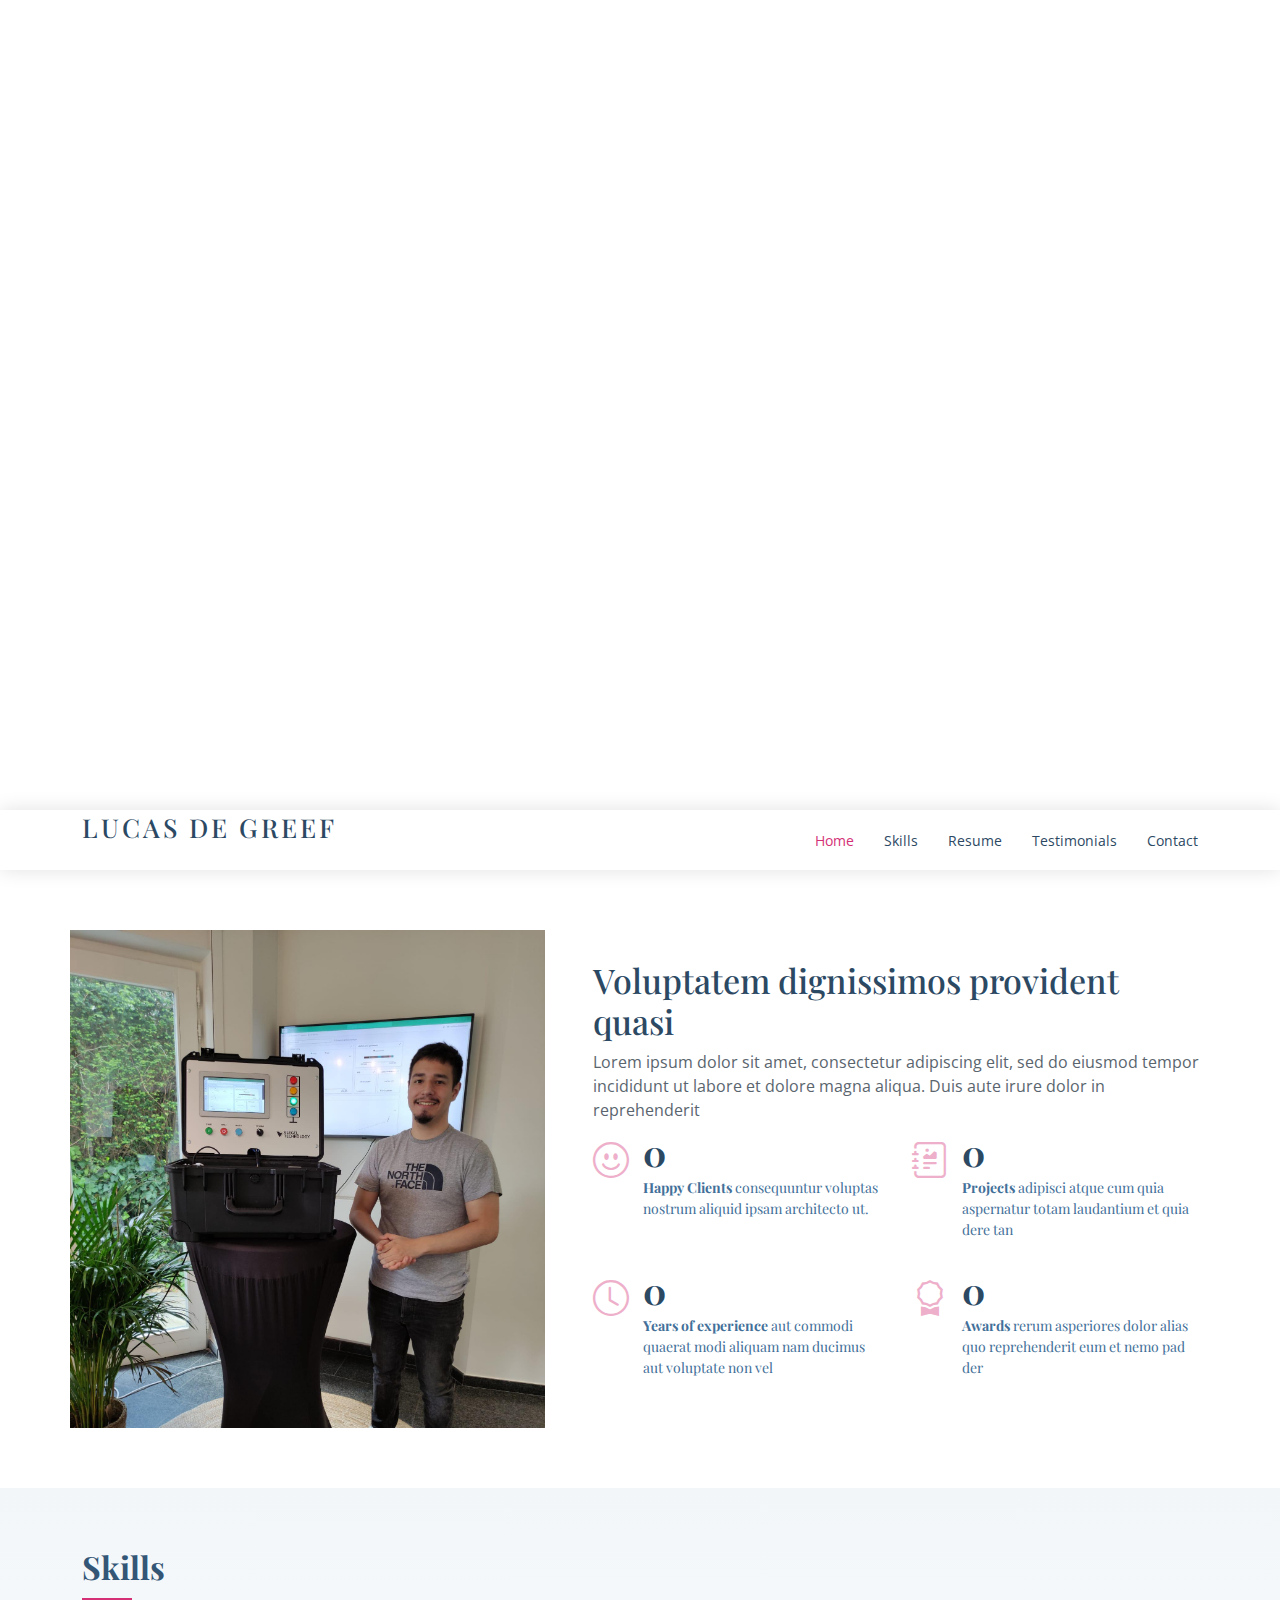
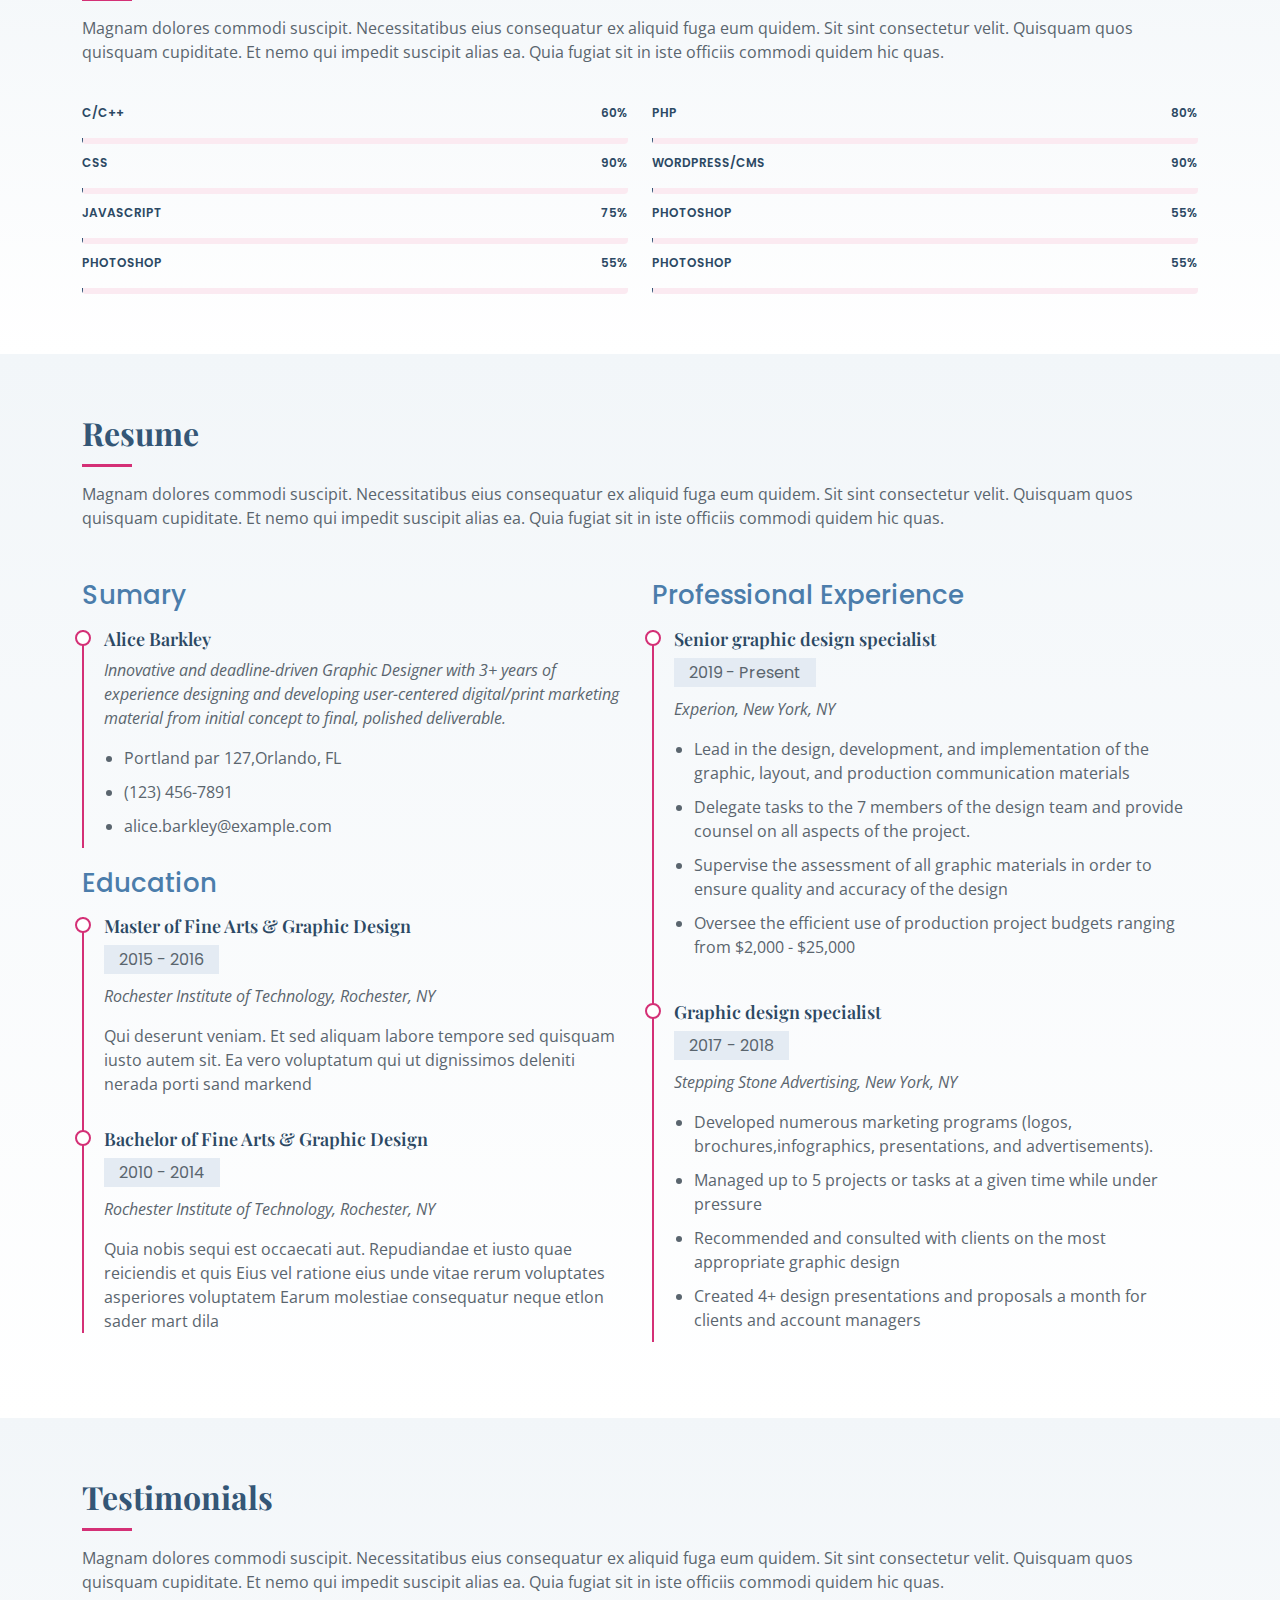
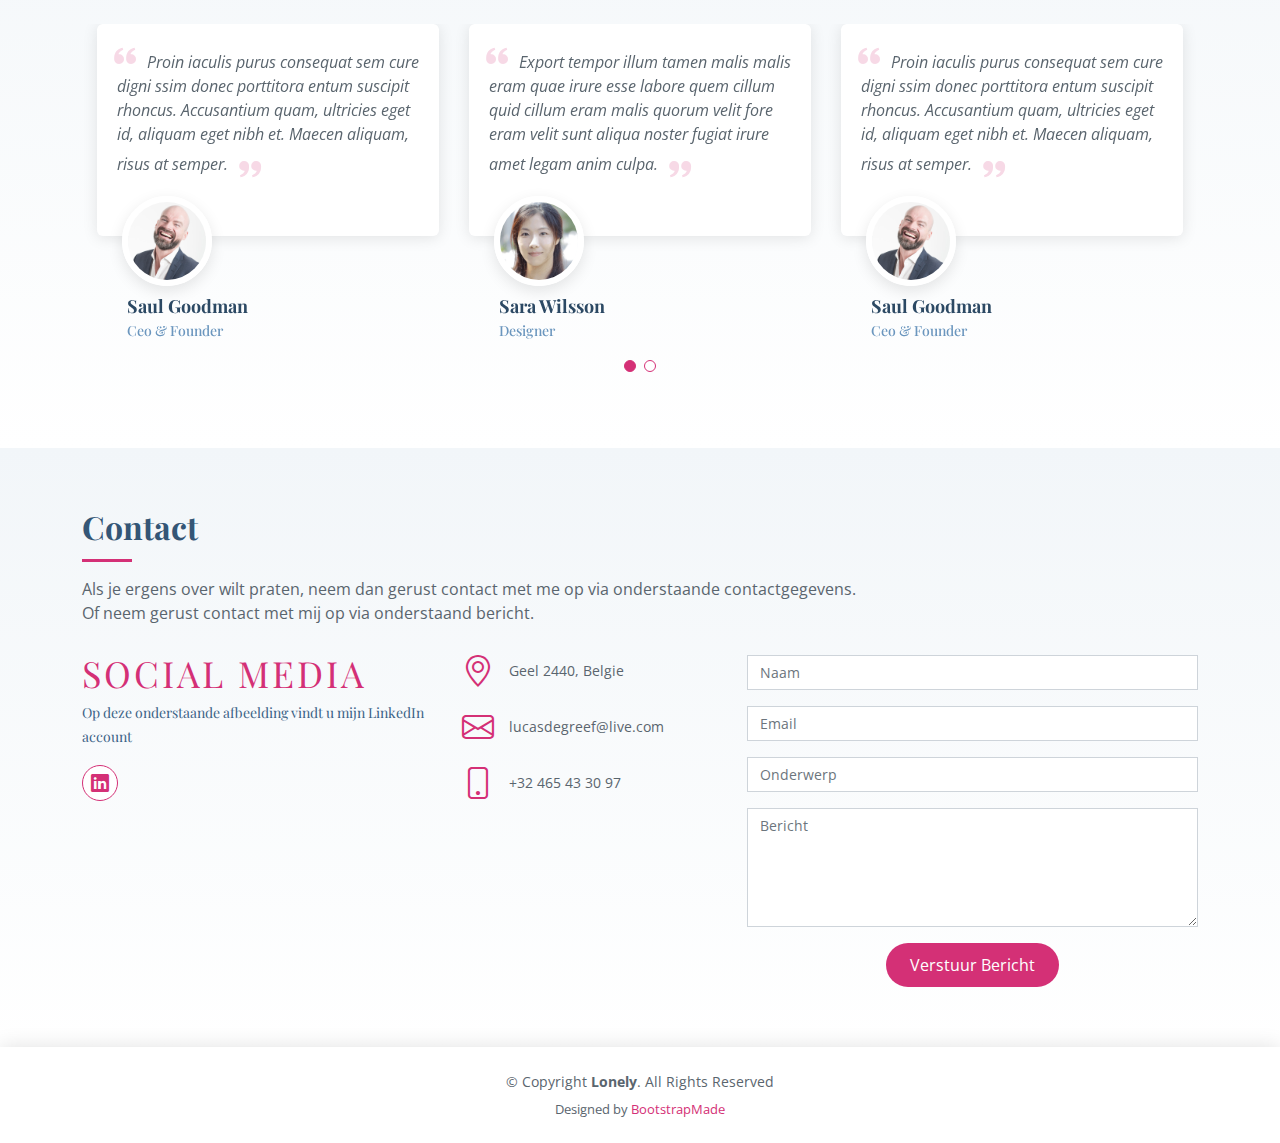
==== Website Lucas De Greef/Lonely/index.html @ 8ac9e6e7 "onderkant update" ====
<!DOCTYPE html>
<html lang="en">

<head>
  <meta charset="utf-8">
  <meta content="width=device-width, initial-scale=1.0" name="viewport">

  <title>Portfolio Lucas De Greef</title>
  <meta content="" name="description">
  <meta content="" name="keywords">

  <!-- Favicons -->
  <link href="assets/img/logo_lucas.png" rel="icon">
  <link href="assets/img/apple-touch-icon.png" rel="apple-touch-icon">

  <!-- Google Fonts -->
  <link href="https://fonts.googleapis.com/css?family=Open+Sans:300,300i,400,400i,600,600i,700,700i|Poppins:300,300i,400,400i,500,500i,600,600i,700,700i|Playfair+Display:400,400i,500,500i,600,600i,700,700i&subset=cyrillic" rel="stylesheet">

  <!-- Vendor CSS Files -->
  <link href="assets/vendor/bootstrap/css/bootstrap.min.css" rel="stylesheet">
  <link href="assets/vendor/bootstrap-icons/bootstrap-icons.css" rel="stylesheet">
  <link href="assets/vendor/boxicons/css/boxicons.min.css" rel="stylesheet">
  <link href="assets/vendor/glightbox/css/glightbox.min.css" rel="stylesheet">
  <link href="assets/vendor/swiper/swiper-bundle.min.css" rel="stylesheet">

  <!-- Template Main CSS File -->
  <link href="assets/css/style.css" rel="stylesheet">

</head>

<body>

  <!-- ======= Hero Section ======= -->
  <section id="hero" class="d-flex flex-column align-items-center justify-content-center">
    <h1>Hey, Ik ben Lucas!</h1>
    <h2>Dit is mijn portfolio</h2>
    <a href="#about" class="btn-get-started scrollto"><i class="bi bi-chevron-double-down"></i></a>
  </section><!-- End Hero -->

  <!-- ======= Header ======= -->
  <header id="header" class="d-flex align-items-center">
    <div class="container d-flex align-items-center justify-content-between">

      <div class="logo">
        <h1><a href="index.html">Lucas De Greef</a></h1>
        <!-- Uncomment below if you prefer to use an image logo -->
        <a href="index.html"><img src="assets/img/logo.png" alt="" class="img-fluid"></a>
      </div>

      <nav id="navbar" class="navbar">
        <ul>
          <li><a class="nav-link scrollto active" href="#hero">Home</a></li>
          <li><a class="nav-link scrollto" href="#skills">Skills</a></li>
          <li><a class="nav-link scrollto" href="#resume">Resume</a></li>
          <li><a class="nav-link scrollto" href="#testimonials">Testimonials</a></li>
          <li><a class="nav-link scrollto" href="#contact">Contact</a></li>
        </ul>
        <i class="bi bi-list mobile-nav-toggle"></i>
      </nav><!-- .navbar -->

    </div>
  </header><!-- End Header -->

  <main id="main">

    <!-- ======= About Section ======= -->
    <section id="about" class="about">
      <div class="container">

        <div class="row no-gutters">
          <div class="image col-xl-5 d-flex align-items-stretch justify-content-center justify-content-lg-start"></div>
          <div class="col-xl-7 ps-0 ps-lg-5 pe-lg-1 d-flex align-items-stretch">
            <div class="content d-flex flex-column justify-content-center">
              <h3>Voluptatem dignissimos provident quasi</h3>
              <p>
                Lorem ipsum dolor sit amet, consectetur adipiscing elit, sed do eiusmod tempor incididunt ut labore et dolore magna aliqua. Duis aute irure dolor in reprehenderit
              </p>
              <div class="row">
                <div class="col-md-6 d-md-flex align-items-md-stretch">
                  <div class="count-box">
                    <i class="bi bi-emoji-smile"></i>
                    <span data-purecounter-start="0" data-purecounter-end="65" data-purecounter-duration="1" class="purecounter"></span>
                    <p><strong>Happy Clients</strong> consequuntur voluptas nostrum aliquid ipsam architecto ut.</p>
                  </div>
                </div>

                <div class="col-md-6 d-md-flex align-items-md-stretch">
                  <div class="count-box">
                    <i class="bi bi-journal-richtext"></i>
                    <span data-purecounter-start="0" data-purecounter-end="85" data-purecounter-duration="1" class="purecounter"></span>
                    <p><strong>Projects</strong> adipisci atque cum quia aspernatur totam laudantium et quia dere tan</p>
                  </div>
                </div>

                <div class="col-md-6 d-md-flex align-items-md-stretch">
                  <div class="count-box">
                    <i class="bi bi-clock"></i>
                    <span data-purecounter-start="0" data-purecounter-end="12" data-purecounter-duration="1" class="purecounter"></span>
                    <p><strong>Years of experience</strong> aut commodi quaerat modi aliquam nam ducimus aut voluptate non vel</p>
                  </div>
                </div>

                <div class="col-md-6 d-md-flex align-items-md-stretch">
                  <div class="count-box">
                    <i class="bi bi-award"></i>
                    <span data-purecounter-start="0" data-purecounter-end="15" data-purecounter-duration="1" class="purecounter"></span>
                    <p><strong>Awards</strong> rerum asperiores dolor alias quo reprehenderit eum et nemo pad der</p>
                  </div>
                </div>
              </div>
            </div><!-- End .content-->
          </div>
        </div>

      </div>
    </section><!-- End About Section -->

    <!-- ======= Skills Section ======= -->
    <section id="skills" class="skills section-bg">
      <div class="container">

        <div class="section-title">
          <h2>Skills</h2>
          <p>Magnam dolores commodi suscipit. Necessitatibus eius consequatur ex aliquid fuga eum quidem. Sit sint consectetur velit. Quisquam quos quisquam cupiditate. Et nemo qui impedit suscipit alias ea. Quia fugiat sit in iste officiis commodi quidem hic quas.</p>
        </div>

        <div class="row skills-content">

          <div class="col-lg-6">

            <div class="progress">
              <span class="skill">C/C++ <i class="val">60%</i></span>
              <div class="progress-bar-wrap">
                <div class="progress-bar" role="progressbar" aria-valuenow="60" aria-valuemin="0" aria-valuemax="100"></div>
              </div>
            </div>

            <div class="progress">
              <span class="skill">CSS <i class="val">90%</i></span>
              <div class="progress-bar-wrap">
                <div class="progress-bar" role="progressbar" aria-valuenow="90" aria-valuemin="0" aria-valuemax="100"></div>
              </div>
            </div>

            <div class="progress">
              <span class="skill">JavaScript <i class="val">75%</i></span>
              <div class="progress-bar-wrap">
                <div class="progress-bar" role="progressbar" aria-valuenow="75" aria-valuemin="0" aria-valuemax="100"></div>
              </div>
            </div>

            <div class="progress">
              <span class="skill">Photoshop <i class="val">55%</i></span>
              <div class="progress-bar-wrap">
                <div class="progress-bar" role="progressbar" aria-valuenow="55" aria-valuemin="0" aria-valuemax="100"></div>
              </div>
            </div>

          </div>

          <div class="col-lg-6">

            <div class="progress">
              <span class="skill">PHP <i class="val">80%</i></span>
              <div class="progress-bar-wrap">
                <div class="progress-bar" role="progressbar" aria-valuenow="80" aria-valuemin="0" aria-valuemax="100"></div>
              </div>
            </div>

            <div class="progress">
              <span class="skill">WordPress/CMS <i class="val">90%</i></span>
              <div class="progress-bar-wrap">
                <div class="progress-bar" role="progressbar" aria-valuenow="90" aria-valuemin="0" aria-valuemax="100"></div>
              </div>
            </div>

            <div class="progress">
              <span class="skill">Photoshop <i class="val">55%</i></span>
              <div class="progress-bar-wrap">
                <div class="progress-bar" role="progressbar" aria-valuenow="55" aria-valuemin="0" aria-valuemax="100"></div>
              </div>
            </div>

            <div class="progress">
              <span class="skill">Photoshop <i class="val">55%</i></span>
              <div class="progress-bar-wrap">
                <div class="progress-bar" role="progressbar" aria-valuenow="55" aria-valuemin="0" aria-valuemax="100"></div>
              </div>
            </div>

          </div>

        </div>

      </div>
    </section><!-- End Skills Section -->

    <!-- ======= Resume Section ======= -->
    <section id="resume" class="resume section-bg">
      <div class="container">

        <div class="section-title">
          <h2>Resume</h2>
          <p>Magnam dolores commodi suscipit. Necessitatibus eius consequatur ex aliquid fuga eum quidem. Sit sint consectetur velit. Quisquam quos quisquam cupiditate. Et nemo qui impedit suscipit alias ea. Quia fugiat sit in iste officiis commodi quidem hic quas.</p>
        </div>

        <div class="row">
          <div class="col-lg-6">
            <h3 class="resume-title">Sumary</h3>
            <div class="resume-item pb-0">
              <h4>Alice Barkley</h4>
              <p><em>Innovative and deadline-driven Graphic Designer with 3+ years of experience designing and developing user-centered digital/print marketing material from initial concept to final, polished deliverable.</em></p>
              <p>
              <ul>
                <li>Portland par 127,Orlando, FL</li>
                <li>(123) 456-7891</li>
                <li>alice.barkley@example.com</li>
              </ul>
              </p>
            </div>

            <h3 class="resume-title">Education</h3>
            <div class="resume-item">
              <h4>Master of Fine Arts &amp; Graphic Design</h4>
              <h5>2015 - 2016</h5>
              <p><em>Rochester Institute of Technology, Rochester, NY</em></p>
              <p>Qui deserunt veniam. Et sed aliquam labore tempore sed quisquam iusto autem sit. Ea vero voluptatum qui ut dignissimos deleniti nerada porti sand markend</p>
            </div>
            <div class="resume-item">
              <h4>Bachelor of Fine Arts &amp; Graphic Design</h4>
              <h5>2010 - 2014</h5>
              <p><em>Rochester Institute of Technology, Rochester, NY</em></p>
              <p>Quia nobis sequi est occaecati aut. Repudiandae et iusto quae reiciendis et quis Eius vel ratione eius unde vitae rerum voluptates asperiores voluptatem Earum molestiae consequatur neque etlon sader mart dila</p>
            </div>
          </div>
          <div class="col-lg-6">
            <h3 class="resume-title">Professional Experience</h3>
            <div class="resume-item">
              <h4>Senior graphic design specialist</h4>
              <h5>2019 - Present</h5>
              <p><em>Experion, New York, NY </em></p>
              <p>
              <ul>
                <li>Lead in the design, development, and implementation of the graphic, layout, and production communication materials</li>
                <li>Delegate tasks to the 7 members of the design team and provide counsel on all aspects of the project. </li>
                <li>Supervise the assessment of all graphic materials in order to ensure quality and accuracy of the design</li>
                <li>Oversee the efficient use of production project budgets ranging from $2,000 - $25,000</li>
              </ul>
              </p>
            </div>
            <div class="resume-item">
              <h4>Graphic design specialist</h4>
              <h5>2017 - 2018</h5>
              <p><em>Stepping Stone Advertising, New York, NY</em></p>
              <p>
              <ul>
                <li>Developed numerous marketing programs (logos, brochures,infographics, presentations, and advertisements).</li>
                <li>Managed up to 5 projects or tasks at a given time while under pressure</li>
                <li>Recommended and consulted with clients on the most appropriate graphic design</li>
                <li>Created 4+ design presentations and proposals a month for clients and account managers</li>
              </ul>
              </p>
            </div>
          </div>
        </div>

      </div>
    </section><!-- End Resume Section -->

    

    <!-- ======= Testimonials Section ======= -->
    <section id="testimonials" class="testimonials section-bg">
      <div class="container">

        <div class="section-title">
          <h2>Testimonials</h2>
          <p>Magnam dolores commodi suscipit. Necessitatibus eius consequatur ex aliquid fuga eum quidem. Sit sint consectetur velit. Quisquam quos quisquam cupiditate. Et nemo qui impedit suscipit alias ea. Quia fugiat sit in iste officiis commodi quidem hic quas.</p>
        </div>

        <div class="testimonials-slider swiper" data-aos="fade-up" data-aos-delay="100">
          <div class="swiper-wrapper">

            <div class="swiper-slide">
              <div class="testimonial-item">
                <p>
                  <i class="bx bxs-quote-alt-left quote-icon-left"></i>
                  Proin iaculis purus consequat sem cure digni ssim donec porttitora entum suscipit rhoncus. Accusantium quam, ultricies eget id, aliquam eget nibh et. Maecen aliquam, risus at semper.
                  <i class="bx bxs-quote-alt-right quote-icon-right"></i>
                </p>
                <img src="assets/img/testimonials/testimonials-1.jpg" class="testimonial-img" alt="">
                <h3>Saul Goodman</h3>
                <h4>Ceo &amp; Founder</h4>
              </div>
            </div><!-- End testimonial item -->

            <div class="swiper-slide">
              <div class="testimonial-item">
                <p>
                  <i class="bx bxs-quote-alt-left quote-icon-left"></i>
                  Export tempor illum tamen malis malis eram quae irure esse labore quem cillum quid cillum eram malis quorum velit fore eram velit sunt aliqua noster fugiat irure amet legam anim culpa.
                  <i class="bx bxs-quote-alt-right quote-icon-right"></i>
                </p>
                <img src="assets/img/testimonials/testimonials-2.jpg" class="testimonial-img" alt="">
                <h3>Sara Wilsson</h3>
                <h4>Designer</h4>
              </div>
            </div><!-- End testimonial item -->

            <!-- End testimonial item -->
            <!-- End testimonial item -->
            <!-- End testimonial item -->

          </div>
          <div class="swiper-pagination"></div>
        </div>

      </div>
    </section><!-- End Testimonials Section -->

    <!-- ======= Contact Section ======= -->
    <section id="contact" class="contact section-bg">
      <div class="container">

        <div class="section-title">
          <h2>Contact</h2>
          <p>
            Als je ergens over wilt praten, neem dan gerust contact met me op via onderstaande contactgegevens.<br> Of neem gerust contact met mij op via onderstaand bericht.</p>
        </div>

        <div class="row">

          <div class="col-lg-4 col-md-4">
            <div class="contact-about">
              <h3>Social Media</h3>
              <p>Op deze onderstaande afbeelding vindt u mijn LinkedIn account</p>
              <div class="social-links">
                <a href="https://www.linkedin.com/in/lucas-de-greef-b6155b203/" class="linkedin"><i class="bi bi-linkedin"></i></a>
              </div>
            </div>
          </div>

          <div class="col-lg-3 col-md-4">
            <div class="info">
              <div class="d-flex align-items-center">
                <i class="bi bi-geo-alt"></i>
                <p>Geel 2440, Belgie</p>
              </div>

              <div class="d-flex align-items-center mt-4">
                <i class="bi bi-envelope"></i>
                <p>lucasdegreef@live.com</p>
              </div>

              <div class="d-flex align-items-center mt-4">
                <i class="bi bi-phone"></i>
                <p>+32 465 43 30 97</p>
              </div>

            </div>
          </div>

          <div class="col-lg-5 col-md-8">
            <form action="forms/contact.php" method="post" role="form" class="php-email-form">
              <div class="form-group">
                <input type="text" name="name" class="form-control" id="name" placeholder="Naam" required>
              </div>
              <div class="form-group mt-3">
                <input type="email" class="form-control" name="email" id="email" placeholder="Email" required>
              </div>
              <div class="form-group mt-3">
                <input type="text" class="form-control" name="subject" id="subject" placeholder="Onderwerp" required>
              </div>
              <div class="form-group mt-3">
                <textarea class="form-control" name="message" rows="5" placeholder="Bericht" required></textarea>
              </div>
              <div class="my-3">
                <div class="loading">Loading</div>
                <div class="error-message"></div>
                <div class="sent-message"> U bericht is verzonden. Dankuwel!</div>
              </div>
              <div class="text-center"><button type="submit">Verstuur Bericht</button></div>
            </form>
          </div>

        </div>

      </div>
    </section><!-- End Contact Section -->

  </main><!-- End #main -->

  <!-- ======= Footer ======= -->
  <footer id="footer">
    <div class="container">
      <div class="copyright">
        &copy; Copyright <strong><span>Lonely</span></strong>. All Rights Reserved
      </div>
      <div class="credits">
        <!-- All the links in the footer should remain intact. -->
        <!-- You can delete the links only if you purchased the pro version. -->
        <!-- Licensing information: https://bootstrapmade.com/license/ -->
        <!-- Purchase the pro version with working PHP/AJAX contact form: https://bootstrapmade.com/free-html-bootstrap-template-lonely/ -->
        Designed by <a href="https://bootstrapmade.com/">BootstrapMade</a>
      </div>
    </div>
  </footer><!-- End  Footer -->

  <a href="#" class="back-to-top d-flex align-items-center justify-content-center"><i class="bi bi-arrow-up-short"></i></a>

  <!-- Vendor JS Files -->
  <script src="assets/vendor/purecounter/purecounter.js"></script>
  <script src="assets/vendor/bootstrap/js/bootstrap.bundle.min.js"></script>
  <script src="assets/vendor/glightbox/js/glightbox.min.js"></script>
  <script src="assets/vendor/isotope-layout/isotope.pkgd.min.js"></script>
  <script src="assets/vendor/swiper/swiper-bundle.min.js"></script>
  <script src="assets/vendor/waypoints/noframework.waypoints.js"></script>
  <script src="assets/vendor/php-email-form/validate.js"></script>

  <!-- Template Main JS File -->
  <script src="assets/js/main.js"></script>

</body>

</html>
---- Website Lucas De Greef/Lonely/assets/css/style.css ----
/**
* Template Name: Lonely - v4.7.0
* Template URL: https://bootstrapmade.com/free-html-bootstrap-template-lonely/
* Author: BootstrapMade.com
* License: https://bootstrapmade.com/license/
*/

/*--------------------------------------------------------------
# General
--------------------------------------------------------------*/
body {
  font-family: "Open Sans", sans-serif;
  color: #5a656e;
}

a {
  color: #d43076;
  text-decoration: none;
}

a:hover {
  color: #dd5a92;
  text-decoration: none;
}

h1, h2, h3, h4, h5, h6 {
  font-family: "Playfair Display", serif;
}

/*--------------------------------------------------------------
# Back to top button
--------------------------------------------------------------*/
.back-to-top {
  position: fixed;
  visibility: hidden;
  opacity: 0;
  right: 15px;
  bottom: 15px;
  z-index: 9999;
  background: #d43076;
  width: 40px;
  height: 40px;
  border-radius: 50px;
  transition: all 0.4s;
}
.back-to-top i {
  font-size: 24px;
  color: #fff;
  line-height: 0;
}
.back-to-top:hover {
  background: #db528c;
  color: #fff;
}
.back-to-top.active {
  visibility: visible;
  opacity: 1;
}

/*--------------------------------------------------------------
# Header
--------------------------------------------------------------*/
#header {
  transition: all 0.5s;
  z-index: 997;
  transition: all 0.5s;
  height: 60px;
  background: #fff;
  box-shadow: 0px 0px 20px 0px rgba(0, 0, 0, 0.12);
}
#header .logo h1 {
  font-size: 26px;
  margin: 0;
  padding: 6px 0;
  line-height: 1;
  font-weight: 500;
  letter-spacing: 3px;
  text-transform: uppercase;
}
#header .logo h1 a, #header .logo h1 a:hover {
  color: #2c4964;
  text-decoration: none;
}
#header .logo img {
  padding: 0;
  margin: 0;
  max-height: 40px;
}

.scrolled-offset {
  margin-top: 60px;
}

/*--------------------------------------------------------------
# Navigation Menu
--------------------------------------------------------------*/
/**
* Desktop Navigation 
*/
.navbar {
  padding: 0;
}
.navbar ul {
  margin: 0;
  padding: 0;
  display: flex;
  list-style: none;
  align-items: center;
}
.navbar li {
  position: relative;
}
.navbar a, .navbar a:focus {
  display: flex;
  align-items: center;
  justify-content: space-between;
  padding: 10px 0 10px 30px;
  font-size: 14px;
  color: #2c4964;
  white-space: nowrap;
  transition: 0.3s;
}
.navbar a i, .navbar a:focus i {
  font-size: 12px;
  line-height: 0;
  margin-left: 5px;
}
.navbar a:hover, .navbar .active, .navbar .active:focus, .navbar li:hover > a {
  color: #d43076;
}
.navbar .dropdown ul {
  display: block;
  position: absolute;
  left: 14px;
  top: 100%;
  margin: 0;
  padding: 10px 0;
  z-index: 99;
  opacity: 0;
  visibility: hidden;
  background: #fff;
  box-shadow: 0px 0px 30px rgba(127, 137, 161, 0.25);
  transition: 0.3s;
  border-radius: 4px;
}
.navbar .dropdown ul li {
  min-width: 200px;
}
.navbar .dropdown ul a {
  padding: 10px 20px;
  text-transform: none;
}
.navbar .dropdown ul a i {
  font-size: 12px;
}
.navbar .dropdown ul a:hover, .navbar .dropdown ul .active:hover, .navbar .dropdown ul li:hover > a {
  color: #d43076;
}
.navbar .dropdown:hover > ul {
  opacity: 1;
  visibility: visible;
}
.navbar .dropdown .dropdown ul {
  top: 0;
  left: calc(100% - 30px);
  visibility: hidden;
}
.navbar .dropdown .dropdown:hover > ul {
  opacity: 1;
  top: 0;
  left: 100%;
  visibility: visible;
}
@media (max-width: 1366px) {
  .navbar .dropdown .dropdown ul {
    left: -90%;
  }
  .navbar .dropdown .dropdown:hover > ul {
    left: -100%;
  }
}

/**
* Mobile Navigation 
*/
.mobile-nav-toggle {
  color: #2c4964;
  font-size: 28px;
  cursor: pointer;
  display: none;
  line-height: 0;
  transition: 0.5s;
}
.mobile-nav-toggle.bi-x {
  color: #fff;
}

@media (max-width: 991px) {
  .mobile-nav-toggle {
    display: block;
  }

  .navbar ul {
    display: none;
  }
}
.navbar-mobile {
  position: fixed;
  overflow: hidden;
  top: 0;
  right: 0;
  left: 0;
  bottom: 0;
  background: rgba(13, 21, 29, 0.6);
  transition: 0.3s;
  z-index: 998;
}
.navbar-mobile .mobile-nav-toggle {
  position: absolute;
  top: 15px;
  right: 15px;
}
.navbar-mobile ul {
  display: block;
  position: absolute;
  top: 55px;
  right: 15px;
  bottom: 15px;
  left: 15px;
  padding: 10px 0;
  border-radius: 10px;
  background-color: #fff;
  overflow-y: auto;
  transition: 0.3s;
}
.navbar-mobile a, .navbar-mobile a:focus {
  padding: 10px 20px;
  font-size: 15px;
  color: #2c4964;
}
.navbar-mobile a:hover, .navbar-mobile .active, .navbar-mobile li:hover > a {
  color: #d43076;
}
.navbar-mobile .getstarted, .navbar-mobile .getstarted:focus {
  margin: 15px;
}
.navbar-mobile .dropdown ul {
  position: static;
  display: none;
  margin: 10px 20px;
  padding: 10px 0;
  z-index: 99;
  opacity: 1;
  visibility: visible;
  background: #fff;
  box-shadow: 0px 0px 30px rgba(127, 137, 161, 0.25);
}
.navbar-mobile .dropdown ul li {
  min-width: 200px;
}
.navbar-mobile .dropdown ul a {
  padding: 10px 20px;
}
.navbar-mobile .dropdown ul a i {
  font-size: 12px;
}
.navbar-mobile .dropdown ul a:hover, .navbar-mobile .dropdown ul .active:hover, .navbar-mobile .dropdown ul li:hover > a {
  color: #d43076;
}
.navbar-mobile .dropdown > .dropdown-active {
  display: block;
}

/*--------------------------------------------------------------
# Hero Section
--------------------------------------------------------------*/
#hero {
  width: 100%;
  height: 90vh;
  background: url("../img/DSC00935.JPG") center; /* deze foto nog vervangen*/
  background-size: cover;
  padding: 0 15px;
}
#hero h1 {
  margin: 0 0 10px 0;
  font-size: 48px;
  font-weight: 700;
  line-height: 56px;
  color: #fff;
}
#hero h2 {
  color: #fff;
  margin-bottom: 10px;
  font-size: 24px;
  font-weight: 300;
  font-family: "Poppins", sans-serif;
}
#hero .btn-get-started {
  font-size: 64px;
  transition: 0.5s;
  color: #fff;
  height: 60px;
}
#hero .btn-get-started:hover {
  padding-top: 10px;
  color: #d43076;
}
@media (min-width: 1024px) {
  #hero {
    background-attachment: fixed;
  }
}
@media (max-width: 768px) {
  #hero h1 {
    font-size: 28px;
    line-height: 36px;
  }
  #hero h2 {
    font-size: 18px;
    line-height: 24px;
    margin-bottom: 30px;
  }
}

/*--------------------------------------------------------------
# Sections General
--------------------------------------------------------------*/
section {
  padding: 60px 0;
}

.section-bg {
  background: linear-gradient(180deg, #f2f6f9 0%, #fff 100%);
}

.section-title {
  padding-bottom: 30px;
}
.section-title h2 {
  font-size: 32px;
  font-weight: bold;
  margin-bottom: 15px;
  padding-bottom: 15px;
  position: relative;
  color: #345676;
}
.section-title h2::after {
  content: "";
  position: absolute;
  display: block;
  width: 50px;
  height: 3px;
  background: #d43076;
  bottom: 0;
  left: 0;
}
.section-title p {
  margin-bottom: 0;
}

/*--------------------------------------------------------------
# Breadcrumbs
--------------------------------------------------------------*/
.breadcrumbs {
  padding: 15px 0;
  background-color: #fcf2f7;
  min-height: 40px;
}
.breadcrumbs h2 {
  font-size: 24px;
  font-weight: 300;
}
.breadcrumbs ol {
  display: flex;
  flex-wrap: wrap;
  list-style: none;
  padding: 0;
  margin: 0;
  font-size: 14px;
}
.breadcrumbs ol li + li {
  padding-left: 10px;
}
.breadcrumbs ol li + li::before {
  display: inline-block;
  padding-right: 10px;
  color: #6c757d;
  content: "/";
}
@media (max-width: 768px) {
  .breadcrumbs .d-flex {
    display: block !important;
  }
  .breadcrumbs ol {
    display: block;
  }
  .breadcrumbs ol li {
    display: inline-block;
  }
}

/*--------------------------------------------------------------
# About
--------------------------------------------------------------*/
.about .content {
  padding: 30px 0;
}
.about .content h3 {
  font-weight: 500;
  font-size: 34px;
  color: #2c4964;
}
.about .content p {
  margin-bottom: 0;
}
.about .content .count-box {
  padding: 20px 0;
  width: 100%;
}
.about .content .count-box i {
  display: block;
  font-size: 36px;
  color: #eeafca;
  float: left;
  line-height: 0;
}
.about .content .count-box span {
  font-size: 36px;
  line-height: 20px;
  display: block;
  font-weight: 700;
  color: #2c4964;
  margin-left: 50px;
  font-family: "Playfair Display", serif;
}
.about .content .count-box p {
  padding: 15px 0 0 0;
  margin: 0 0 0 50px;
  font-family: "Playfair Display", serif;
  font-size: 14px;
  color: #437099;
}
.about .content .count-box a {
  font-weight: 600;
  display: block;
  margin-top: 20px;
  color: #437099;
  font-size: 15px;
  font-family: "Poppins", sans-serif;
  transition: ease-in-out 0.3s;
}
.about .content .count-box a:hover {
  color: #6b96be;
}
.about .image {
  background: url("../img/Lucas1.jpg") top center ;
  background-size: cover;
  min-height: 400px;
}
@media (max-width: 991px) {
  .about .image {
    text-align: center;
  }
  .about .image img {
    max-width: 80%;
  }
}
@media (max-width: 667px) {
  .about .image img {
    max-width: 100%;
  }
}

/*--------------------------------------------------------------
# Skills
--------------------------------------------------------------*/
.skills .progress {
  height: 50px;
  display: block;
  background: none;
}
.skills .progress .skill {
  padding: 10px 0;
  margin: 0 0 6px 0;
  text-transform: uppercase;
  display: block;
  font-weight: 600;
  font-family: "Poppins", sans-serif;
  color: #2c4964;
}
.skills .progress .skill .val {
  float: right;
  font-style: normal;
}
.skills .progress-bar-wrap {
  background: #fbeaf1;
}
.skills .progress-bar {
  width: 1px;
  height: 10px;
  transition: 0.9s;
  background-color: #345676;
}

/*--------------------------------------------------------------
# Resume
--------------------------------------------------------------*/
.resume .resume-title {
  font-size: 26px;
  font-weight: 500;
  margin-top: 20px;
  margin-bottom: 20px;
  color: #4b7dab;
  font-family: "Poppins", sans-serif;
}
.resume .resume-item {
  padding: 0 0 20px 20px;
  margin-top: -2px;
  border-left: 2px solid #d43076;
  position: relative;
}
.resume .resume-item h4 {
  line-height: 18px;
  font-size: 18px;
  font-weight: 600;
  color: #2c4964;
  margin-bottom: 10px;
}
.resume .resume-item h5 {
  font-size: 16px;
  background: #e4ebf3;
  padding: 5px 15px;
  display: inline-block;
  font-weight: 400;
  margin-bottom: 10px;
  font-family: "Poppins", sans-serif;
}
.resume .resume-item ul {
  padding-left: 20px;
}
.resume .resume-item ul li {
  padding-bottom: 10px;
}
.resume .resume-item:last-child {
  padding-bottom: 0;
}
.resume .resume-item::before {
  content: "";
  position: absolute;
  width: 16px;
  height: 16px;
  border-radius: 50px;
  left: -9px;
  top: 0;
  background: #fff;
  border: 2px solid #d43076;
}

/*--------------------------------------------------------------
# Services
--------------------------------------------------------------*/
.services .icon-box {
  padding: 20px 15px;
  position: relative;
  overflow: hidden;
  background: #fff;
  box-shadow: 0 0 29px 0 rgba(68, 88, 144, 0.2);
  transition: all 0.3s ease-in-out;
  border-radius: 8px;
  text-align: center;
  z-index: 1;
}
.services .icon-box::before {
  content: "";
  position: absolute;
  top: 0;
  left: 0;
  right: 0;
  height: 0;
  transition: ease-in-out 0.3s;
  z-index: -1;
}
.services .icon-box:hover::before {
  background: #d43076;
  height: 100%;
  border-radius: 0px;
}
.services .icon {
  margin: 0 auto 30px auto;
  padding-top: 10px;
  display: inline-block;
  text-align: center;
  border-radius: 50%;
  width: 60px;
  height: 60px;
  background: #d43076;
  transition: all 0.3s ease-in-out;
}
.services .icon i {
  font-size: 36px;
  line-height: 1;
  color: #fff;
}
.services .title {
  font-weight: 700;
  margin-bottom: 15px;
  font-size: 18px;
}
.services .title a {
  color: #111;
}
.services .description {
  font-size: 15px;
  line-height: 24px;
  margin-bottom: 0;
}
.services .icon-box:hover .title a, .services .icon-box:hover .description {
  color: #fff;
}
.services .icon-box:hover .icon {
  background: #fff;
}
.services .icon-box:hover .icon i {
  color: #d43076;
}
@media (max-width: 768px) {
  .services .icon-box::before {
    bottom: 60%;
  }
}

/*--------------------------------------------------------------
# Portfolio
--------------------------------------------------------------*/
.portfolio .portfolio-item {
  margin-bottom: 30px;
}
.portfolio #portfolio-flters {
  padding: 0;
  margin: 0 auto 35px auto;
  list-style: none;
  text-align: center;
  background: #fff;
  border-radius: 50px;
  padding: 2px 15px;
  box-shadow: 0px 2px 15px rgba(0, 0, 0, 0.08);
}
.portfolio #portfolio-flters li {
  cursor: pointer;
  display: inline-block;
  padding: 10px 15px 8px 15px;
  font-size: 14px;
  font-weight: 600;
  line-height: 1;
  text-transform: uppercase;
  color: #5a656e;
  margin-bottom: 5px;
  transition: all 0.3s ease-in-out;
}
.portfolio #portfolio-flters li:hover, .portfolio #portfolio-flters li.filter-active {
  color: #d43076;
}
.portfolio #portfolio-flters li:last-child {
  margin-right: 0;
}
.portfolio .portfolio-wrap {
  transition: 0.3s;
  position: relative;
  overflow: hidden;
  z-index: 1;
}
.portfolio .portfolio-wrap::before {
  content: "";
  background: rgba(44, 73, 100, 0.6);
  position: absolute;
  left: 30px;
  right: 30px;
  top: 30px;
  bottom: 30px;
  transition: all ease-in-out 0.3s;
  z-index: 2;
  opacity: 0;
}
.portfolio .portfolio-wrap .portfolio-info {
  opacity: 0;
  position: absolute;
  top: 10%;
  left: 0;
  right: 0;
  text-align: center;
  z-index: 3;
  transition: all ease-in-out 0.3s;
}
.portfolio .portfolio-wrap .portfolio-info h4 {
  font-size: 20px;
  color: #fff;
  font-weight: 600;
}
.portfolio .portfolio-wrap .portfolio-info p {
  color: #ffffff;
  font-size: 14px;
  text-transform: uppercase;
}
.portfolio .portfolio-wrap .portfolio-links {
  opacity: 0;
  left: 0;
  right: 0;
  bottom: 10%;
  text-align: center;
  z-index: 3;
  position: absolute;
  transition: all ease-in-out 0.3s;
}
.portfolio .portfolio-wrap .portfolio-links a {
  color: #fff;
  margin: 0 2px;
  font-size: 28px;
  display: inline-block;
  transition: 0.3s;
}
.portfolio .portfolio-wrap .portfolio-links a:hover {
  color: #e684ae;
}
.portfolio .portfolio-wrap:hover::before {
  top: 0;
  left: 0;
  right: 0;
  bottom: 0;
  opacity: 1;
}
.portfolio .portfolio-wrap:hover .portfolio-info {
  opacity: 1;
  top: calc(50% - 48px);
}
.portfolio .portfolio-wrap:hover .portfolio-links {
  opacity: 1;
  bottom: calc(50% - 50px);
}

/*--------------------------------------------------------------
# Portfolio Details
--------------------------------------------------------------*/
.portfolio-details {
  padding-top: 40px;
}
.portfolio-details .portfolio-details-slider img {
  width: 100%;
}
.portfolio-details .portfolio-details-slider .swiper-pagination {
  margin-top: 20px;
  position: relative;
}
.portfolio-details .portfolio-details-slider .swiper-pagination .swiper-pagination-bullet {
  width: 12px;
  height: 12px;
  background-color: #fff;
  opacity: 1;
  border: 1px solid #d43076;
}
.portfolio-details .portfolio-details-slider .swiper-pagination .swiper-pagination-bullet-active {
  background-color: #d43076;
}
.portfolio-details .portfolio-info {
  padding: 30px;
  box-shadow: 0px 0 30px rgba(44, 73, 100, 0.08);
}
.portfolio-details .portfolio-info h3 {
  font-size: 22px;
  font-weight: 700;
  margin-bottom: 20px;
  padding-bottom: 20px;
  border-bottom: 1px solid #eee;
}
.portfolio-details .portfolio-info ul {
  list-style: none;
  padding: 0;
  font-size: 15px;
}
.portfolio-details .portfolio-info ul li + li {
  margin-top: 10px;
}
.portfolio-details .portfolio-description {
  padding-top: 30px;
}
.portfolio-details .portfolio-description h2 {
  font-size: 26px;
  font-weight: 700;
  margin-bottom: 20px;
}
.portfolio-details .portfolio-description p {
  padding: 0;
}

/*--------------------------------------------------------------
# Testimonials
--------------------------------------------------------------*/
.testimonials .testimonials-carousel, .testimonials .testimonials-slider {
  overflow: hidden;
}
.testimonials .testimonial-item {
  box-sizing: content-box;
  min-height: 320px;
}
.testimonials .testimonial-item .testimonial-img {
  width: 90px;
  border-radius: 50%;
  margin: -40px 0 0 40px;
  position: relative;
  z-index: 2;
  border: 6px solid #fff;
  box-shadow: 0px 5px 15px rgba(0, 0, 0, 0.1);
}
.testimonials .testimonial-item h3 {
  font-size: 18px;
  font-weight: bold;
  margin: 10px 0 5px 45px;
  color: #2c4964;
}
.testimonials .testimonial-item h4 {
  font-size: 14px;
  color: #6b96be;
  margin: 0 0 0 45px;
}
.testimonials .testimonial-item .quote-icon-left, .testimonials .testimonial-item .quote-icon-right {
  color: #f7d9e6;
  font-size: 26px;
}
.testimonials .testimonial-item .quote-icon-left {
  display: inline-block;
  left: -5px;
  position: relative;
}
.testimonials .testimonial-item .quote-icon-right {
  display: inline-block;
  right: -5px;
  position: relative;
  top: 10px;
}
.testimonials .testimonial-item p {
  font-style: italic;
  margin: 0 15px 0 15px;
  padding: 20px 20px 60px 20px;
  background: #fff;
  position: relative;
  border-radius: 6px;
  position: relative;
  z-index: 1;
  box-shadow: 0px 2px 15px rgba(0, 0, 0, 0.1);
}
.testimonials .swiper-pagination {
  margin-top: 20px;
  position: relative;
}
.testimonials .swiper-pagination .swiper-pagination-bullet {
  width: 12px;
  height: 12px;
  background-color: #fff;
  opacity: 1;
  border: 1px solid #d43076;
}
.testimonials .swiper-pagination .swiper-pagination-bullet-active {
  background-color: #d43076;
}
@media (max-width: 767px) {
  .testimonials {
    margin: 30px 10px;
  }
}

/*--------------------------------------------------------------
# Contact
--------------------------------------------------------------*/
.contact .contact-about h3 {
  font-size: 36px;
  margin: 0 0 10px 0;
  padding: 0;
  line-height: 1;
  font-weight: 300;
  letter-spacing: 3px;
  text-transform: uppercase;
  color: #d43076;
}
.contact .contact-about p {
  font-size: 14px;
  line-height: 24px;
  font-family: "Playfair Display", serif;
  color: #3c6387;
}
.contact .social-links {
  padding-bottom: 20px;
}
.contact .social-links a {
  font-size: 18px;
  display: inline-block;
  background: #fff;
  color: #d43076;
  line-height: 0;
  padding: 8px 0;
  margin-right: 4px;
  border-radius: 50%;
  text-align: center;
  width: 36px;
  height: 36px;
  transition: 0.3s;
  border: 1px solid #d43076;
}
.contact .social-links a:hover {
  background: #d43076;
  color: #fff;
}
.contact .info {
  color: #5a656e;
}
.contact .info i {
  font-size: 32px;
  color: #d43076;
  line-height: 0;
  margin-right: 15px;
}
.contact .info p {
  font-size: 14px;
  margin: 0;
}
.contact .php-email-form .error-message {
  display: none;
  color: #fff;
  background: #ed3c0d;
  text-align: left;
  padding: 15px;
  font-weight: 600;
}
.contact .php-email-form .error-message br + br {
  margin-top: 25px;
}
.contact .php-email-form .sent-message {
  display: none;
  color: #fff;
  background: #18d26e;
  text-align: center;
  padding: 15px;
  font-weight: 600;
}
.contact .php-email-form .loading {
  display: none;
  background: #fff;
  text-align: center;
  padding: 15px;
}
.contact .php-email-form .loading:before {
  content: "";
  display: inline-block;
  border-radius: 50%;
  width: 24px;
  height: 24px;
  margin: 0 10px -6px 0;
  border: 3px solid #18d26e;
  border-top-color: #eee;
  -webkit-animation: animate-loading 1s linear infinite;
  animation: animate-loading 1s linear infinite;
}
.contact .php-email-form input, .contact .php-email-form textarea {
  border-radius: 0;
  box-shadow: none;
  font-size: 14px;
}
.contact .php-email-form input:focus, .contact .php-email-form textarea:focus {
  border-color: #d43076;
}
.contact .php-email-form button[type=submit] {
  background: #d43076;
  border: 0;
  padding: 10px 24px;
  color: #fff;
  transition: 0.4s;
  border-radius: 50px;
}
.contact .php-email-form button[type=submit]:hover {
  background: #dd5a92;
}
@-webkit-keyframes animate-loading {
  0% {
    transform: rotate(0deg);
  }
  100% {
    transform: rotate(360deg);
  }
}
@keyframes animate-loading {
  0% {
    transform: rotate(0deg);
  }
  100% {
    transform: rotate(360deg);
  }
}

/*--------------------------------------------------------------
# Footer
--------------------------------------------------------------*/
#footer {
  background: #fff;
  padding: 24px 0;
  font-size: 14px;
  box-shadow: 0px 0 20px 0 rgba(0, 0, 0, 0.12);
}
#footer .copyright {
  text-align: center;
}
#footer .credits {
  padding-top: 8px;
  text-align: center;
  font-size: 13px;
}
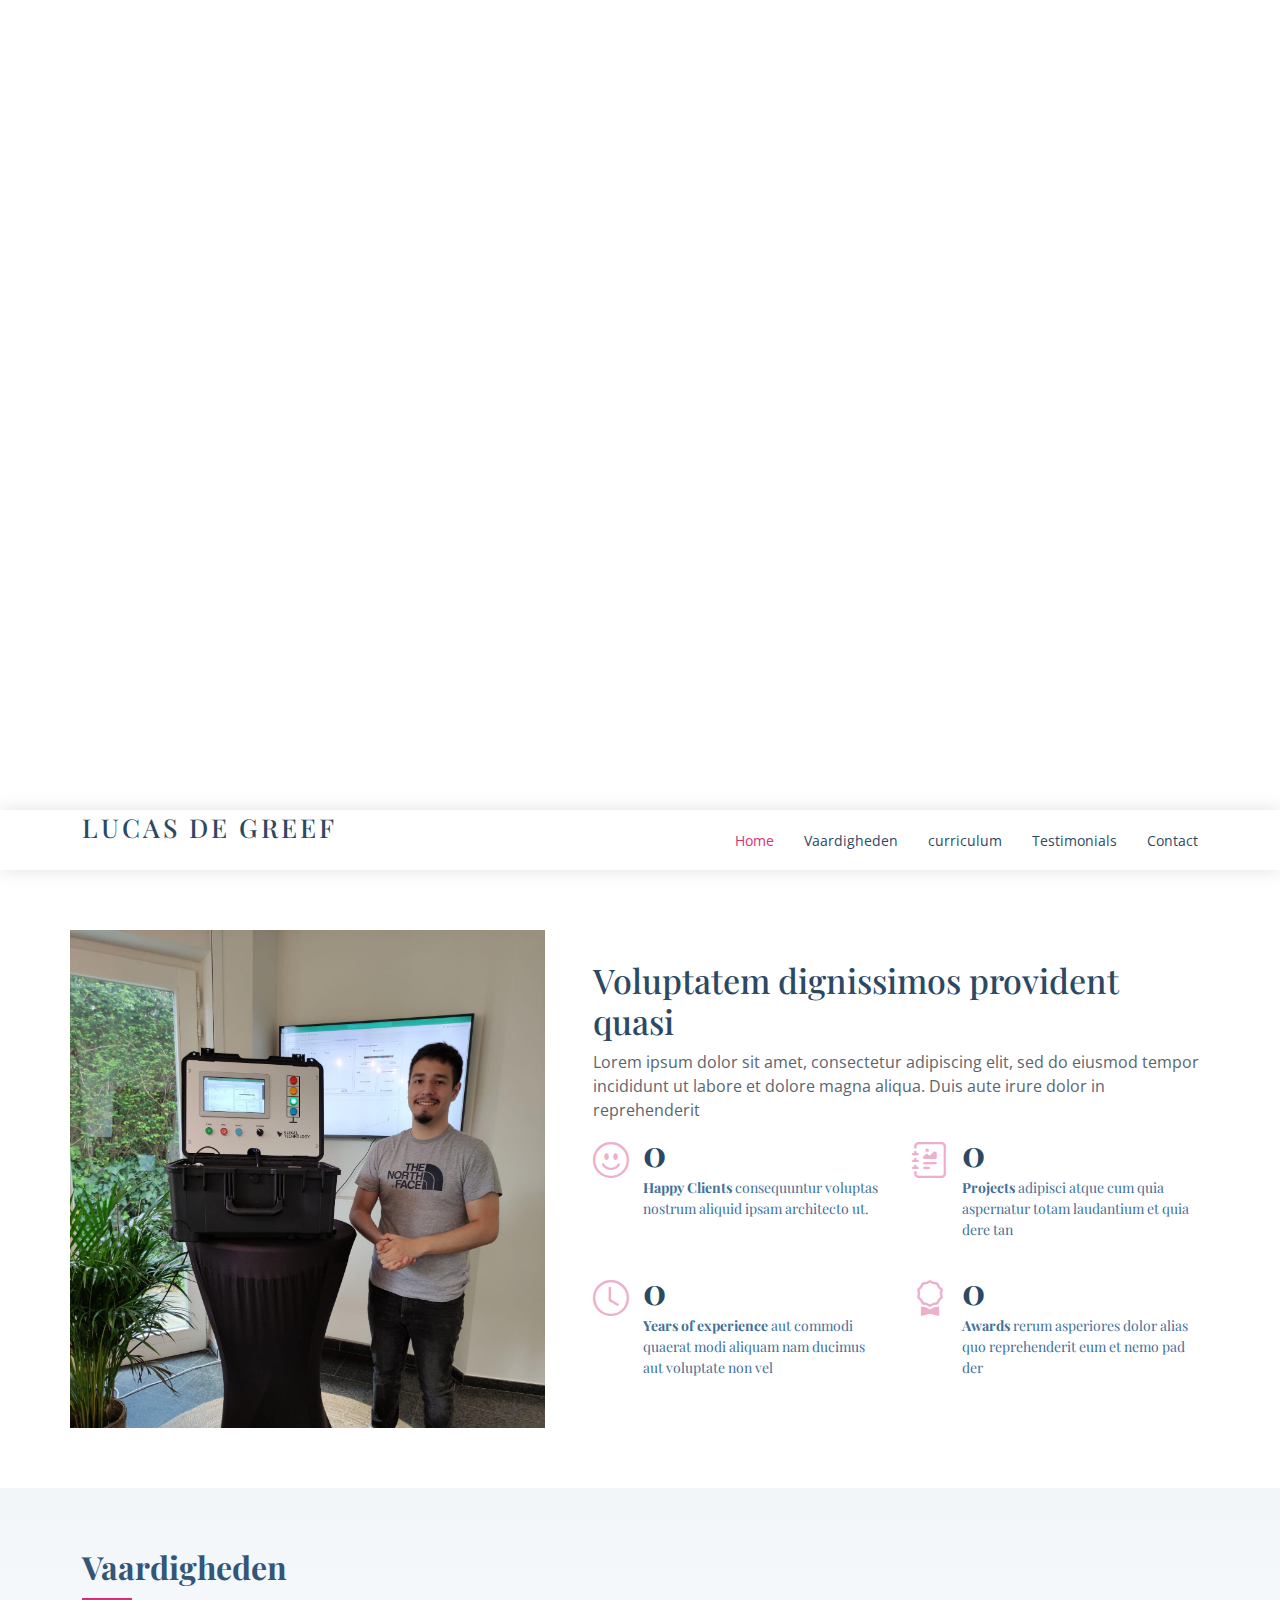
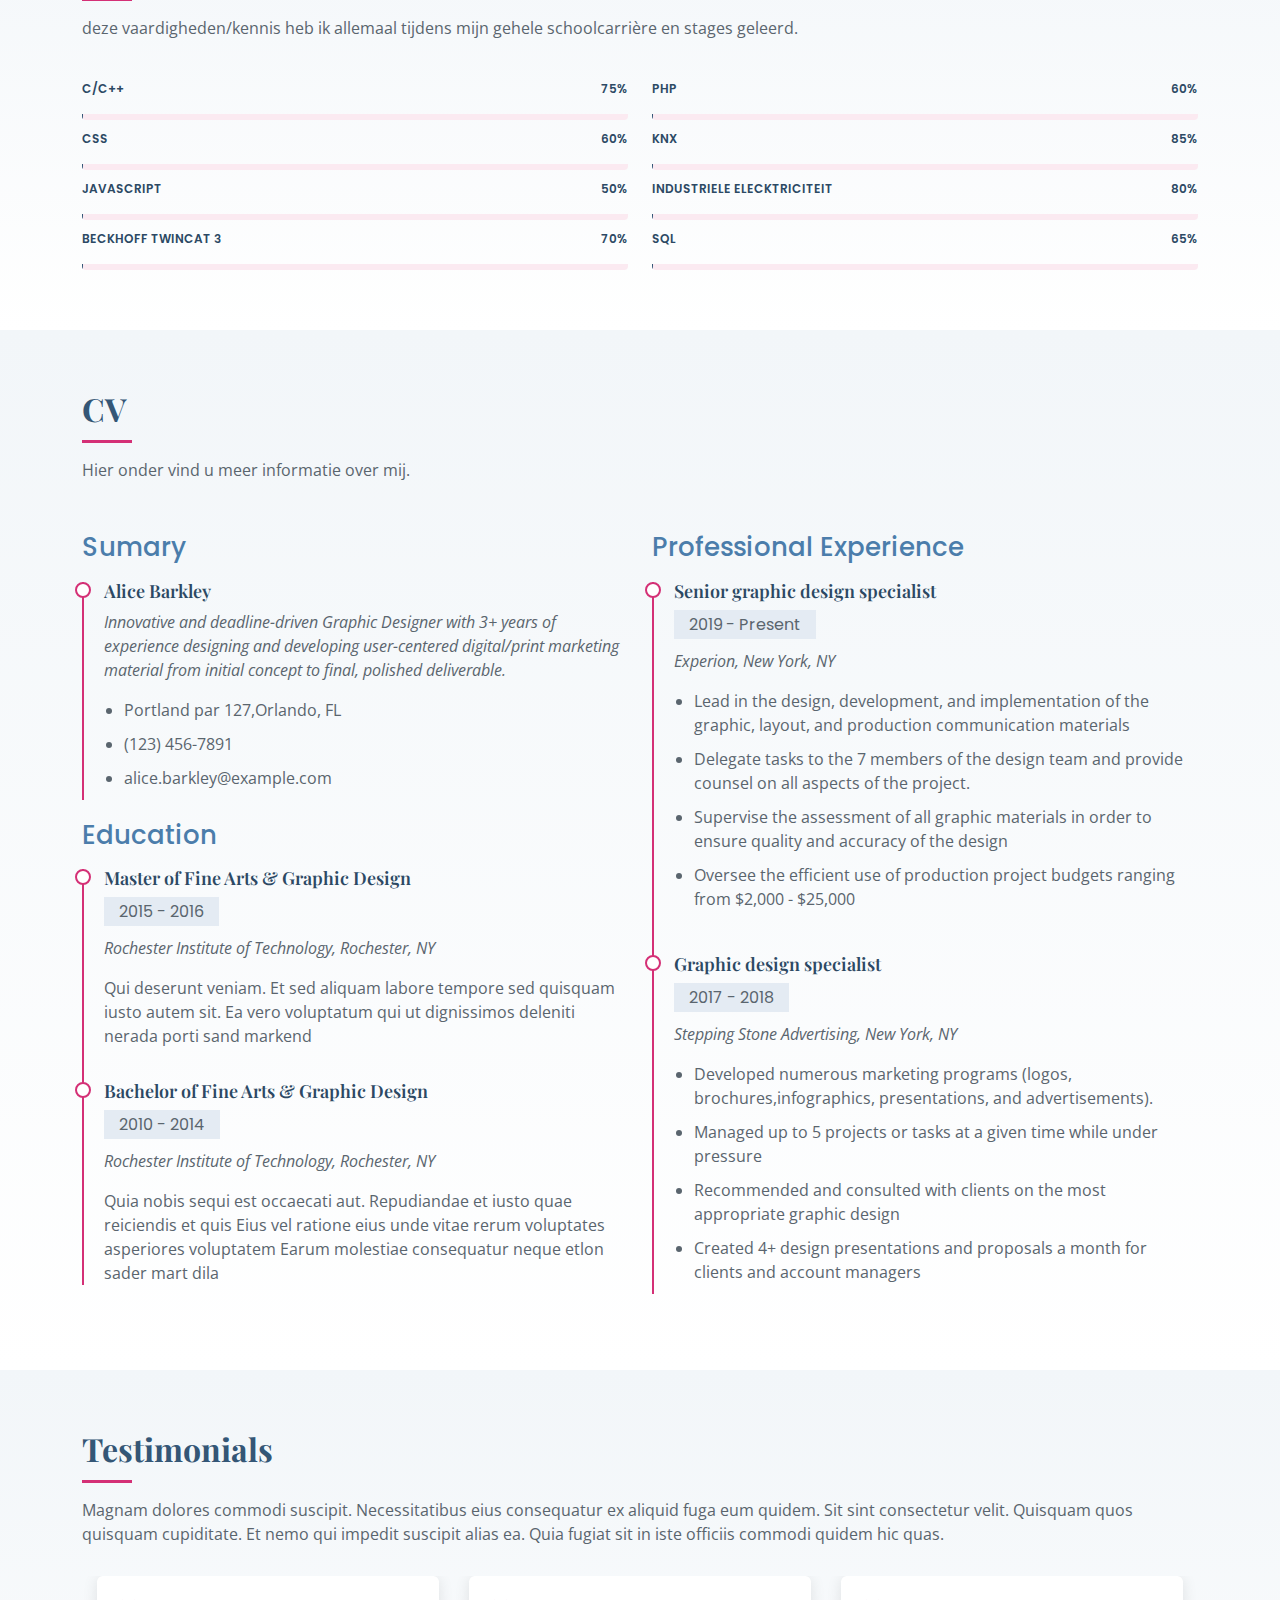
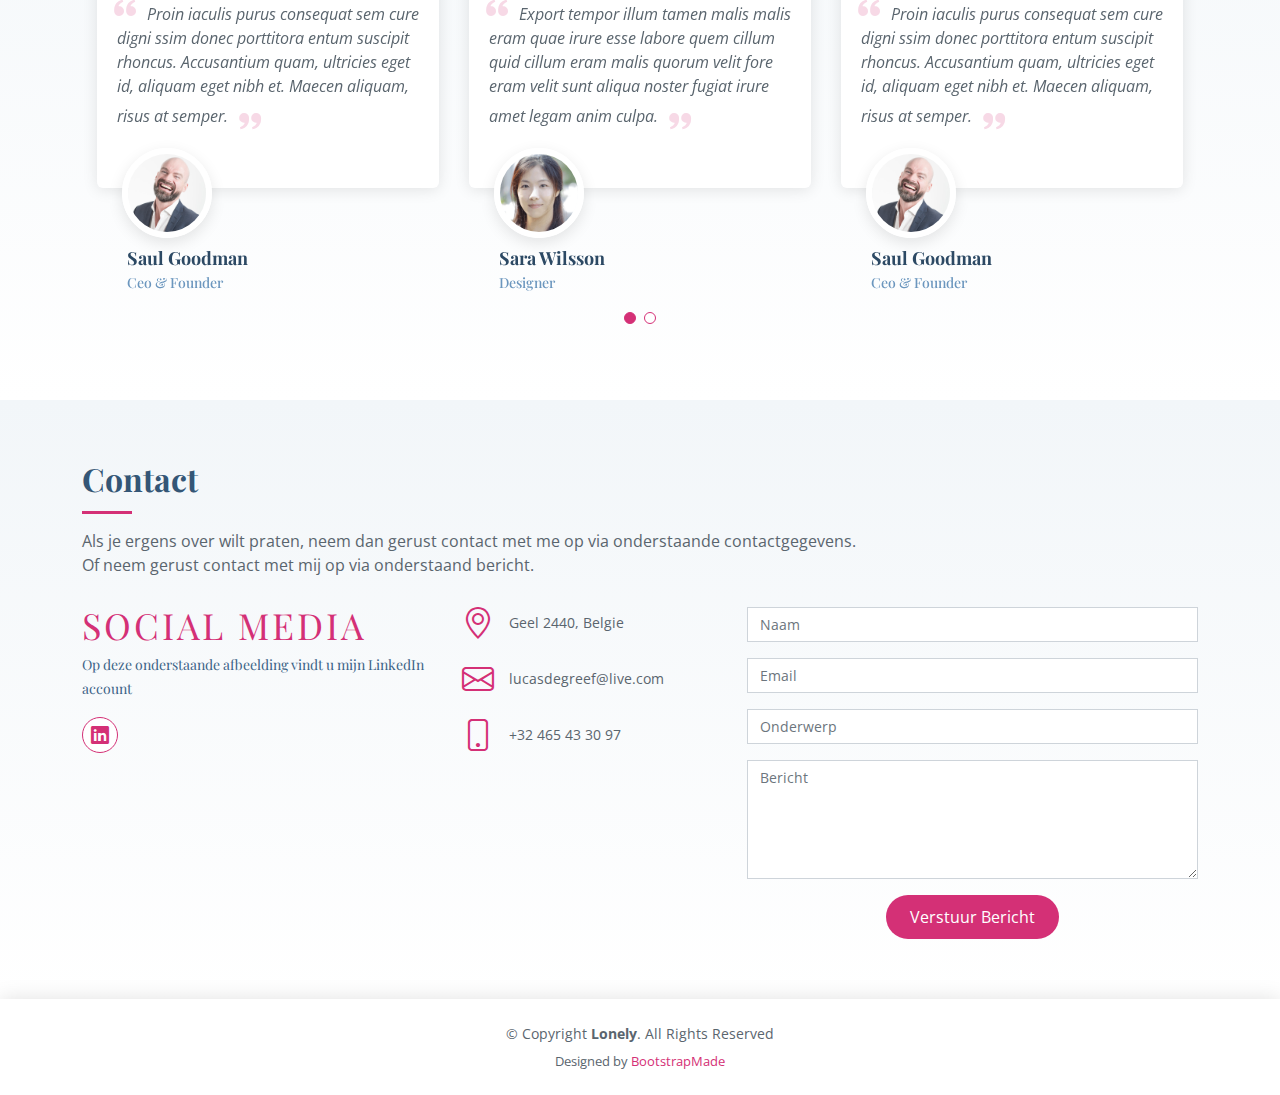
==== commit 4d4fcbbc: "Aanpassingen gedaan en foto's verwijderd" ====
--- a/Website Lucas De Greef/Lonely/index.html
+++ b/Website Lucas De Greef/Lonely/index.html
@@ -10,7 +10,7 @@
   <meta content="" name="keywords">
 
   <!-- Favicons -->
-  <link href="assets/img/logo_lucas.png" rel="icon">
+  <link href="assets/img/favicon-32x32.png" rel="icon">
   <link href="assets/img/apple-touch-icon.png" rel="apple-touch-icon">
 
   <!-- Google Fonts -->
@@ -50,8 +50,8 @@
       <nav id="navbar" class="navbar">
         <ul>
           <li><a class="nav-link scrollto active" href="#hero">Home</a></li>
-          <li><a class="nav-link scrollto" href="#skills">Skills</a></li>
-          <li><a class="nav-link scrollto" href="#resume">Resume</a></li>
+          <li><a class="nav-link scrollto" href="#skills">Vaardigheden</a></li>
+          <li><a class="nav-link scrollto" href="#resume">curriculum</a></li>
           <li><a class="nav-link scrollto" href="#testimonials">Testimonials</a></li>
           <li><a class="nav-link scrollto" href="#contact">Contact</a></li>
         </ul>
@@ -120,8 +120,8 @@
       <div class="container">
 
         <div class="section-title">
-          <h2>Skills</h2>
-          <p>Magnam dolores commodi suscipit. Necessitatibus eius consequatur ex aliquid fuga eum quidem. Sit sint consectetur velit. Quisquam quos quisquam cupiditate. Et nemo qui impedit suscipit alias ea. Quia fugiat sit in iste officiis commodi quidem hic quas.</p>
+          <h2>Vaardigheden</h2>
+          <p>deze vaardigheden/kennis heb ik allemaal tijdens mijn gehele schoolcarrière en stages geleerd. </p>
         </div>
 
         <div class="row skills-content">
@@ -129,30 +129,30 @@
           <div class="col-lg-6">
 
             <div class="progress">
-              <span class="skill">C/C++ <i class="val">60%</i></span>
+              <span class="skill">C/C++ <i class="val">75%</i></span>
+              <div class="progress-bar-wrap">
+                <div class="progress-bar" role="progressbar" aria-valuenow="75" aria-valuemin="0" aria-valuemax="100"></div>
+              </div>
+            </div>
+
+            <div class="progress">
+              <span class="skill">CSS <i class="val">60%</i></span>
               <div class="progress-bar-wrap">
                 <div class="progress-bar" role="progressbar" aria-valuenow="60" aria-valuemin="0" aria-valuemax="100"></div>
               </div>
             </div>
 
             <div class="progress">
-              <span class="skill">CSS <i class="val">90%</i></span>
-              <div class="progress-bar-wrap">
-                <div class="progress-bar" role="progressbar" aria-valuenow="90" aria-valuemin="0" aria-valuemax="100"></div>
-              </div>
-            </div>
-
-            <div class="progress">
-              <span class="skill">JavaScript <i class="val">75%</i></span>
-              <div class="progress-bar-wrap">
-                <div class="progress-bar" role="progressbar" aria-valuenow="75" aria-valuemin="0" aria-valuemax="100"></div>
-              </div>
-            </div>
-
-            <div class="progress">
-              <span class="skill">Photoshop <i class="val">55%</i></span>
-              <div class="progress-bar-wrap">
-                <div class="progress-bar" role="progressbar" aria-valuenow="55" aria-valuemin="0" aria-valuemax="100"></div>
+              <span class="skill">JavaScript <i class="val">50%</i></span>
+              <div class="progress-bar-wrap">
+                <div class="progress-bar" role="progressbar" aria-valuenow="50" aria-valuemin="0" aria-valuemax="100"></div>
+              </div>
+            </div>
+
+            <div class="progress">
+              <span class="skill">Beckhoff Twincat 3<i class="val">70%</i></span>
+              <div class="progress-bar-wrap">
+                <div class="progress-bar" role="progressbar" aria-valuenow="70" aria-valuemin="0" aria-valuemax="100"></div>
               </div>
             </div>
 
@@ -161,30 +161,30 @@
           <div class="col-lg-6">
 
             <div class="progress">
-              <span class="skill">PHP <i class="val">80%</i></span>
+              <span class="skill">PHP <i class="val">60%</i></span>
+              <div class="progress-bar-wrap">
+                <div class="progress-bar" role="progressbar" aria-valuenow="60" aria-valuemin="0" aria-valuemax="100"></div>
+              </div>
+            </div>
+
+            <div class="progress">
+              <span class="skill">KNX <i class="val">85%</i></span>
+              <div class="progress-bar-wrap">
+                <div class="progress-bar" role="progressbar" aria-valuenow="85" aria-valuemin="0" aria-valuemax="100"></div>
+              </div>
+            </div>
+
+            <div class="progress">
+              <span class="skill">Industriele elecktriciteit <i class="val">80%</i></span>
               <div class="progress-bar-wrap">
                 <div class="progress-bar" role="progressbar" aria-valuenow="80" aria-valuemin="0" aria-valuemax="100"></div>
               </div>
             </div>
 
             <div class="progress">
-              <span class="skill">WordPress/CMS <i class="val">90%</i></span>
-              <div class="progress-bar-wrap">
-                <div class="progress-bar" role="progressbar" aria-valuenow="90" aria-valuemin="0" aria-valuemax="100"></div>
-              </div>
-            </div>
-
-            <div class="progress">
-              <span class="skill">Photoshop <i class="val">55%</i></span>
-              <div class="progress-bar-wrap">
-                <div class="progress-bar" role="progressbar" aria-valuenow="55" aria-valuemin="0" aria-valuemax="100"></div>
-              </div>
-            </div>
-
-            <div class="progress">
-              <span class="skill">Photoshop <i class="val">55%</i></span>
-              <div class="progress-bar-wrap">
-                <div class="progress-bar" role="progressbar" aria-valuenow="55" aria-valuemin="0" aria-valuemax="100"></div>
+              <span class="skill"> SQL <i class="val">65%</i></span>
+              <div class="progress-bar-wrap">
+                <div class="progress-bar" role="progressbar" aria-valuenow="65" aria-valuemin="0" aria-valuemax="100"></div>
               </div>
             </div>
 
@@ -200,10 +200,9 @@
       <div class="container">
 
         <div class="section-title">
-          <h2>Resume</h2>
-          <p>Magnam dolores commodi suscipit. Necessitatibus eius consequatur ex aliquid fuga eum quidem. Sit sint consectetur velit. Quisquam quos quisquam cupiditate. Et nemo qui impedit suscipit alias ea. Quia fugiat sit in iste officiis commodi quidem hic quas.</p>
-        </div>
-
+          <h2>CV</h2>
+          <p>Hier onder vind u meer informatie over mij.</p>
+        </div>
         <div class="row">
           <div class="col-lg-6">
             <h3 class="resume-title">Sumary</h3>
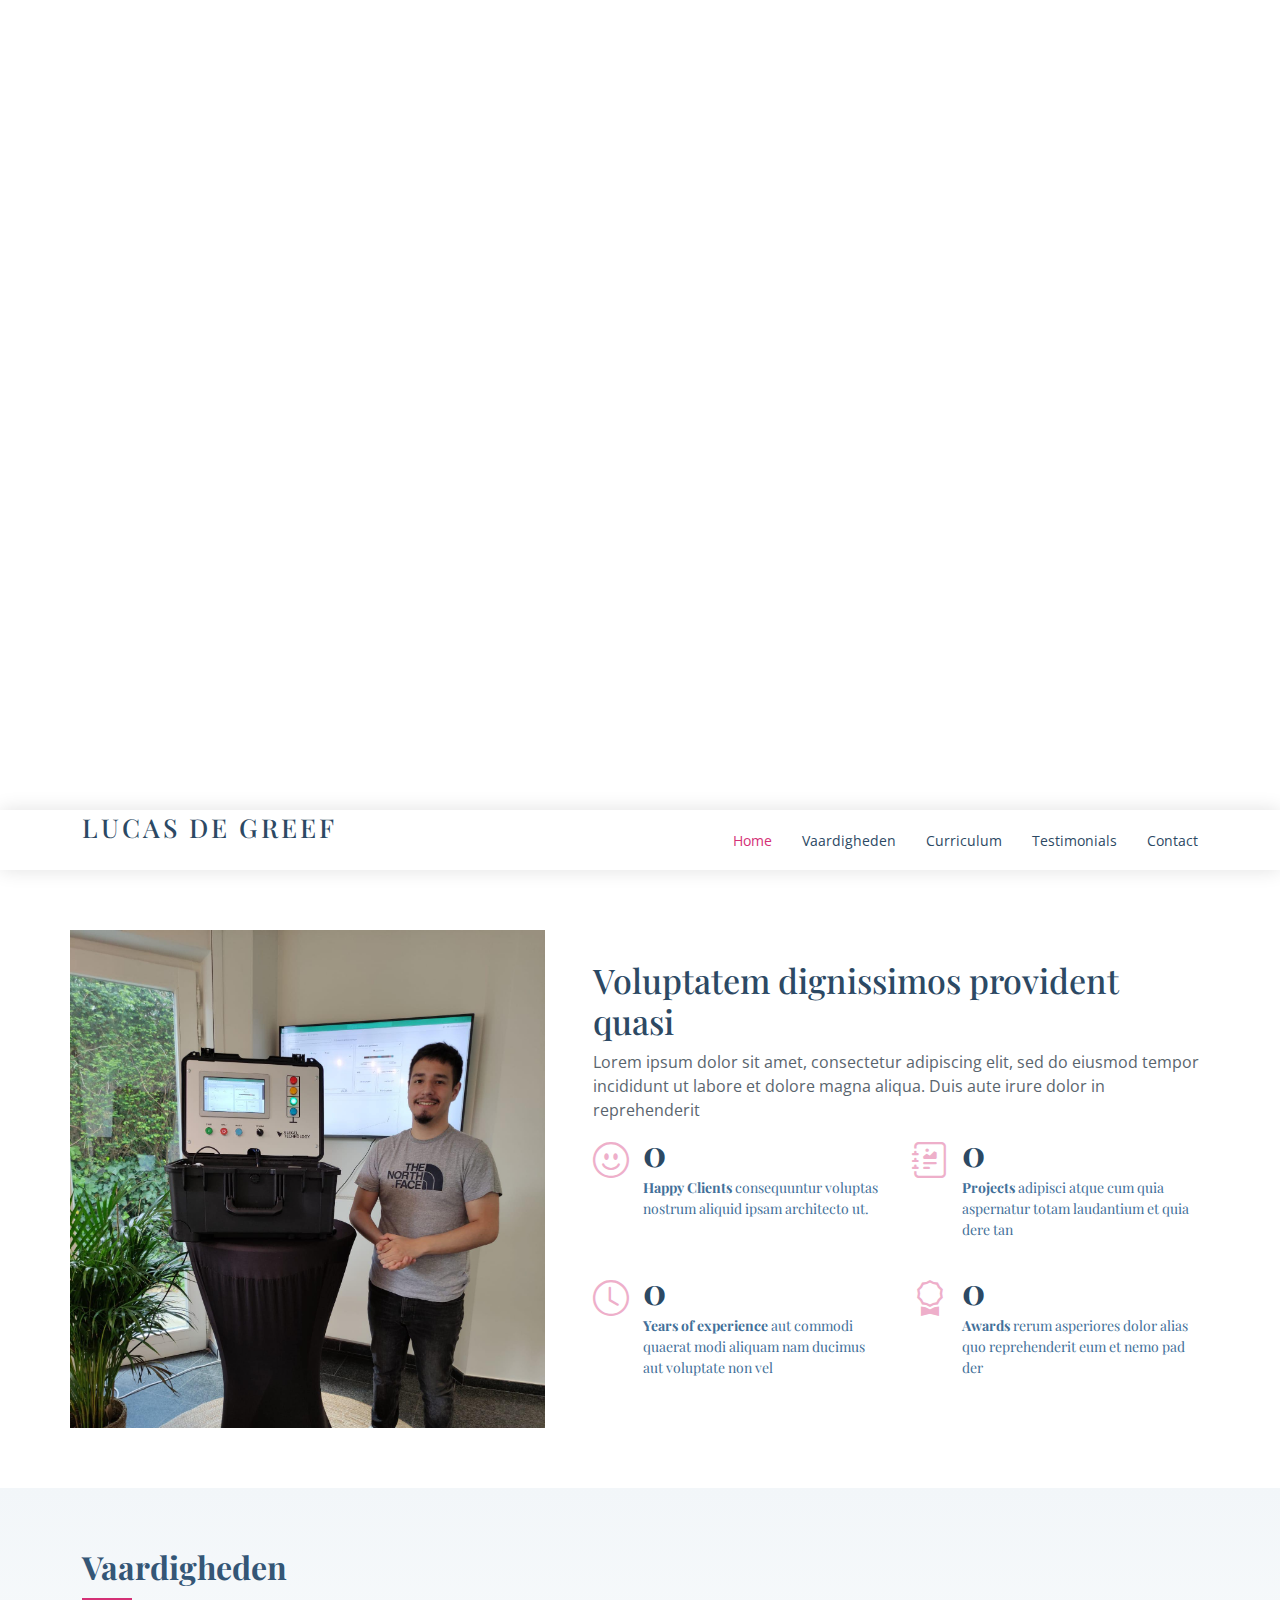
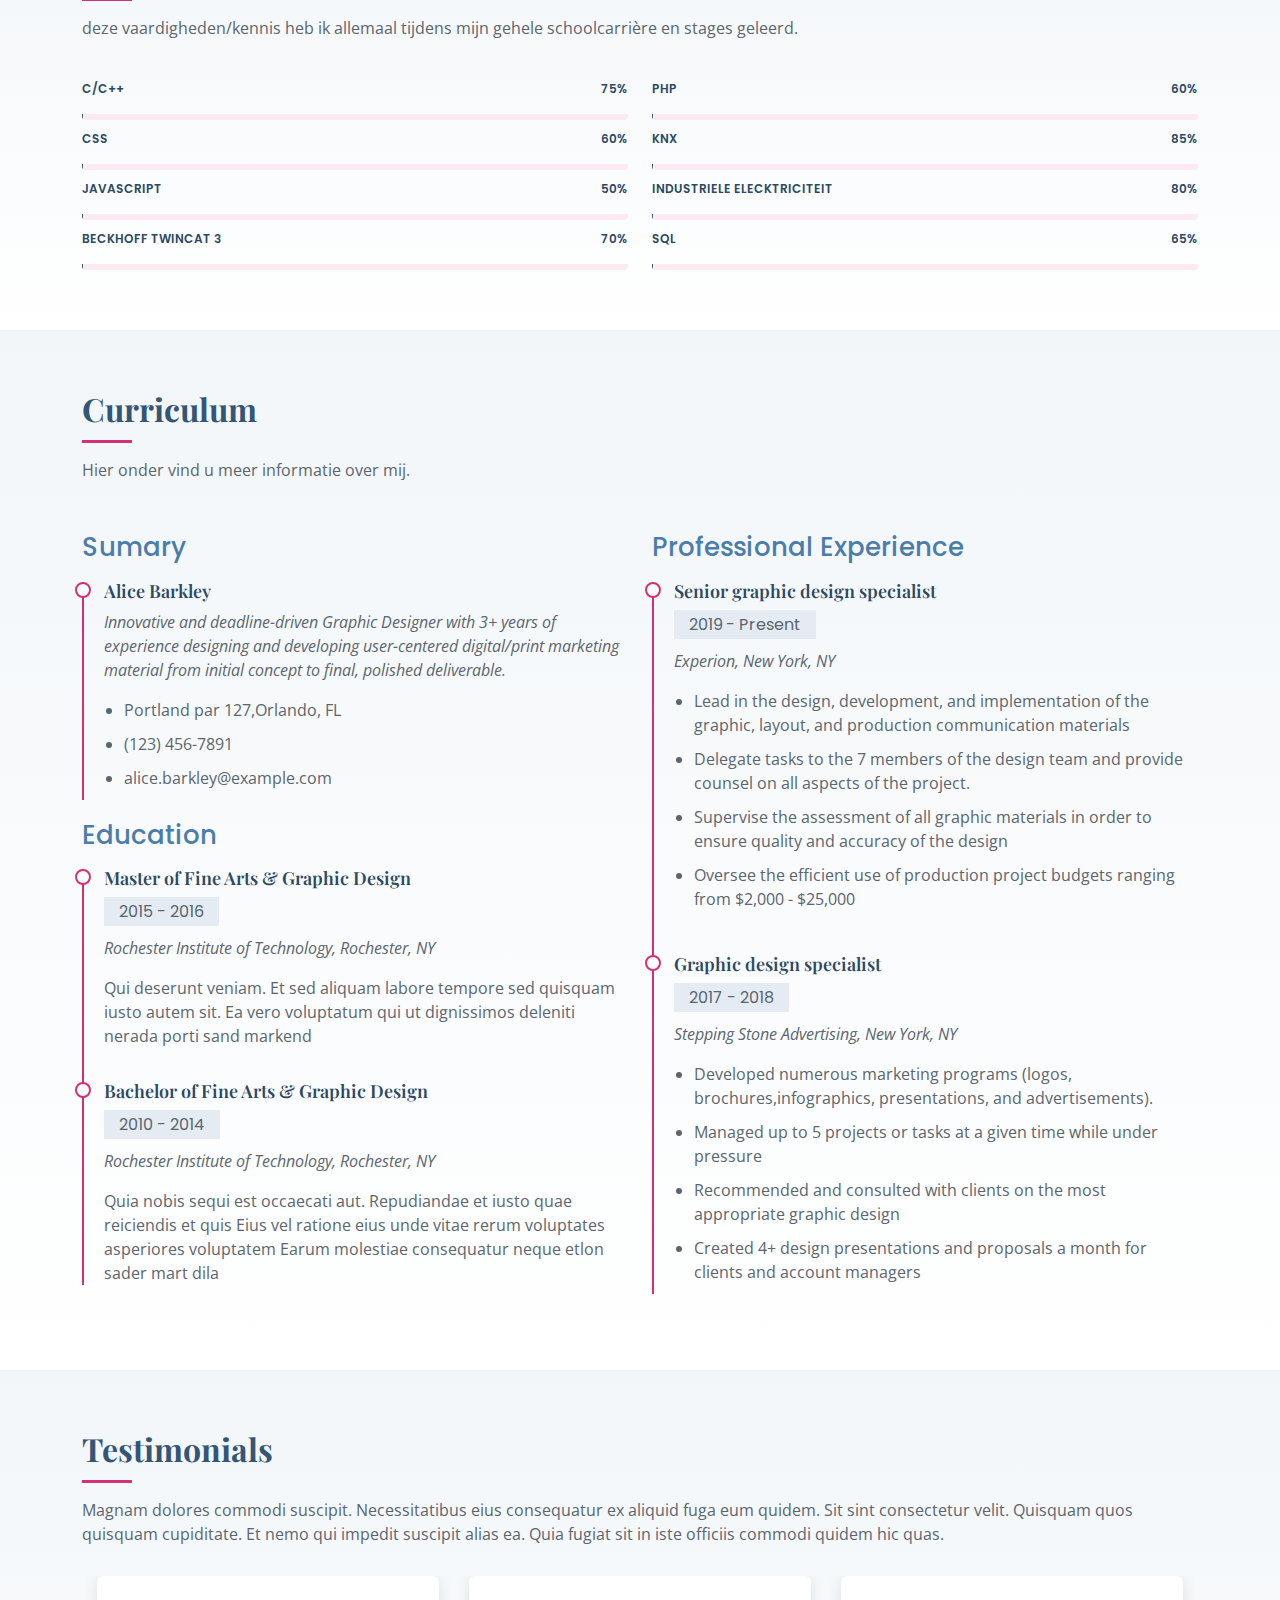
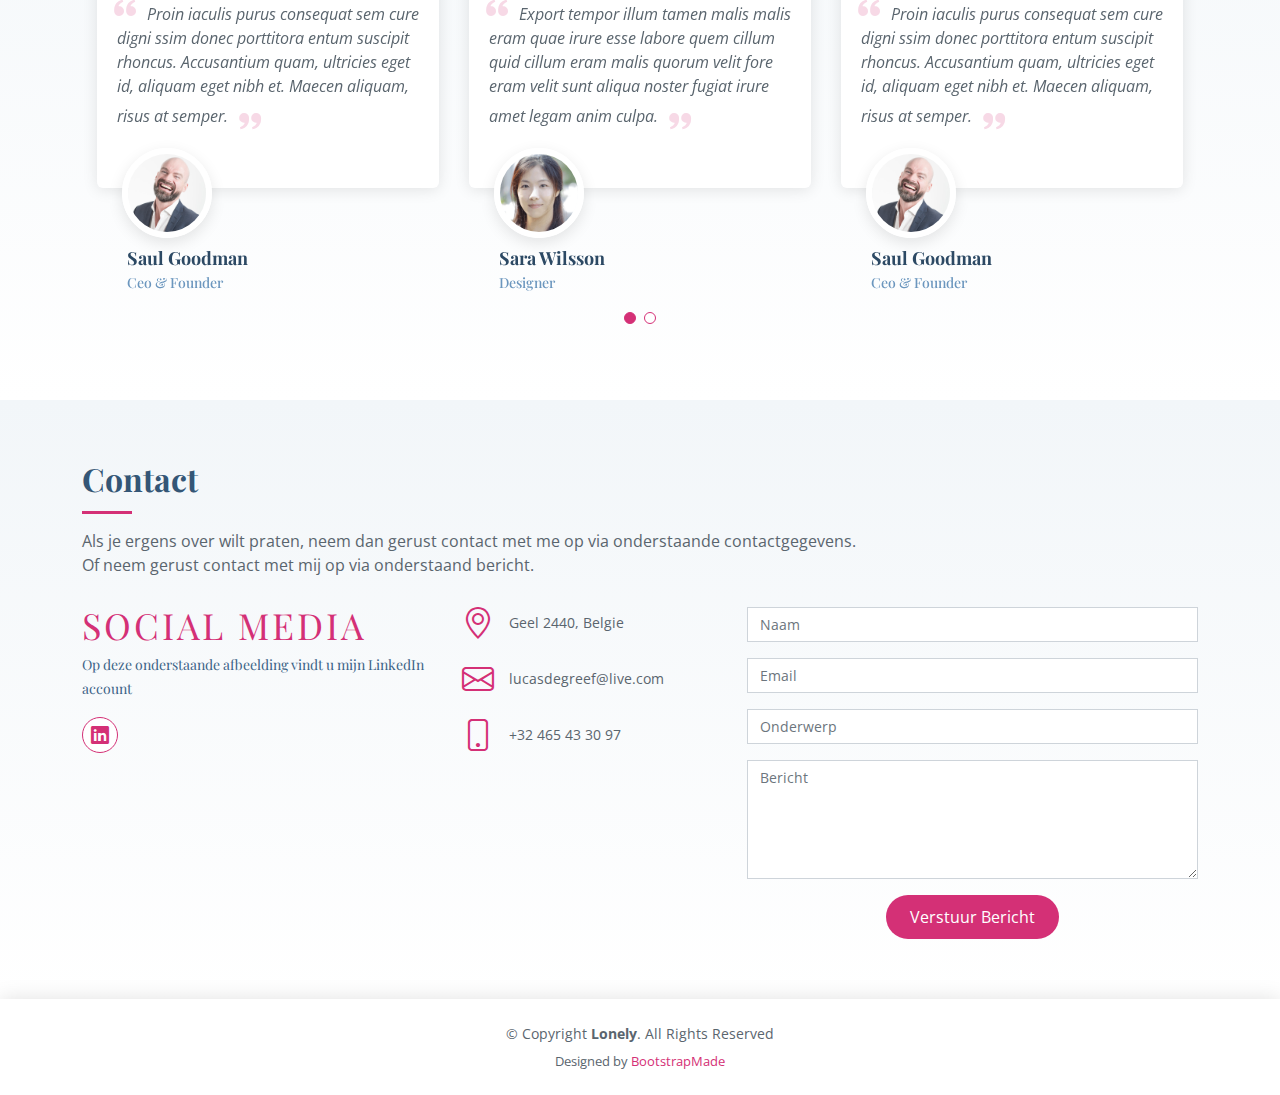
==== commit 825f4999: "kleine aanpassingen niet merkbaar" ====
--- a/Website Lucas De Greef/Lonely/index.html
+++ b/Website Lucas De Greef/Lonely/index.html
@@ -51,7 +51,7 @@
         <ul>
           <li><a class="nav-link scrollto active" href="#hero">Home</a></li>
           <li><a class="nav-link scrollto" href="#skills">Vaardigheden</a></li>
-          <li><a class="nav-link scrollto" href="#resume">curriculum</a></li>
+          <li><a class="nav-link scrollto" href="#resume">Curriculum</a></li>
           <li><a class="nav-link scrollto" href="#testimonials">Testimonials</a></li>
           <li><a class="nav-link scrollto" href="#contact">Contact</a></li>
         </ul>
@@ -200,7 +200,7 @@
       <div class="container">
 
         <div class="section-title">
-          <h2>CV</h2>
+          <h2>Curriculum</h2>
           <p>Hier onder vind u meer informatie over mij.</p>
         </div>
         <div class="row">
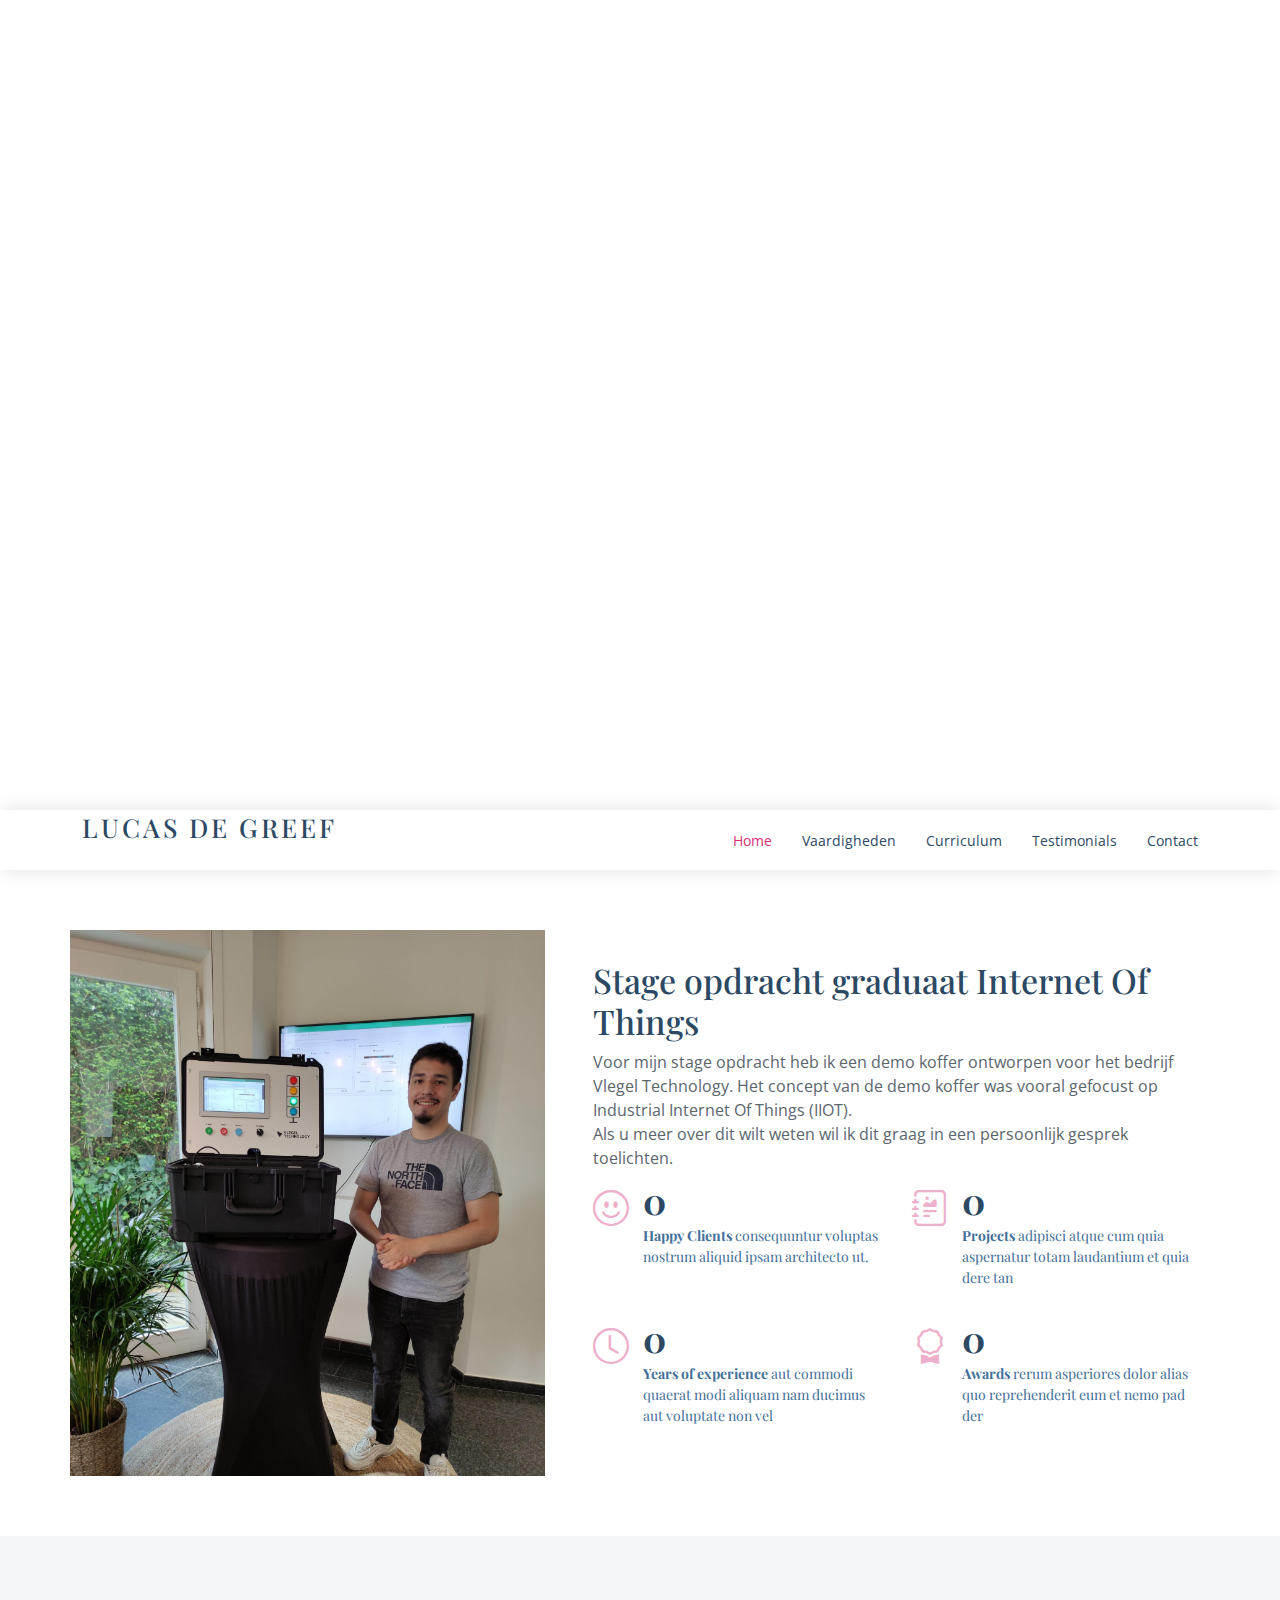
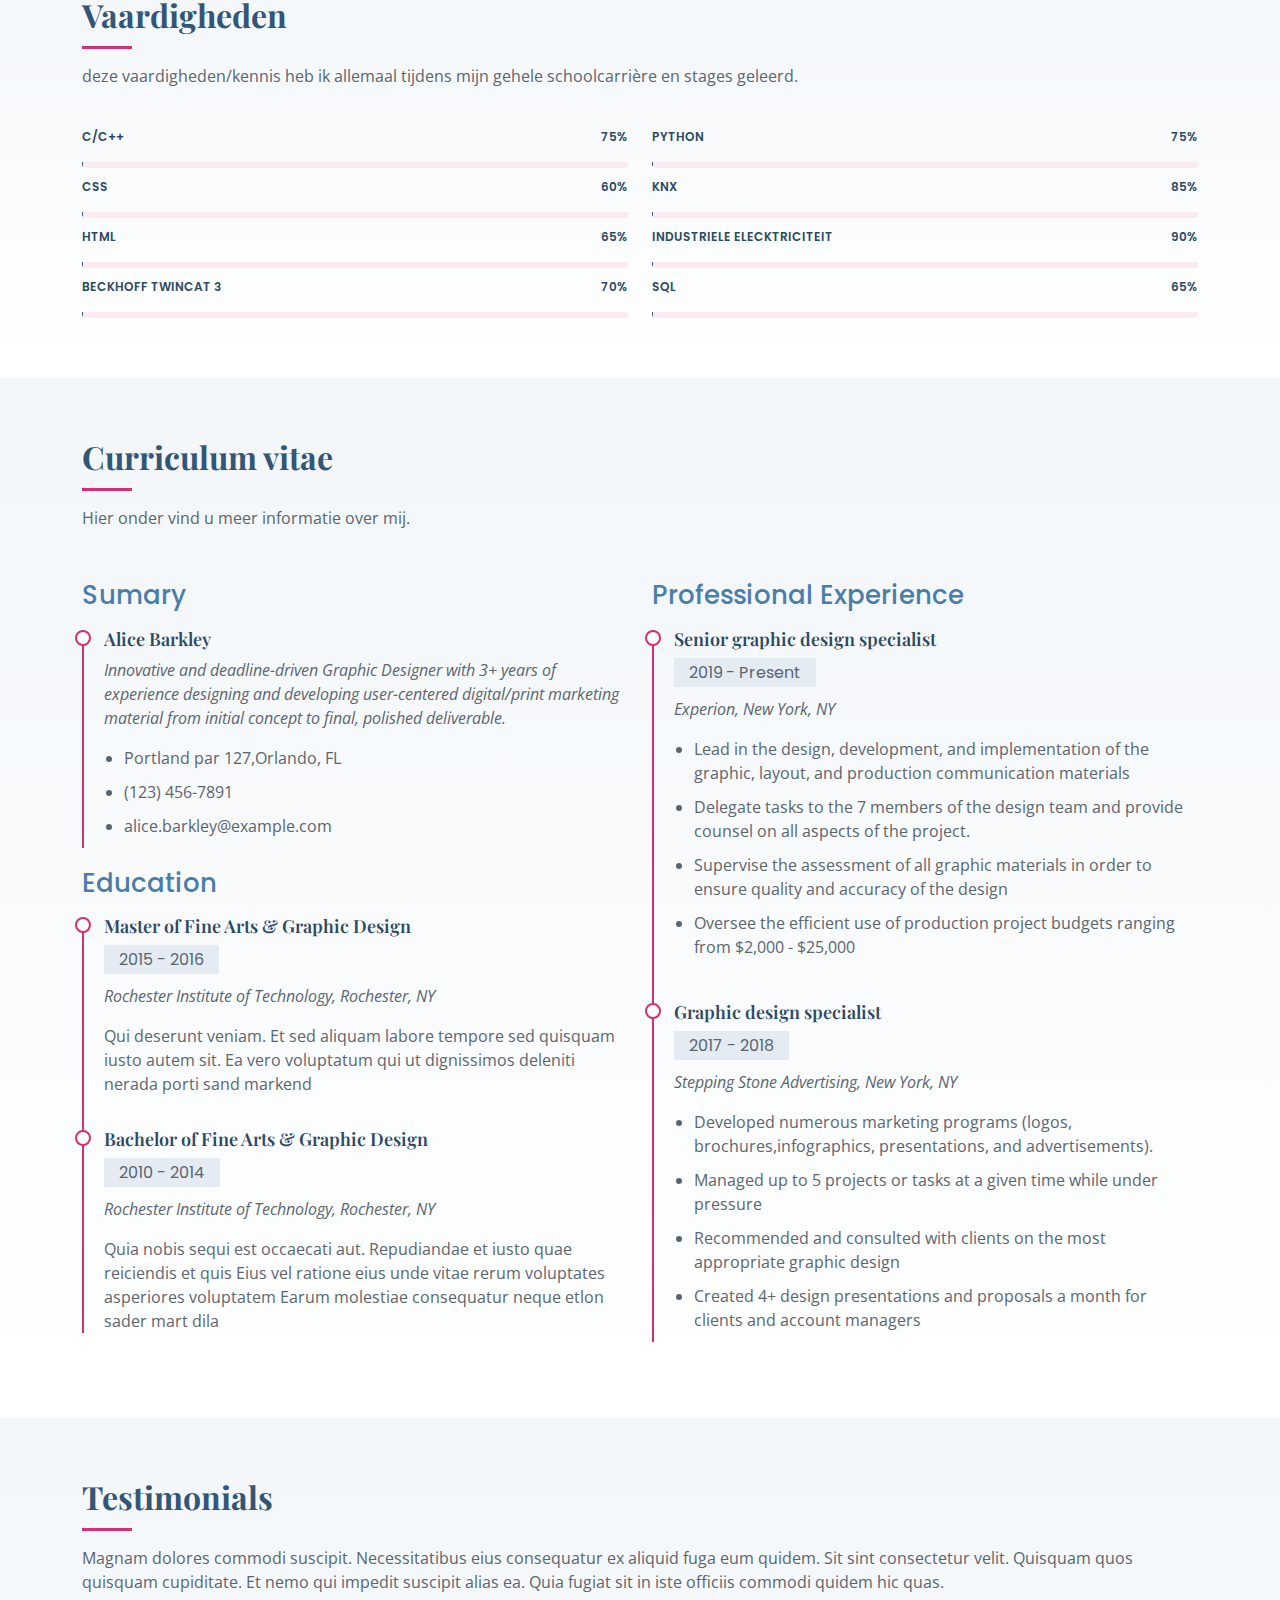
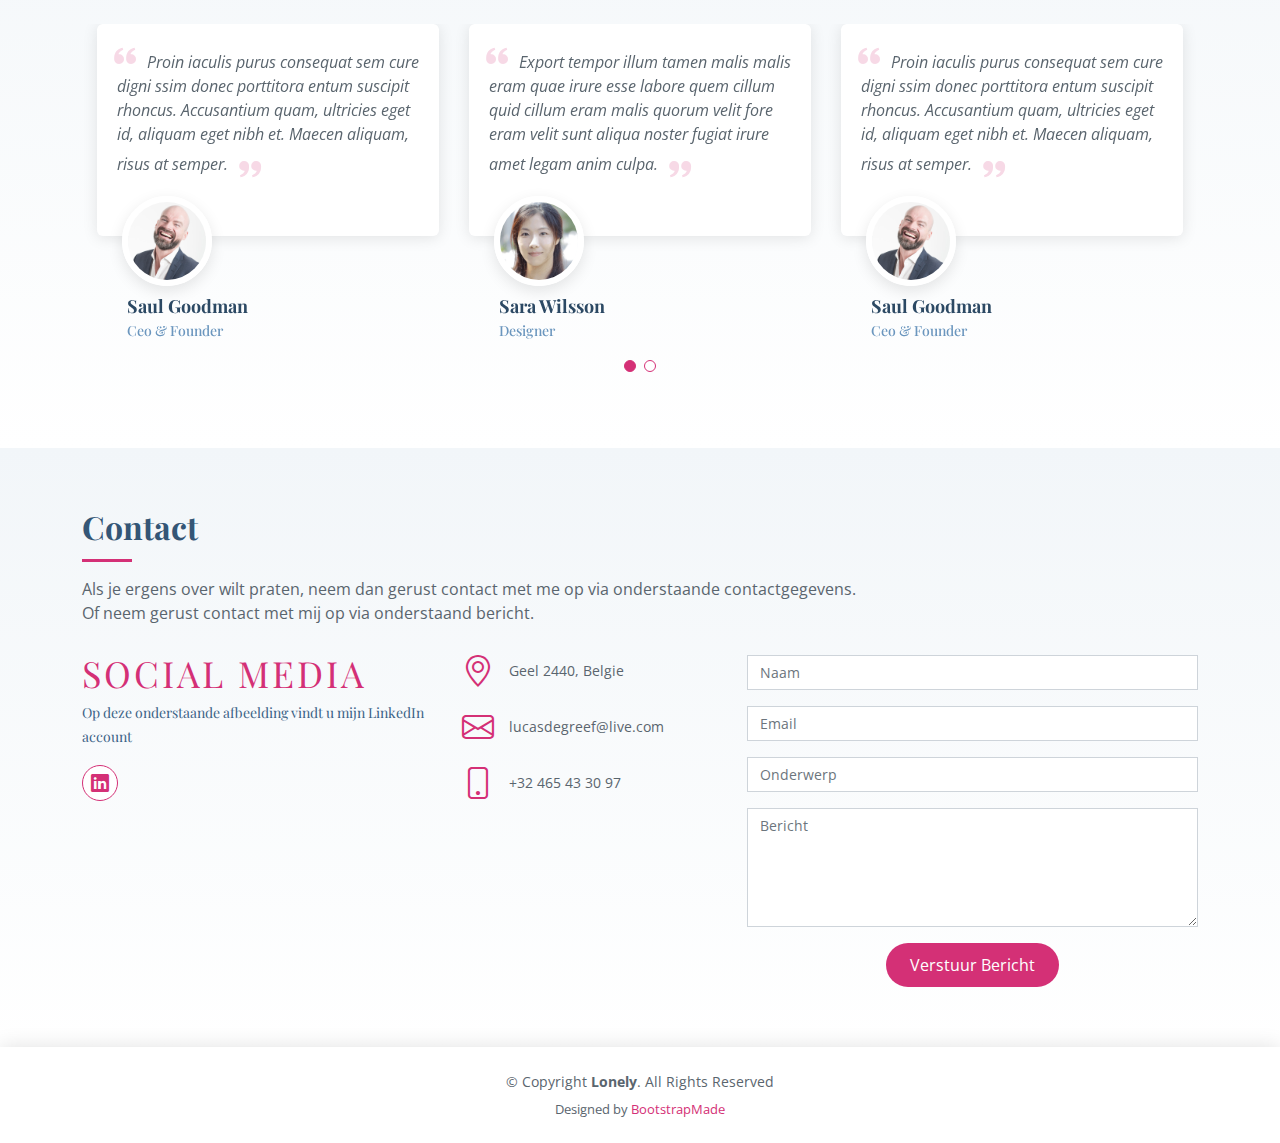
==== commit dbd10ef4: "eerste vak nog 4 kleine aanpassingen doen" ====
--- a/Website Lucas De Greef/Lonely/index.html
+++ b/Website Lucas De Greef/Lonely/index.html
@@ -71,9 +71,11 @@
           <div class="image col-xl-5 d-flex align-items-stretch justify-content-center justify-content-lg-start"></div>
           <div class="col-xl-7 ps-0 ps-lg-5 pe-lg-1 d-flex align-items-stretch">
             <div class="content d-flex flex-column justify-content-center">
-              <h3>Voluptatem dignissimos provident quasi</h3>
+              <h3>Stage opdracht graduaat Internet Of Things</h3>
               <p>
-                Lorem ipsum dolor sit amet, consectetur adipiscing elit, sed do eiusmod tempor incididunt ut labore et dolore magna aliqua. Duis aute irure dolor in reprehenderit
+                Voor mijn stage opdracht heb ik een demo koffer ontworpen voor het bedrijf Vlegel Technology. 
+                Het concept van de demo koffer was vooral gefocust op Industrial Internet Of Things (IIOT).<br>
+                Als u meer over dit wilt weten wil ik dit graag in een persoonlijk gesprek toelichten.
               </p>
               <div class="row">
                 <div class="col-md-6 d-md-flex align-items-md-stretch">
@@ -143,9 +145,9 @@
             </div>
 
             <div class="progress">
-              <span class="skill">JavaScript <i class="val">50%</i></span>
-              <div class="progress-bar-wrap">
-                <div class="progress-bar" role="progressbar" aria-valuenow="50" aria-valuemin="0" aria-valuemax="100"></div>
+              <span class="skill"> HTML <i class="val">65%</i></span>
+              <div class="progress-bar-wrap">
+                <div class="progress-bar" role="progressbar" aria-valuenow="65" aria-valuemin="0" aria-valuemax="100"></div>
               </div>
             </div>
 
@@ -161,9 +163,9 @@
           <div class="col-lg-6">
 
             <div class="progress">
-              <span class="skill">PHP <i class="val">60%</i></span>
-              <div class="progress-bar-wrap">
-                <div class="progress-bar" role="progressbar" aria-valuenow="60" aria-valuemin="0" aria-valuemax="100"></div>
+              <span class="skill">Python <i class="val">75%</i></span>
+              <div class="progress-bar-wrap">
+                <div class="progress-bar" role="progressbar" aria-valuenow="75" aria-valuemin="0" aria-valuemax="100"></div>
               </div>
             </div>
 
@@ -175,9 +177,9 @@
             </div>
 
             <div class="progress">
-              <span class="skill">Industriele elecktriciteit <i class="val">80%</i></span>
-              <div class="progress-bar-wrap">
-                <div class="progress-bar" role="progressbar" aria-valuenow="80" aria-valuemin="0" aria-valuemax="100"></div>
+              <span class="skill">Industriele elecktriciteit <i class="val">90%</i></span>
+              <div class="progress-bar-wrap">
+                <div class="progress-bar" role="progressbar" aria-valuenow="90" aria-valuemin="0" aria-valuemax="100"></div>
               </div>
             </div>
 
@@ -200,7 +202,7 @@
       <div class="container">
 
         <div class="section-title">
-          <h2>Curriculum</h2>
+          <h2>Curriculum vitae</h2>
           <p>Hier onder vind u meer informatie over mij.</p>
         </div>
         <div class="row">
@@ -266,7 +268,7 @@
       </div>
     </section><!-- End Resume Section -->
 
-    
+
 
     <!-- ======= Testimonials Section ======= -->
     <section id="testimonials" class="testimonials section-bg">
@@ -315,7 +317,7 @@
         </div>
 
       </div>
-    </section><!-- End Testimonials Section -->
+    </section><!-- End Testimonials Section --> 
 
     <!-- ======= Contact Section ======= -->
     <section id="contact" class="contact section-bg">
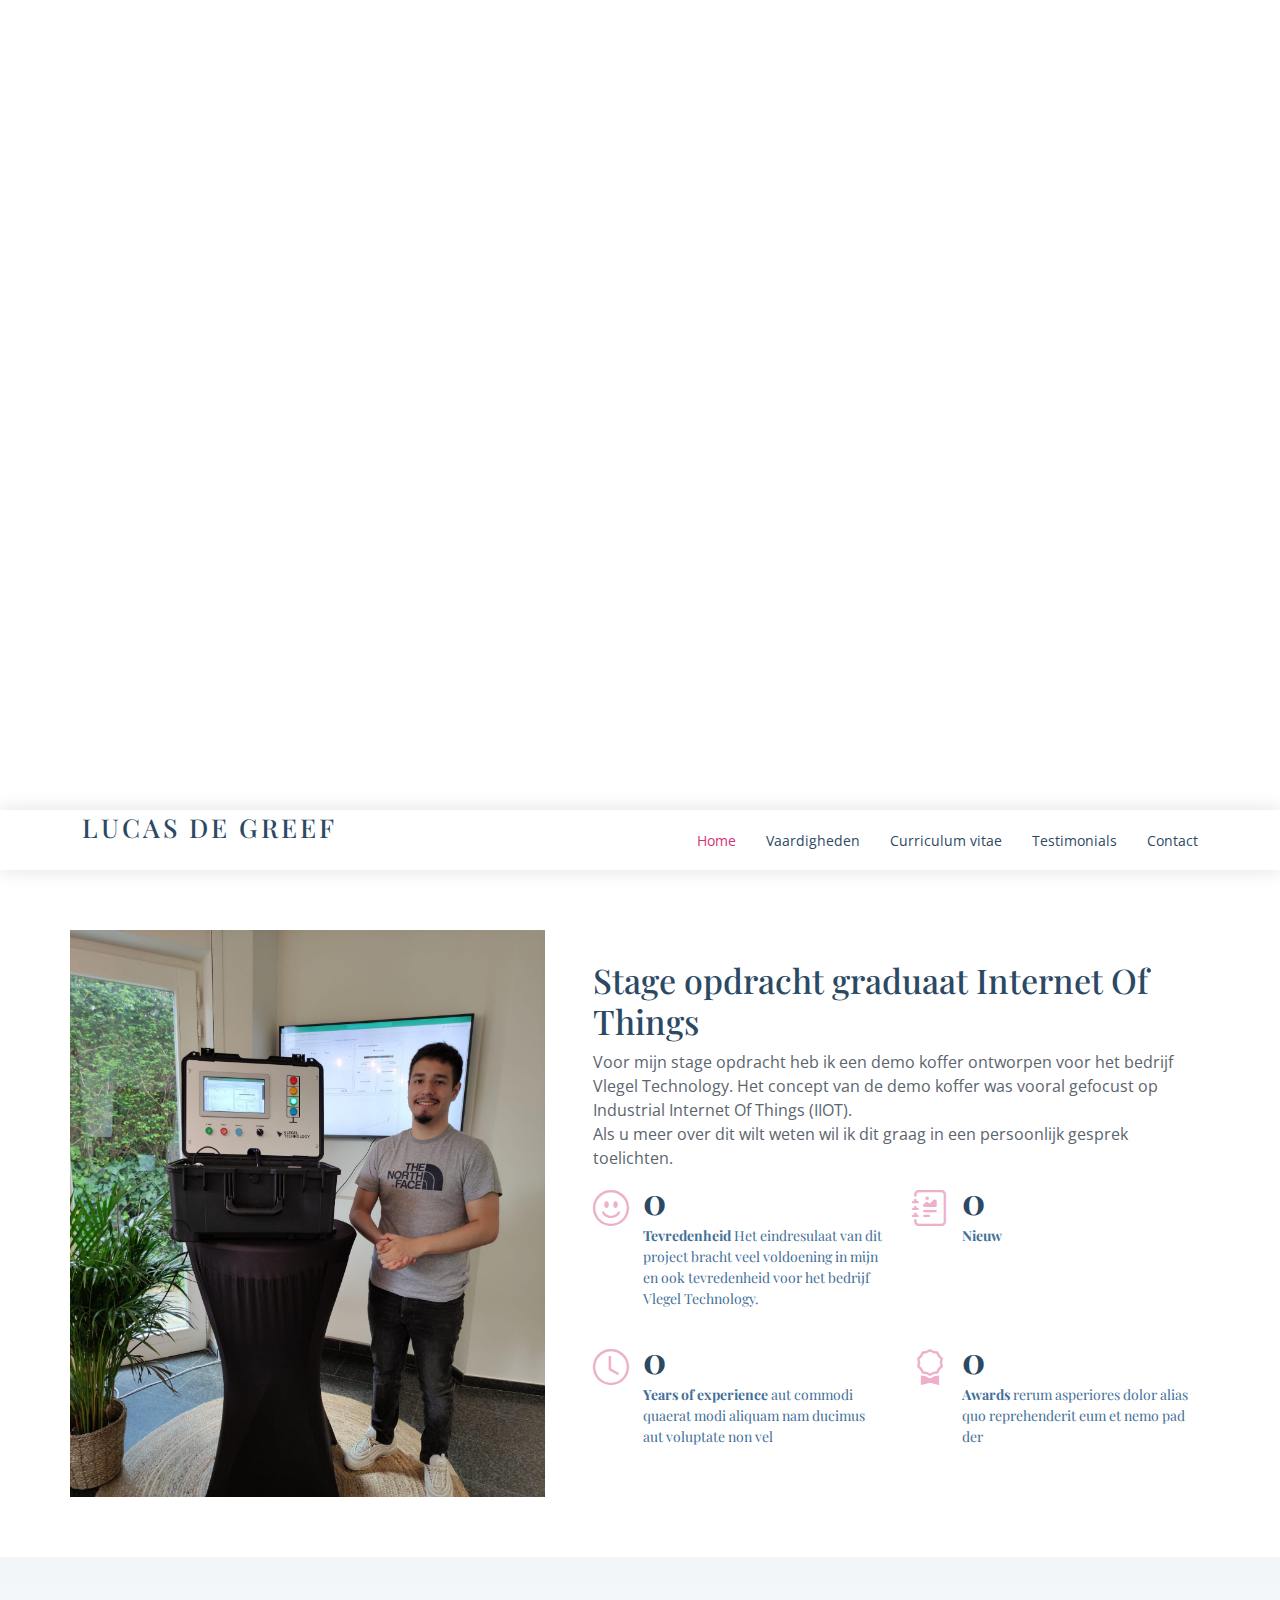
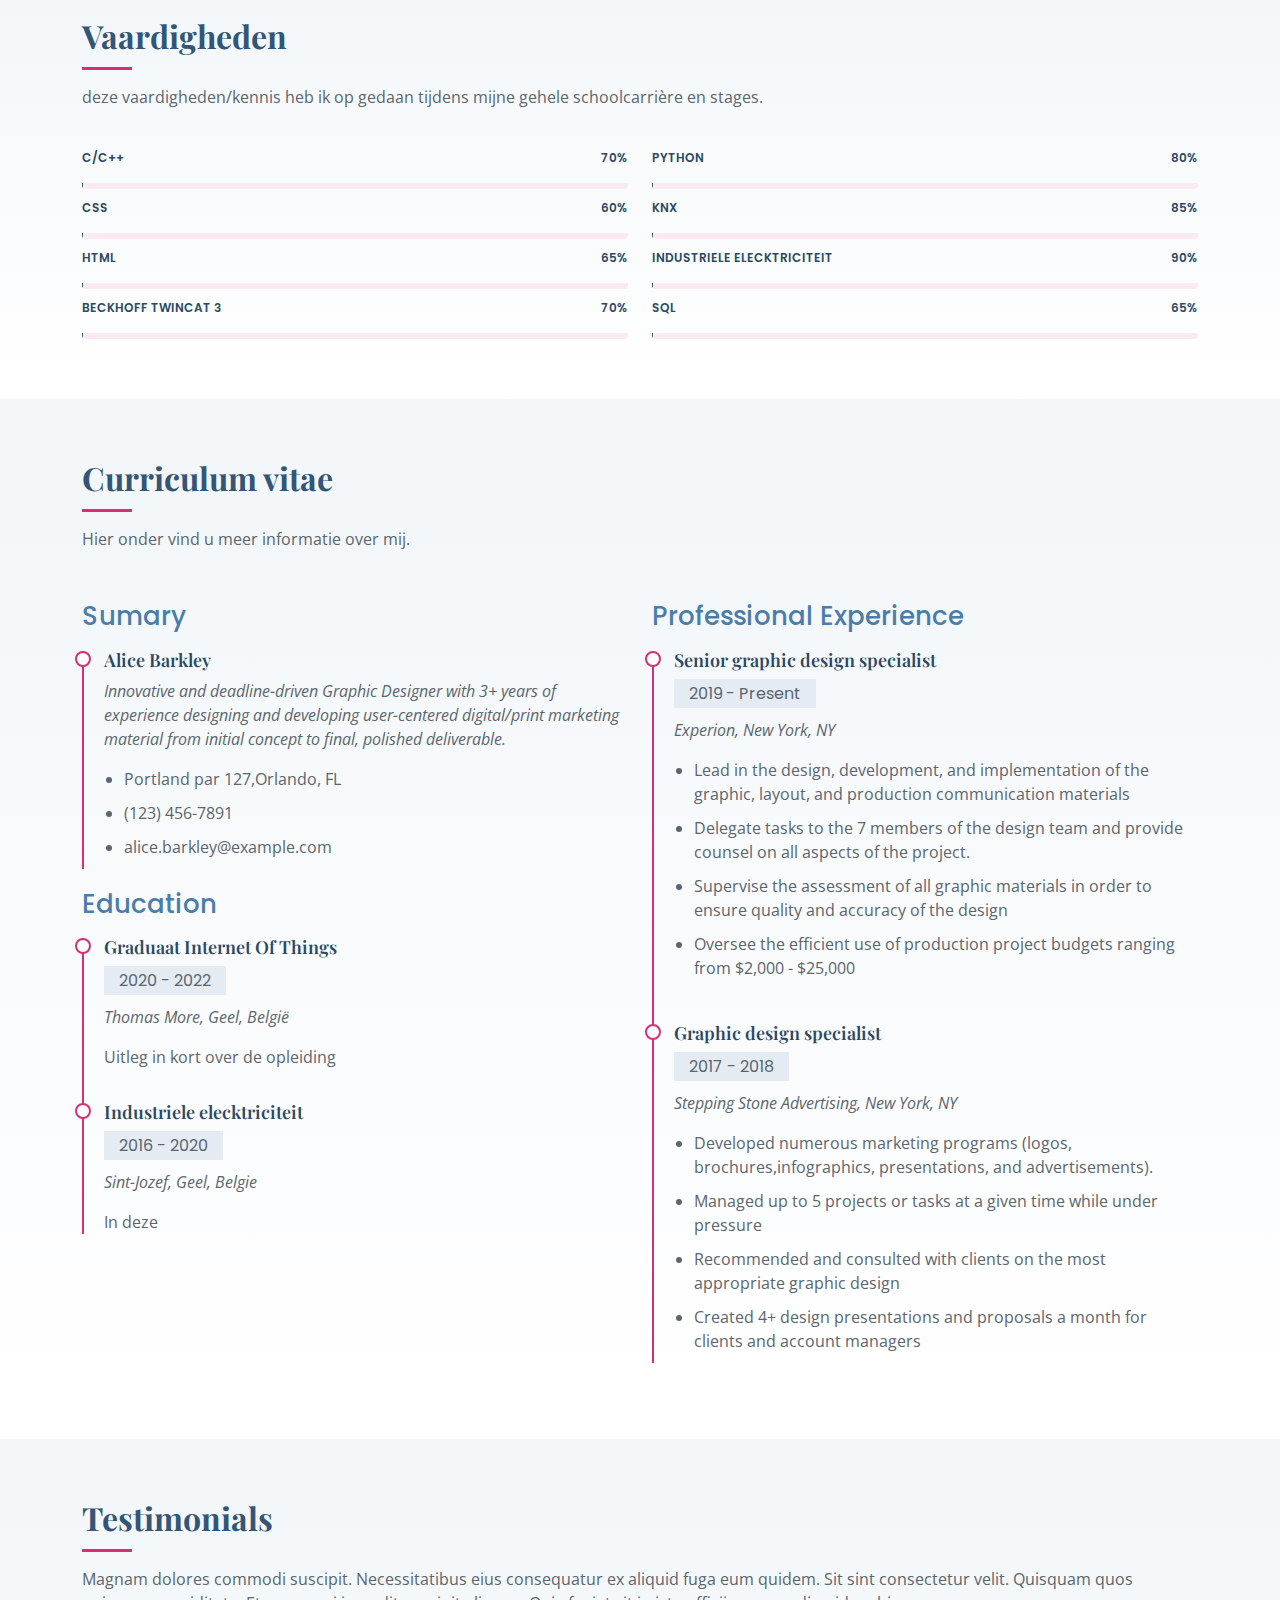
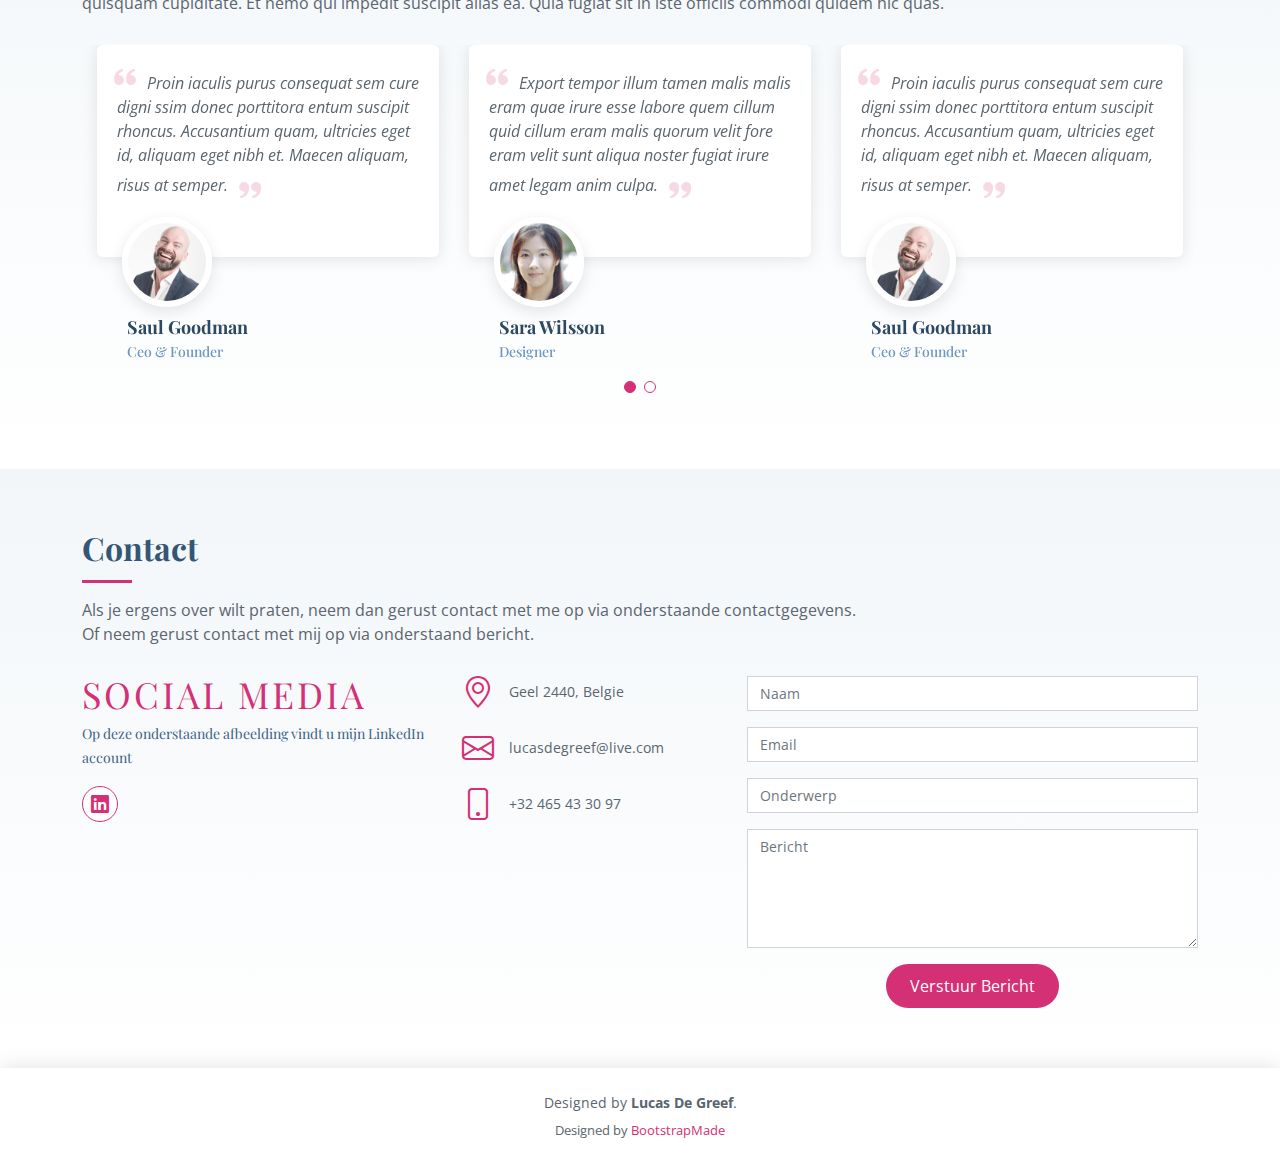
==== commit 9369eb14: "Vakje vaardigheden aangepast" ====
--- a/Website Lucas De Greef/Lonely/index.html
+++ b/Website Lucas De Greef/Lonely/index.html
@@ -1,5 +1,5 @@
 <!DOCTYPE html>
-<html lang="en">
+<html lang="nl">
 
 <head>
   <meta charset="utf-8">
@@ -51,7 +51,7 @@
         <ul>
           <li><a class="nav-link scrollto active" href="#hero">Home</a></li>
           <li><a class="nav-link scrollto" href="#skills">Vaardigheden</a></li>
-          <li><a class="nav-link scrollto" href="#resume">Curriculum</a></li>
+          <li><a class="nav-link scrollto" href="#resume">Curriculum vitae</a></li>
           <li><a class="nav-link scrollto" href="#testimonials">Testimonials</a></li>
           <li><a class="nav-link scrollto" href="#contact">Contact</a></li>
         </ul>
@@ -81,8 +81,8 @@
                 <div class="col-md-6 d-md-flex align-items-md-stretch">
                   <div class="count-box">
                     <i class="bi bi-emoji-smile"></i>
-                    <span data-purecounter-start="0" data-purecounter-end="65" data-purecounter-duration="1" class="purecounter"></span>
-                    <p><strong>Happy Clients</strong> consequuntur voluptas nostrum aliquid ipsam architecto ut.</p>
+                    <span data-purecounter-start="0" data-purecounter-end="90" data-purecounter-duration="1" class="purecounter"></span>
+                    <p><strong>Tevredenheid</strong> Het eindresulaat van dit project bracht veel voldoening in mijn en ook tevredenheid voor het bedrijf Vlegel Technology.</p>
                   </div>
                 </div>
 
@@ -90,14 +90,14 @@
                   <div class="count-box">
                     <i class="bi bi-journal-richtext"></i>
                     <span data-purecounter-start="0" data-purecounter-end="85" data-purecounter-duration="1" class="purecounter"></span>
-                    <p><strong>Projects</strong> adipisci atque cum quia aspernatur totam laudantium et quia dere tan</p>
+                    <p><strong>Nieuw</strong></p>
                   </div>
                 </div>
 
                 <div class="col-md-6 d-md-flex align-items-md-stretch">
                   <div class="count-box">
                     <i class="bi bi-clock"></i>
-                    <span data-purecounter-start="0" data-purecounter-end="12" data-purecounter-duration="1" class="purecounter"></span>
+                    <span data-purecounter-start="0" data-purecounter-end="14" data-purecounter-duration="1" class="purecounter"></span>
                     <p><strong>Years of experience</strong> aut commodi quaerat modi aliquam nam ducimus aut voluptate non vel</p>
                   </div>
                 </div>
@@ -123,7 +123,7 @@
 
         <div class="section-title">
           <h2>Vaardigheden</h2>
-          <p>deze vaardigheden/kennis heb ik allemaal tijdens mijn gehele schoolcarrière en stages geleerd. </p>
+          <p>deze vaardigheden/kennis heb ik op gedaan tijdens mijne gehele schoolcarrière en stages.</p>
         </div>
 
         <div class="row skills-content">
@@ -131,9 +131,9 @@
           <div class="col-lg-6">
 
             <div class="progress">
-              <span class="skill">C/C++ <i class="val">75%</i></span>
-              <div class="progress-bar-wrap">
-                <div class="progress-bar" role="progressbar" aria-valuenow="75" aria-valuemin="0" aria-valuemax="100"></div>
+              <span class="skill">C/C++ <i class="val">70%</i></span>
+              <div class="progress-bar-wrap">
+                <div class="progress-bar" role="progressbar" aria-valuenow="70" aria-valuemin="0" aria-valuemax="100"></div>
               </div>
             </div>
 
@@ -163,9 +163,9 @@
           <div class="col-lg-6">
 
             <div class="progress">
-              <span class="skill">Python <i class="val">75%</i></span>
-              <div class="progress-bar-wrap">
-                <div class="progress-bar" role="progressbar" aria-valuenow="75" aria-valuemin="0" aria-valuemax="100"></div>
+              <span class="skill">Python <i class="val">80%</i></span>
+              <div class="progress-bar-wrap">
+                <div class="progress-bar" role="progressbar" aria-valuenow="80" aria-valuemin="0" aria-valuemax="100"></div>
               </div>
             </div>
 
@@ -222,16 +222,16 @@
 
             <h3 class="resume-title">Education</h3>
             <div class="resume-item">
-              <h4>Master of Fine Arts &amp; Graphic Design</h4>
-              <h5>2015 - 2016</h5>
-              <p><em>Rochester Institute of Technology, Rochester, NY</em></p>
-              <p>Qui deserunt veniam. Et sed aliquam labore tempore sed quisquam iusto autem sit. Ea vero voluptatum qui ut dignissimos deleniti nerada porti sand markend</p>
+              <h4>Graduaat Internet Of Things </h4>
+              <h5>2020 - 2022</h5>
+              <p><em>Thomas More, Geel, België</em></p>
+              <p> Uitleg in kort over de opleiding</p>
             </div>
             <div class="resume-item">
-              <h4>Bachelor of Fine Arts &amp; Graphic Design</h4>
-              <h5>2010 - 2014</h5>
-              <p><em>Rochester Institute of Technology, Rochester, NY</em></p>
-              <p>Quia nobis sequi est occaecati aut. Repudiandae et iusto quae reiciendis et quis Eius vel ratione eius unde vitae rerum voluptates asperiores voluptatem Earum molestiae consequatur neque etlon sader mart dila</p>
+              <h4>Industriele elecktriciteit</h4>
+              <h5>2016 - 2020</h5>
+              <p><em>Sint-Jozef, Geel, Belgie</em></p>
+              <p>In deze </p>
             </div>
           </div>
           <div class="col-lg-6">
@@ -395,7 +395,7 @@
   <footer id="footer">
     <div class="container">
       <div class="copyright">
-        &copy; Copyright <strong><span>Lonely</span></strong>. All Rights Reserved
+        Designed by <strong><span>Lucas De Greef</span></strong>.
       </div>
       <div class="credits">
         <!-- All the links in the footer should remain intact. -->
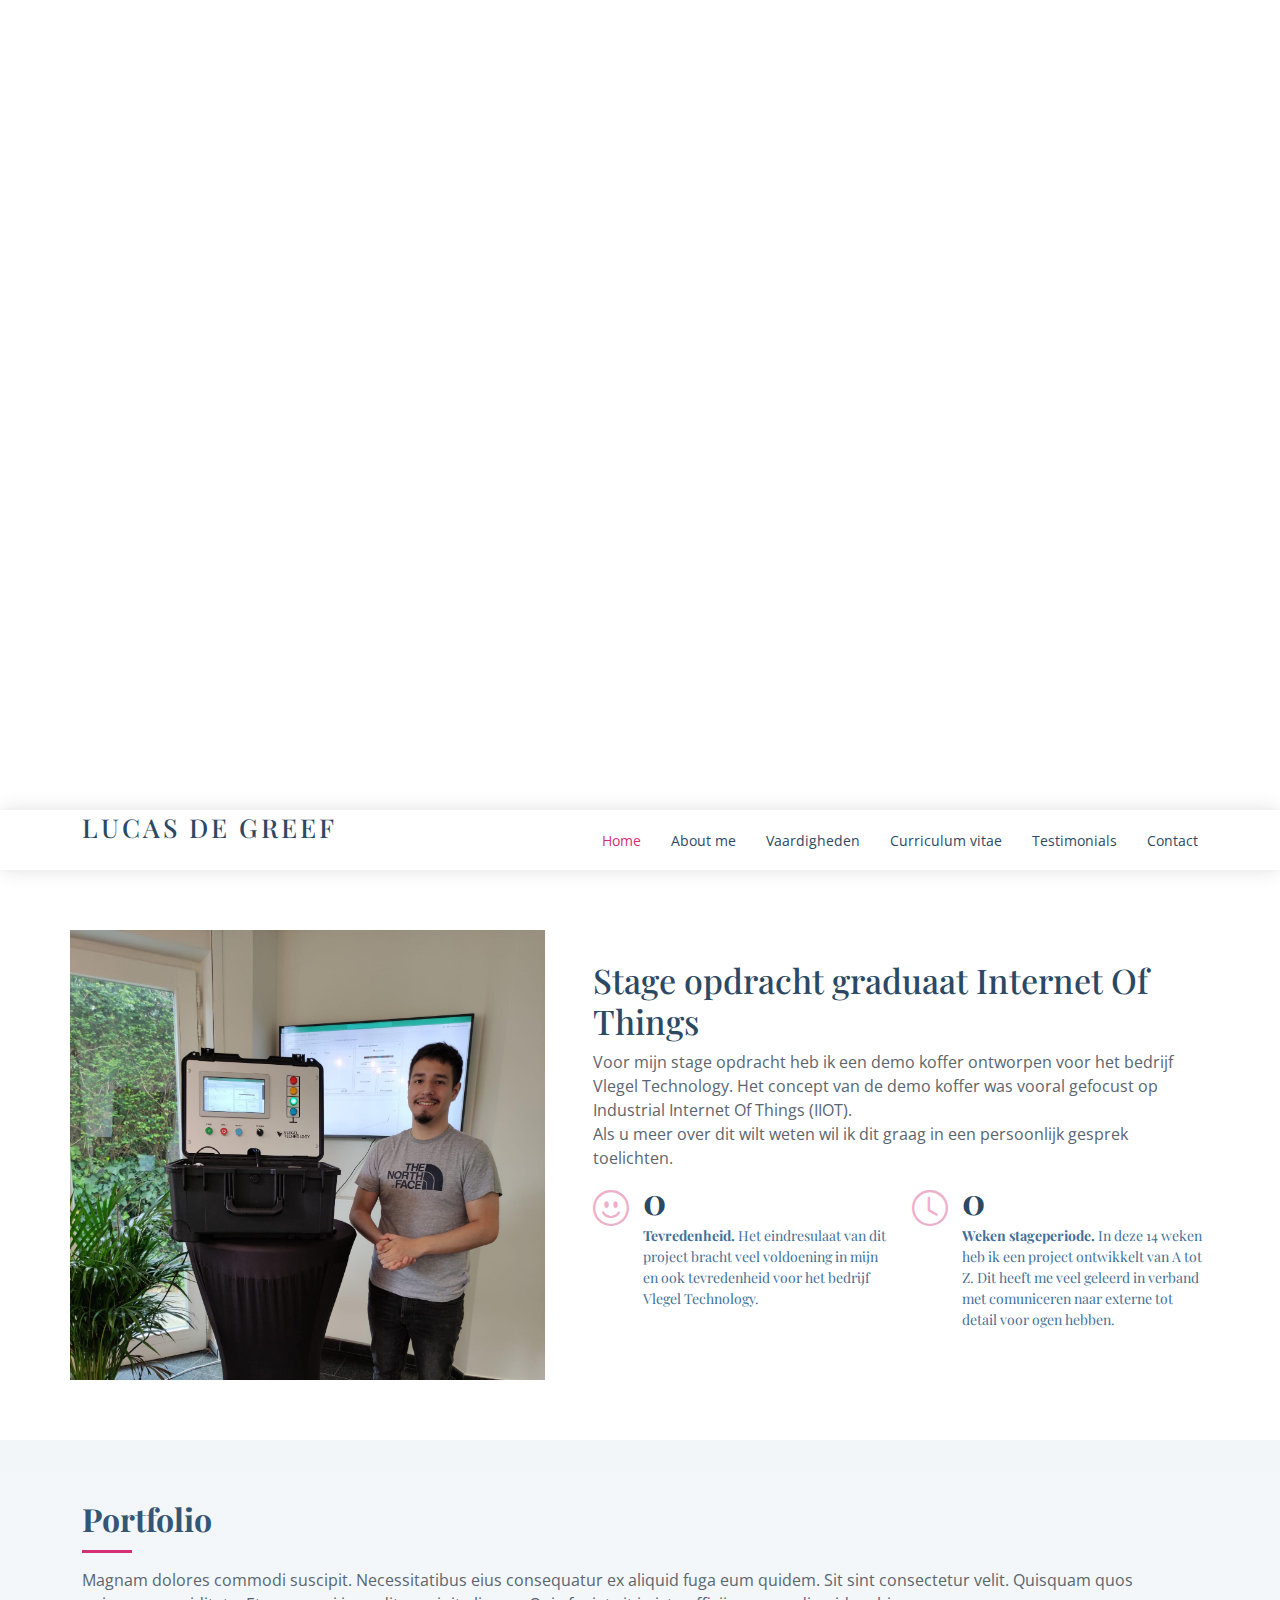
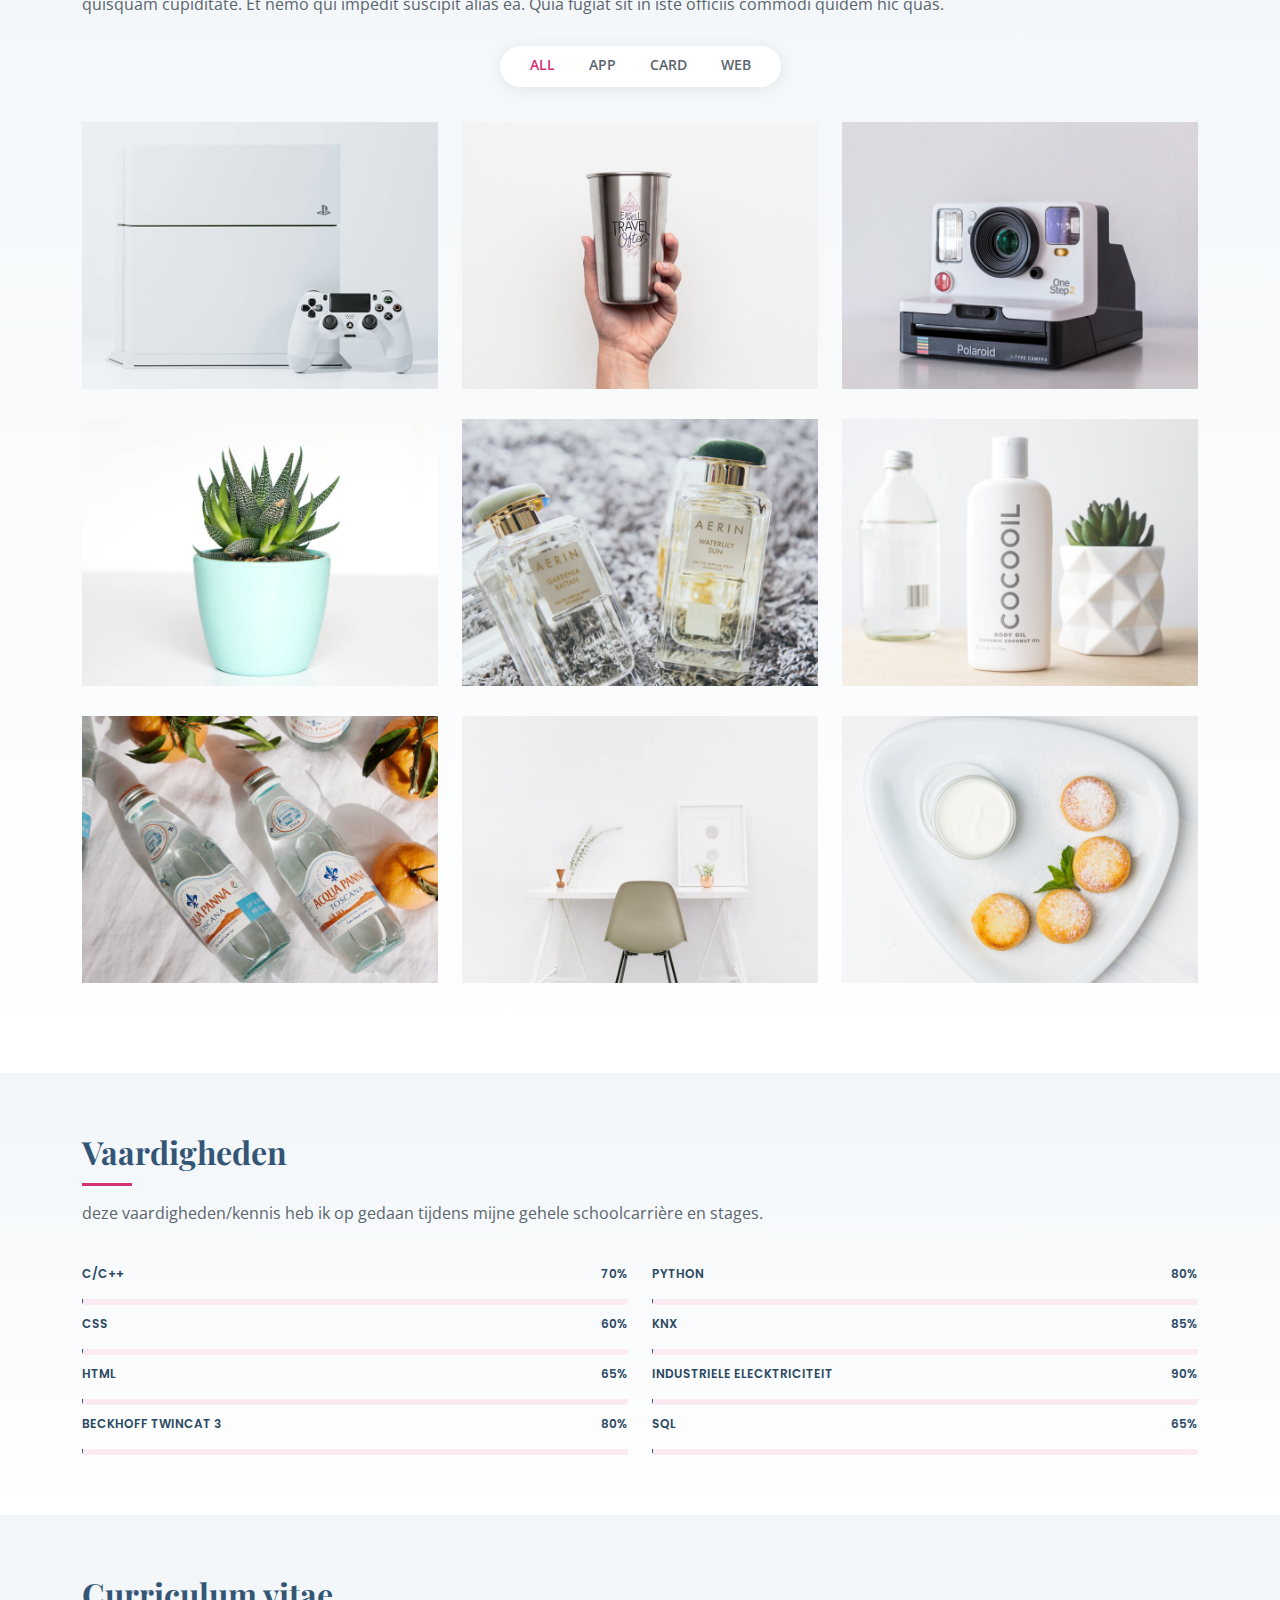
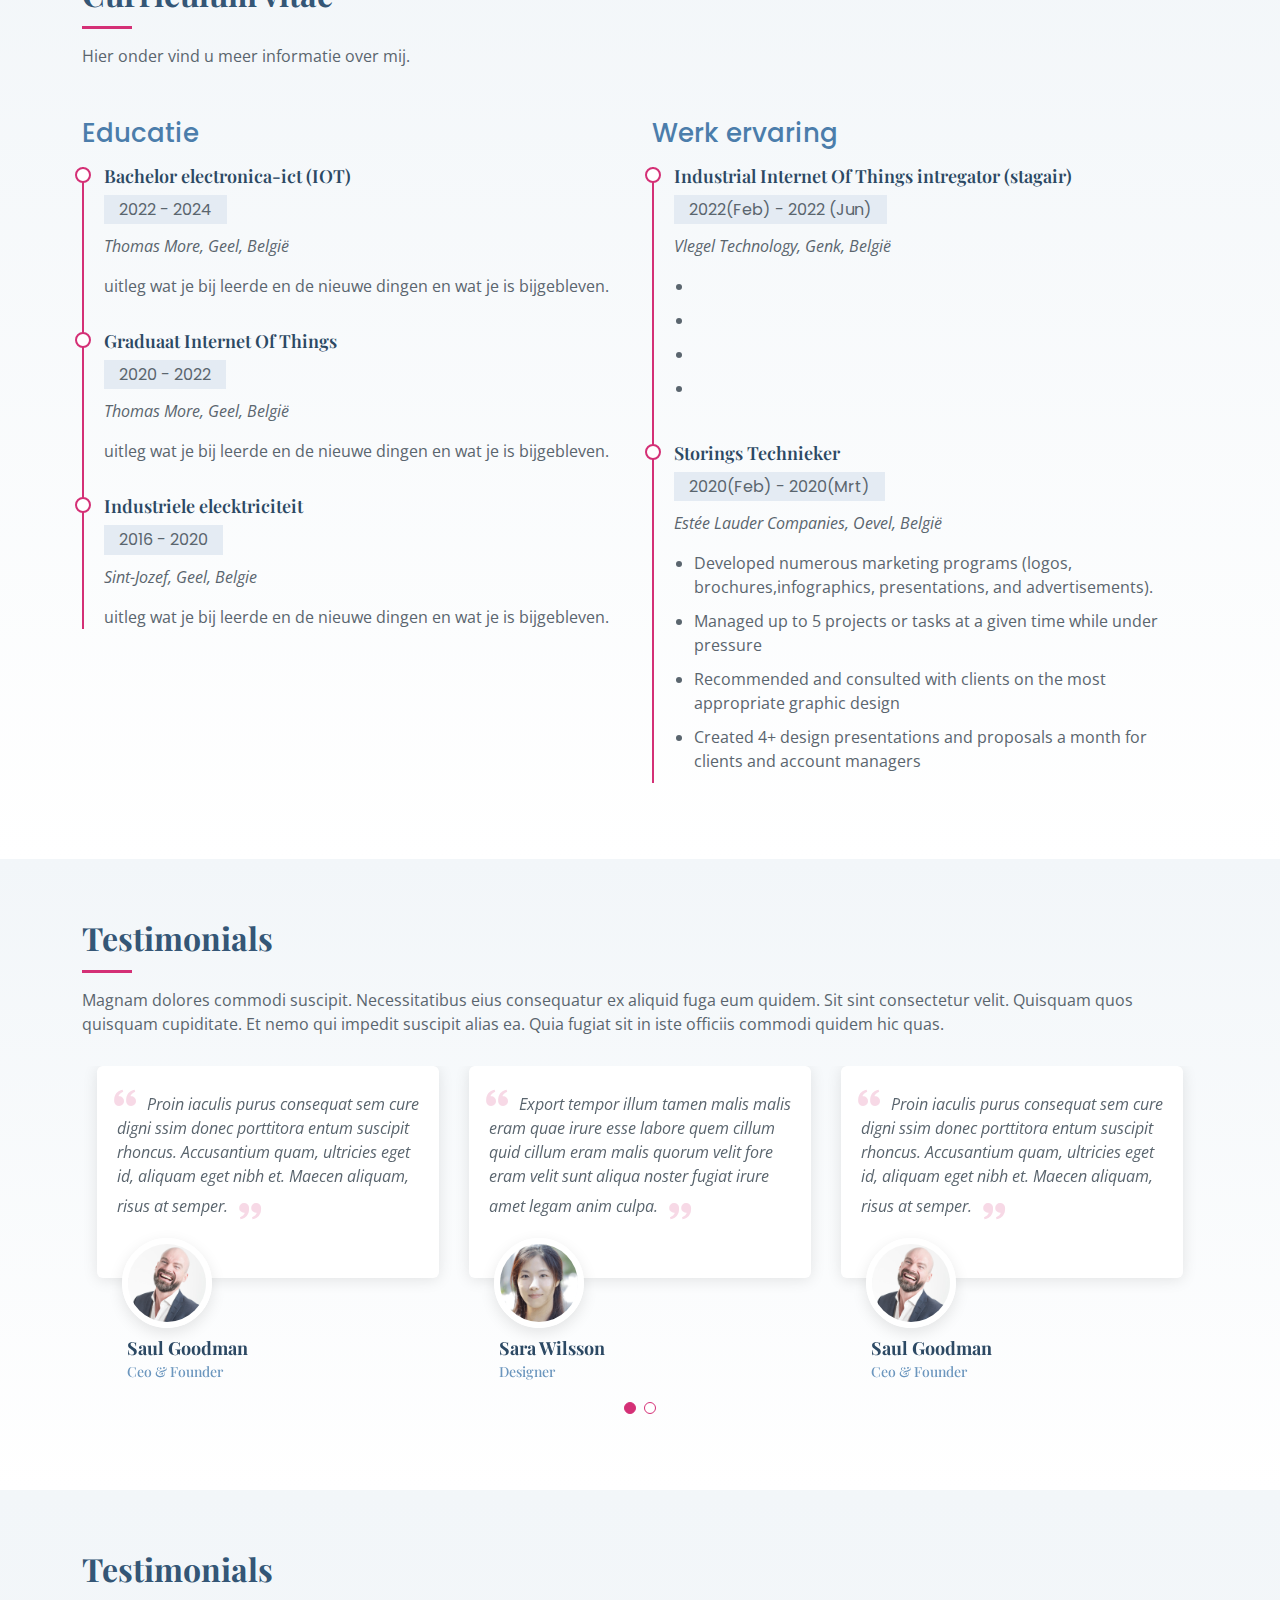
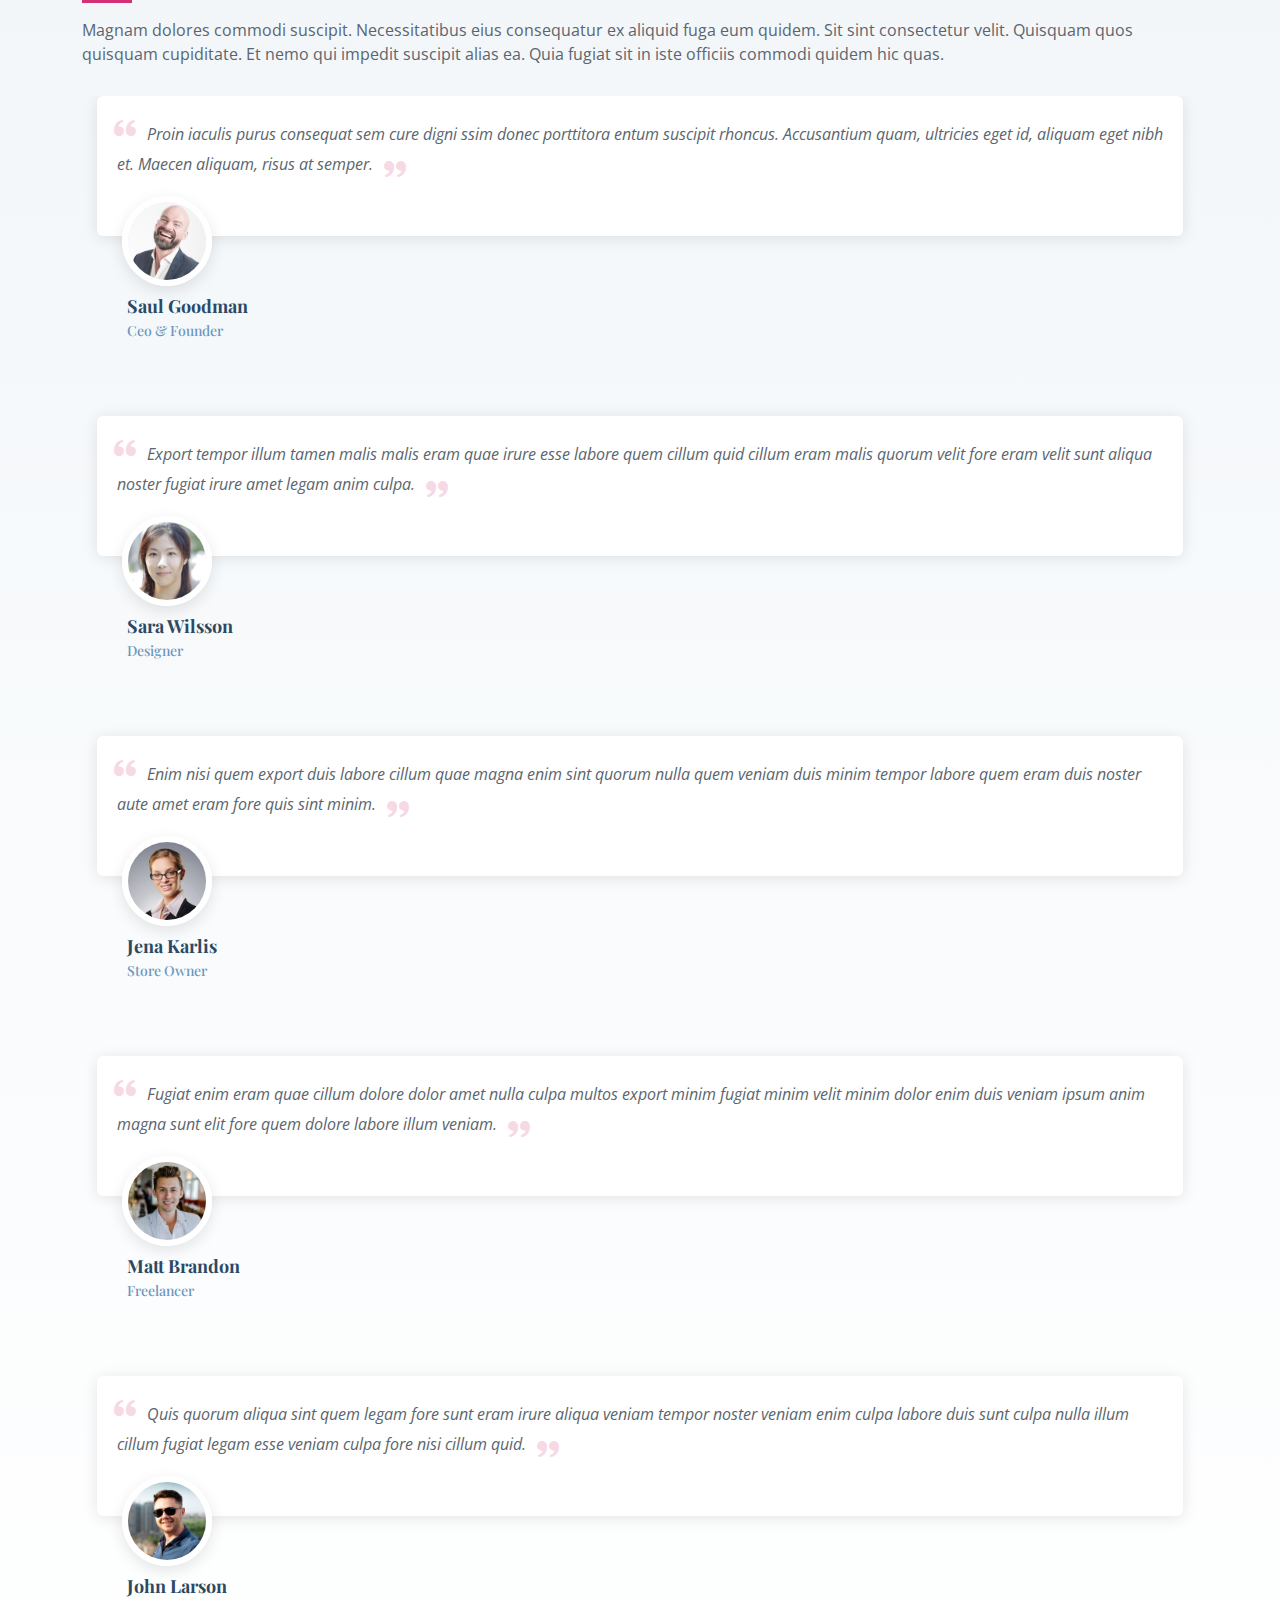
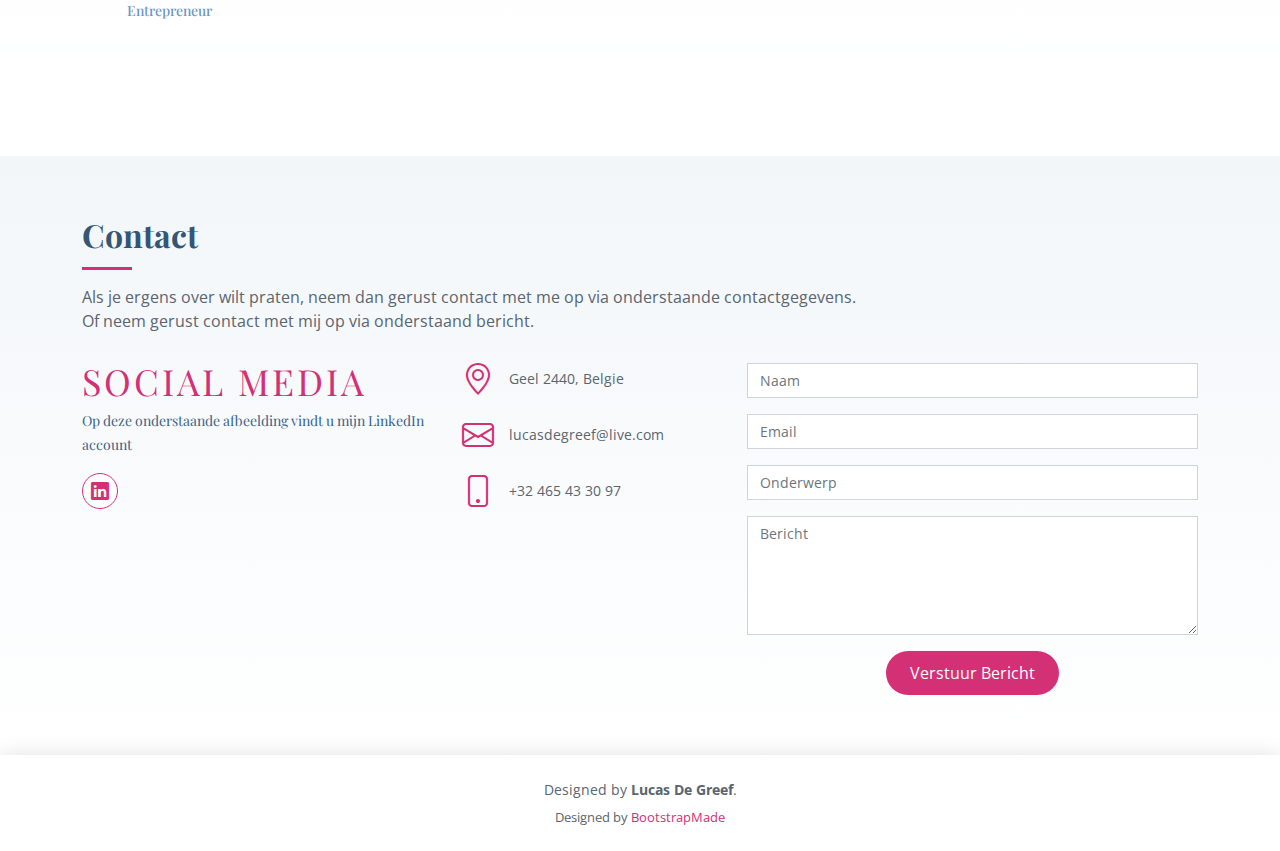
==== commit 918d8430: "test" ====
--- a/Website Lucas De Greef/Lonely/index.html
+++ b/Website Lucas De Greef/Lonely/index.html
@@ -50,6 +50,7 @@
       <nav id="navbar" class="navbar">
         <ul>
           <li><a class="nav-link scrollto active" href="#hero">Home</a></li>
+          <li><a class= "about" href="portfolio-details.html"> About me</a></li>
           <li><a class="nav-link scrollto" href="#skills">Vaardigheden</a></li>
           <li><a class="nav-link scrollto" href="#resume">Curriculum vitae</a></li>
           <li><a class="nav-link scrollto" href="#testimonials">Testimonials</a></li>
@@ -82,15 +83,7 @@
                   <div class="count-box">
                     <i class="bi bi-emoji-smile"></i>
                     <span data-purecounter-start="0" data-purecounter-end="90" data-purecounter-duration="1" class="purecounter"></span>
-                    <p><strong>Tevredenheid</strong> Het eindresulaat van dit project bracht veel voldoening in mijn en ook tevredenheid voor het bedrijf Vlegel Technology.</p>
-                  </div>
-                </div>
-
-                <div class="col-md-6 d-md-flex align-items-md-stretch">
-                  <div class="count-box">
-                    <i class="bi bi-journal-richtext"></i>
-                    <span data-purecounter-start="0" data-purecounter-end="85" data-purecounter-duration="1" class="purecounter"></span>
-                    <p><strong>Nieuw</strong></p>
+                    <p><strong>Tevredenheid.</strong> Het eindresulaat van dit project bracht veel voldoening in mijn en ook tevredenheid voor het bedrijf Vlegel Technology.</p>
                   </div>
                 </div>
 
@@ -98,24 +91,169 @@
                   <div class="count-box">
                     <i class="bi bi-clock"></i>
                     <span data-purecounter-start="0" data-purecounter-end="14" data-purecounter-duration="1" class="purecounter"></span>
-                    <p><strong>Years of experience</strong> aut commodi quaerat modi aliquam nam ducimus aut voluptate non vel</p>
+                    <p><strong>Weken stageperiode.</strong> In deze 14 weken heb ik een project ontwikkelt van A tot Z. Dit heeft me veel geleerd in verband met
+                    comuniceren naar externe tot detail voor ogen hebben.</p>
                   </div>
                 </div>
-
-                <div class="col-md-6 d-md-flex align-items-md-stretch">
-                  <div class="count-box">
-                    <i class="bi bi-award"></i>
-                    <span data-purecounter-start="0" data-purecounter-end="15" data-purecounter-duration="1" class="purecounter"></span>
-                    <p><strong>Awards</strong> rerum asperiores dolor alias quo reprehenderit eum et nemo pad der</p>
-                  </div>
-                </div>
-              </div>
-            </div><!-- End .content-->
-          </div>
-        </div>
-
-      </div>
-    </section><!-- End About Section -->
+              </div>
+            </div>
+          </div><!-- End .content-->
+        </div>
+      </div>
+    </div>
+  </section><!-- End About Section -->
+  <!-- ======= Portfolio Section ======= -->
+  <section id="portfolio" class="portfolio section-bg">
+    <div class="container">
+
+      <div class="section-title">
+        <h2>Portfolio</h2>
+        <p>Magnam dolores commodi suscipit. Necessitatibus eius consequatur ex aliquid fuga eum quidem. Sit sint consectetur velit. Quisquam quos quisquam cupiditate. Et nemo qui impedit suscipit alias ea. Quia fugiat sit in iste officiis commodi quidem hic quas.</p>
+      </div>
+
+      <div class="row">
+        <div class="col-lg-12 d-flex justify-content-center">
+          <ul id="portfolio-flters">
+            <li data-filter="*" class="filter-active">All</li>
+            <li data-filter=".filter-app">App</li>
+            <li data-filter=".filter-card">Card</li>
+            <li data-filter=".filter-web">Web</li>
+          </ul>
+        </div>
+      </div>
+
+      <div class="row portfolio-container">
+
+        <div class="col-lg-4 col-md-6 portfolio-item filter-app">
+          <div class="portfolio-wrap">
+            <img src="assets/img/portfolio/portfolio-1.jpg" class="img-fluid" alt="">
+            <div class="portfolio-info">
+              <h4>App 1</h4>
+              <p>App</p>
+            </div>
+            <div class="portfolio-links">
+              <a href="assets/img/portfolio/portfolio-1.jpg" data-gallery="portfolioGallery" class="portfolio-lightbox" title="App 1"><i class="bx bx-plus"></i></a>
+              <a href="portfolio-details.html" title="More Details"><i class="bx bx-link"></i></a>
+            </div>
+          </div>
+        </div>
+
+        <div class="col-lg-4 col-md-6 portfolio-item filter-web">
+          <div class="portfolio-wrap">
+            <img src="assets/img/portfolio/portfolio-2.jpg" class="img-fluid" alt="">
+            <div class="portfolio-info">
+              <h4>Web 3</h4>
+              <p>Web</p>
+            </div>
+            <div class="portfolio-links">
+              <a href="assets/img/portfolio/portfolio-2.jpg" data-gallery="portfolioGallery" class="portfolio-lightbox" title="Web 3"><i class="bx bx-plus"></i></a>
+              <a href="portfolio-details.html" title="More Details"><i class="bx bx-link"></i></a>
+            </div>
+          </div>
+        </div>
+
+        <div class="col-lg-4 col-md-6 portfolio-item filter-app">
+          <div class="portfolio-wrap">
+            <img src="assets/img/portfolio/portfolio-3.jpg" class="img-fluid" alt="">
+            <div class="portfolio-info">
+              <h4>App 2</h4>
+              <p>App</p>
+            </div>
+            <div class="portfolio-links">
+              <a href="assets/img/portfolio/portfolio-3.jpg" data-gallery="portfolioGallery" class="portfolio-lightbox" title="App 2"><i class="bx bx-plus"></i></a>
+              <a href="portfolio-details.html" title="More Details"><i class="bx bx-link"></i></a>
+            </div>
+          </div>
+        </div>
+
+        <div class="col-lg-4 col-md-6 portfolio-item filter-card">
+          <div class="portfolio-wrap">
+            <img src="assets/img/portfolio/portfolio-4.jpg" class="img-fluid" alt="">
+            <div class="portfolio-info">
+              <h4>Card 2</h4>
+              <p>Card</p>
+            </div>
+            <div class="portfolio-links">
+              <a href="assets/img/portfolio/portfolio-4.jpg" data-gallery="portfolioGallery" class="portfolio-lightbox" title="Card 2"><i class="bx bx-plus"></i></a>
+              <a href="portfolio-details.html" title="More Details"><i class="bx bx-link"></i></a>
+            </div>
+          </div>
+        </div>
+
+        <div class="col-lg-4 col-md-6 portfolio-item filter-web">
+          <div class="portfolio-wrap">
+            <img src="assets/img/portfolio/portfolio-5.jpg" class="img-fluid" alt="">
+            <div class="portfolio-info">
+              <h4>Web 2</h4>
+              <p>Web</p>
+            </div>
+            <div class="portfolio-links">
+              <a href="assets/img/portfolio/portfolio-5.jpg" data-gallery="portfolioGallery" class="portfolio-lightbox" title="Web 2"><i class="bx bx-plus"></i></a>
+              <a href="portfolio-details.html" title="More Details"><i class="bx bx-link"></i></a>
+            </div>
+          </div>
+        </div>
+
+        <div class="col-lg-4 col-md-6 portfolio-item filter-app">
+          <div class="portfolio-wrap">
+            <img src="assets/img/portfolio/portfolio-6.jpg" class="img-fluid" alt="">
+            <div class="portfolio-info">
+              <h4>App 3</h4>
+              <p>App</p>
+            </div>
+            <div class="portfolio-links">
+              <a href="assets/img/portfolio/portfolio-6.jpg" data-gallery="portfolioGallery" class="portfolio-lightbox" title="App 3"><i class="bx bx-plus"></i></a>
+              <a href="portfolio-details.html" title="More Details"><i class="bx bx-link"></i></a>
+            </div>
+          </div>
+        </div>
+
+        <div class="col-lg-4 col-md-6 portfolio-item filter-card">
+          <div class="portfolio-wrap">
+            <img src="assets/img/portfolio/portfolio-7.jpg" class="img-fluid" alt="">
+            <div class="portfolio-info">
+              <h4>Card 1</h4>
+              <p>Card</p>
+            </div>
+            <div class="portfolio-links">
+              <a href="assets/img/portfolio/portfolio-7.jpg" data-gallery="portfolioGallery" class="portfolio-lightbox" title="Card 1"><i class="bx bx-plus"></i></a>
+              <a href="portfolio-details.html" title="More Details"><i class="bx bx-link"></i></a>
+            </div>
+          </div>
+        </div>
+
+        <div class="col-lg-4 col-md-6 portfolio-item filter-card">
+          <div class="portfolio-wrap">
+            <img src="assets/img/portfolio/portfolio-8.jpg" class="img-fluid" alt="">
+            <div class="portfolio-info">
+              <h4>Card 3</h4>
+              <p>Card</p>
+            </div>
+            <div class="portfolio-links">
+              <a href="assets/img/portfolio/portfolio-8.jpg" data-gallery="portfolioGallery" class="portfolio-lightbox" title="Card 3"><i class="bx bx-plus"></i></a>
+              <a href="portfolio-details.html" title="More Details"><i class="bx bx-link"></i></a>
+            </div>
+          </div>
+        </div>
+
+        <div class="col-lg-4 col-md-6 portfolio-item filter-web">
+          <div class="portfolio-wrap">
+            <img src="assets/img/portfolio/portfolio-9.jpg" class="img-fluid" alt="">
+            <div class="portfolio-info">
+              <h4>Web 3</h4>
+              <p>Web</p>
+            </div>
+            <div class="portfolio-links">
+              <a href="assets/img/portfolio/portfolio-9.jpg" data-gallery="portfolioGallery" class="portfolio-lightbox" title="Web 3"><i class="bx bx-plus"></i></a>
+              <a href="portfolio-details.html" title="More Details"><i class="bx bx-link"></i></a>
+            </div>
+          </div>
+        </div>
+
+      </div>
+
+    </div>
+  </section><!-- End Portfolio Section -->
 
     <!-- ======= Skills Section ======= -->
     <section id="skills" class="skills section-bg">
@@ -152,12 +290,11 @@
             </div>
 
             <div class="progress">
-              <span class="skill">Beckhoff Twincat 3<i class="val">70%</i></span>
-              <div class="progress-bar-wrap">
-                <div class="progress-bar" role="progressbar" aria-valuenow="70" aria-valuemin="0" aria-valuemax="100"></div>
-              </div>
-            </div>
-
+              <span class="skill">Beckhoff Twincat 3<i class="val">80%</i></span>
+              <div class="progress-bar-wrap">
+                <div class="progress-bar" role="progressbar" aria-valuenow="80" aria-valuemin="0" aria-valuemax="100"></div>
+              </div>
+            </div>
           </div>
 
           <div class="col-lg-6">
@@ -207,52 +344,46 @@
         </div>
         <div class="row">
           <div class="col-lg-6">
-            <h3 class="resume-title">Sumary</h3>
-            <div class="resume-item pb-0">
-              <h4>Alice Barkley</h4>
-              <p><em>Innovative and deadline-driven Graphic Designer with 3+ years of experience designing and developing user-centered digital/print marketing material from initial concept to final, polished deliverable.</em></p>
-              <p>
-              <ul>
-                <li>Portland par 127,Orlando, FL</li>
-                <li>(123) 456-7891</li>
-                <li>alice.barkley@example.com</li>
-              </ul>
-              </p>
-            </div>
-
-            <h3 class="resume-title">Education</h3>
+            <h3 class="resume-title">Educatie</h3>
+            <div class="resume-item">
+              <h4>Bachelor electronica-ict (IOT)</h4>
+              <h5>2022 - 2024</h5>
+              <p><em>Thomas More, Geel, België</em></p>
+              <p> uitleg wat je bij leerde en de nieuwe dingen en wat je is bijgebleven.</p>
+            </div>
             <div class="resume-item">
               <h4>Graduaat Internet Of Things </h4>
               <h5>2020 - 2022</h5>
               <p><em>Thomas More, Geel, België</em></p>
-              <p> Uitleg in kort over de opleiding</p>
+              <p> uitleg wat je bij leerde en de nieuwe dingen en wat je is bijgebleven.</p>
             </div>
             <div class="resume-item">
               <h4>Industriele elecktriciteit</h4>
               <h5>2016 - 2020</h5>
               <p><em>Sint-Jozef, Geel, Belgie</em></p>
-              <p>In deze </p>
-            </div>
-          </div>
+              <p> uitleg wat je bij leerde en de nieuwe dingen en wat je is bijgebleven.</p>
+            </div>
+          </div>
+
+
           <div class="col-lg-6">
-            <h3 class="resume-title">Professional Experience</h3>
+            <h3 class="resume-title">Werk ervaring</h3>
             <div class="resume-item">
-              <h4>Senior graphic design specialist</h4>
-              <h5>2019 - Present</h5>
-              <p><em>Experion, New York, NY </em></p>
-              <p>
+              <h4>Industrial Internet Of Things intregator (stagair)</h4>
+              <h5>2022(Feb) - 2022 (Jun)</h5>
+              <p><em>Vlegel Technology, Genk, België </em></p>
               <ul>
-                <li>Lead in the design, development, and implementation of the graphic, layout, and production communication materials</li>
-                <li>Delegate tasks to the 7 members of the design team and provide counsel on all aspects of the project. </li>
-                <li>Supervise the assessment of all graphic materials in order to ensure quality and accuracy of the design</li>
-                <li>Oversee the efficient use of production project budgets ranging from $2,000 - $25,000</li>
+                <li></li>
+                <li></li>
+                <li></li>
+                <li></li>
               </ul>
               </p>
             </div>
             <div class="resume-item">
-              <h4>Graphic design specialist</h4>
-              <h5>2017 - 2018</h5>
-              <p><em>Stepping Stone Advertising, New York, NY</em></p>
+              <h4>Storings Technieker</h4>
+              <h5>2020(Feb) - 2020(Mrt)</h5>
+              <p><em>Estée Lauder Companies, Oevel, België</em></p>
               <p>
               <ul>
                 <li>Developed numerous marketing programs (logos, brochures,infographics, presentations, and advertisements).</li>
@@ -319,6 +450,77 @@
       </div>
     </section><!-- End Testimonials Section --> 
 
+    <!-- ======= Testimonials Section ======= -->
+    <section id="testimonials" class="testimonials section-bg">
+      <div class="container">
+
+        <div class="section-title">
+          <h2>Testimonials</h2>
+          <p>Magnam dolores commodi suscipit. Necessitatibus eius consequatur ex aliquid fuga eum quidem. Sit sint consectetur velit. Quisquam quos quisquam cupiditate. Et nemo qui impedit suscipit alias ea. Quia fugiat sit in iste officiis commodi quidem hic quas.</p>
+        </div>
+
+        <div class="owl-carousel testimonials-carousel">
+
+          <div class="testimonial-item">
+            <p>
+              <i class="bx bxs-quote-alt-left quote-icon-left"></i>
+              Proin iaculis purus consequat sem cure digni ssim donec porttitora entum suscipit rhoncus. Accusantium quam, ultricies eget id, aliquam eget nibh et. Maecen aliquam, risus at semper.
+              <i class="bx bxs-quote-alt-right quote-icon-right"></i>
+            </p>
+            <img src="assets/img/testimonials/testimonials-1.jpg" class="testimonial-img" alt="">
+            <h3>Saul Goodman</h3>
+            <h4>Ceo &amp; Founder</h4>
+          </div>
+
+          <div class="testimonial-item">
+            <p>
+              <i class="bx bxs-quote-alt-left quote-icon-left"></i>
+              Export tempor illum tamen malis malis eram quae irure esse labore quem cillum quid cillum eram malis quorum velit fore eram velit sunt aliqua noster fugiat irure amet legam anim culpa.
+              <i class="bx bxs-quote-alt-right quote-icon-right"></i>
+            </p>
+            <img src="assets/img/testimonials/testimonials-2.jpg" class="testimonial-img" alt="">
+            <h3>Sara Wilsson</h3>
+            <h4>Designer</h4>
+          </div>
+
+          <div class="testimonial-item">
+            <p>
+              <i class="bx bxs-quote-alt-left quote-icon-left"></i>
+              Enim nisi quem export duis labore cillum quae magna enim sint quorum nulla quem veniam duis minim tempor labore quem eram duis noster aute amet eram fore quis sint minim.
+              <i class="bx bxs-quote-alt-right quote-icon-right"></i>
+            </p>
+            <img src="assets/img/testimonials/testimonials-3.jpg" class="testimonial-img" alt="">
+            <h3>Jena Karlis</h3>
+            <h4>Store Owner</h4>
+          </div>
+
+          <div class="testimonial-item">
+            <p>
+              <i class="bx bxs-quote-alt-left quote-icon-left"></i>
+              Fugiat enim eram quae cillum dolore dolor amet nulla culpa multos export minim fugiat minim velit minim dolor enim duis veniam ipsum anim magna sunt elit fore quem dolore labore illum veniam.
+              <i class="bx bxs-quote-alt-right quote-icon-right"></i>
+            </p>
+            <img src="assets/img/testimonials/testimonials-4.jpg" class="testimonial-img" alt="">
+            <h3>Matt Brandon</h3>
+            <h4>Freelancer</h4>
+          </div>
+
+          <div class="testimonial-item">
+            <p>
+              <i class="bx bxs-quote-alt-left quote-icon-left"></i>
+              Quis quorum aliqua sint quem legam fore sunt eram irure aliqua veniam tempor noster veniam enim culpa labore duis sunt culpa nulla illum cillum fugiat legam esse veniam culpa fore nisi cillum quid.
+              <i class="bx bxs-quote-alt-right quote-icon-right"></i>
+            </p>
+            <img src="assets/img/testimonials/testimonials-5.jpg" class="testimonial-img" alt="">
+            <h3>John Larson</h3>
+            <h4>Entrepreneur</h4>
+          </div>
+
+        </div>
+
+      </div>
+    </section><!-- End Testimonials Section -->
+
     <!-- ======= Contact Section ======= -->
     <section id="contact" class="contact section-bg">
       <div class="container">
--- a/Website Lucas De Greef/Lonely/assets/css/style.css
+++ b/Website Lucas De Greef/Lonely/assets/css/style.css
@@ -154,7 +154,7 @@
   font-size: 12px;
 }
 .navbar .dropdown ul a:hover, .navbar .dropdown ul .active:hover, .navbar .dropdown ul li:hover > a {
-  color: #d43076;
+  color: #303bd4;
 }
 .navbar .dropdown:hover > ul {
   opacity: 1;
@@ -303,7 +303,7 @@
 }
 #hero .btn-get-started:hover {
   padding-top: 10px;
-  color: #d43076;
+  color: #60cc21;
 }
 @media (min-width: 1024px) {
   #hero {
@@ -744,14 +744,15 @@
   padding-top: 40px;
 }
 .portfolio-details .portfolio-details-slider img {
-  width: 100%;
+  width: 60%;
+  height: 60%;
 }
 .portfolio-details .portfolio-details-slider .swiper-pagination {
-  margin-top: 20px;
+  margin-top: 15px;
   position: relative;
 }
 .portfolio-details .portfolio-details-slider .swiper-pagination .swiper-pagination-bullet {
-  width: 12px;
+  width: 10px;
   height: 12px;
   background-color: #fff;
   opacity: 1;
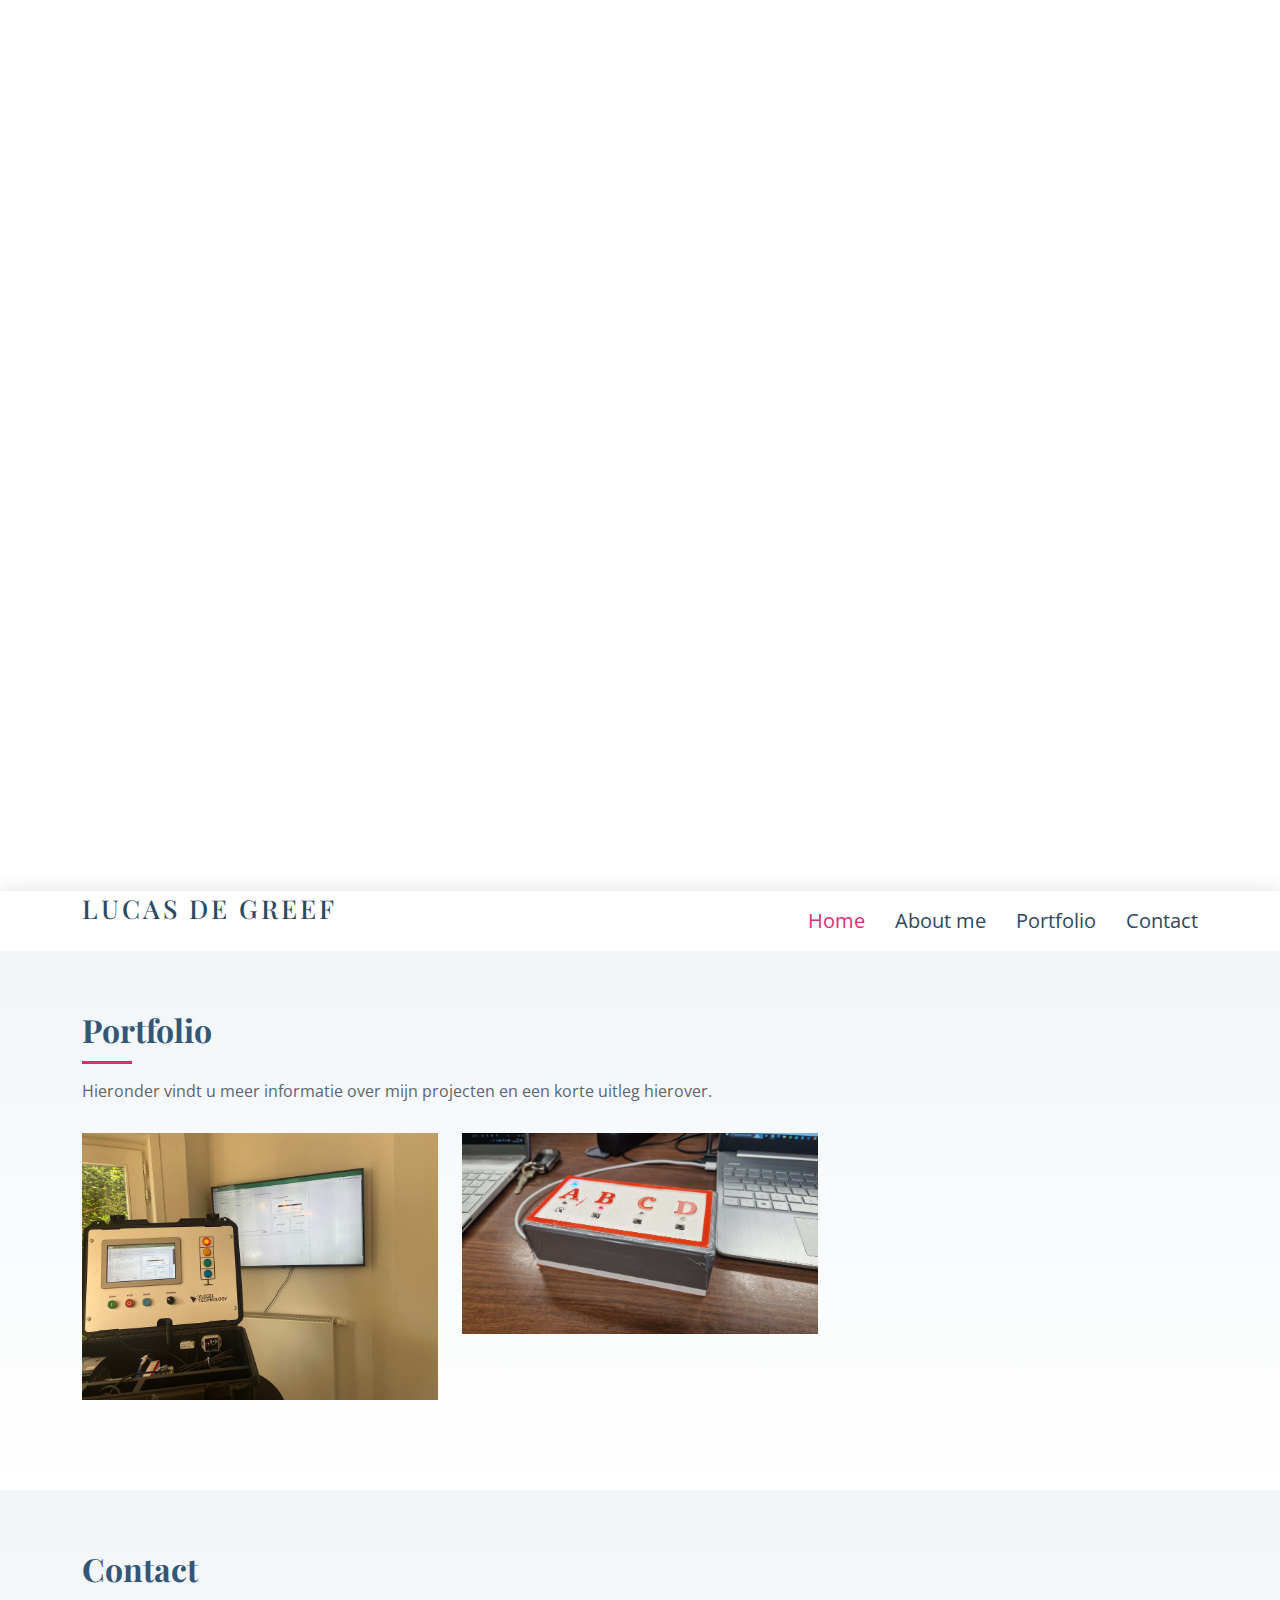
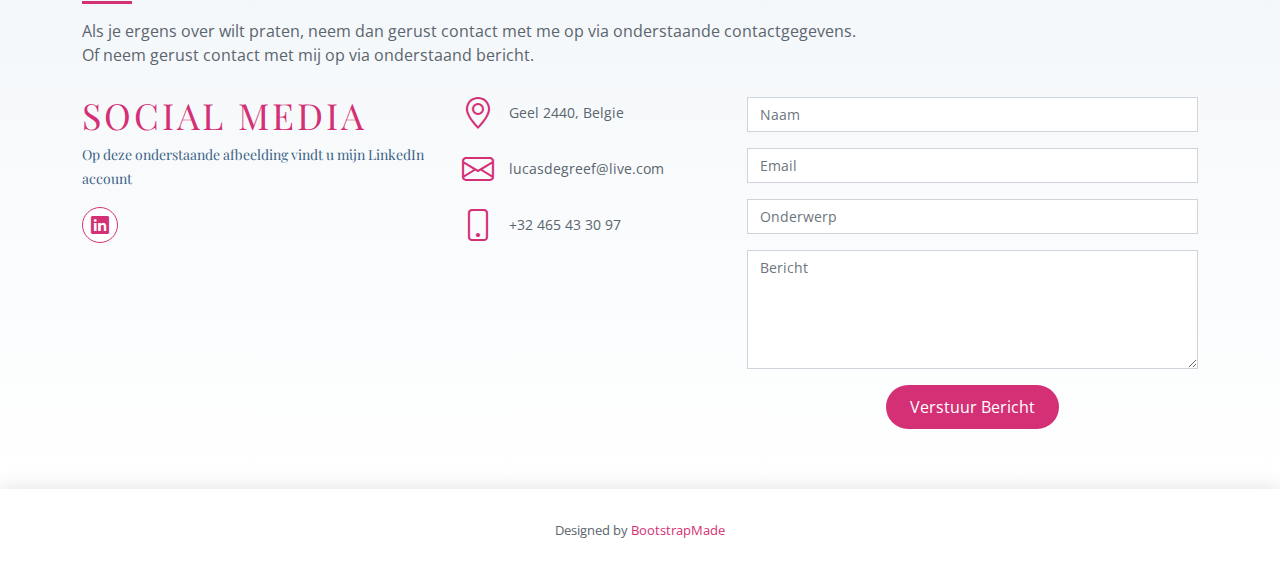
==== commit 27a139d7: "bijna klaar" ====
--- a/Website Lucas De Greef/Lonely/index.html
+++ b/Website Lucas De Greef/Lonely/index.html
@@ -34,7 +34,7 @@
   <section id="hero" class="d-flex flex-column align-items-center justify-content-center">
     <h1>Hey, Ik ben Lucas!</h1>
     <h2>Dit is mijn portfolio</h2>
-    <a href="#about" class="btn-get-started scrollto"><i class="bi bi-chevron-double-down"></i></a>
+    <a href="#portfolio" class="btn-get-started scrollto"><i class="bi bi-chevron-double-down"></i></a>
   </section><!-- End Hero -->
 
   <!-- ======= Header ======= -->
@@ -50,10 +50,8 @@
       <nav id="navbar" class="navbar">
         <ul>
           <li><a class="nav-link scrollto active" href="#hero">Home</a></li>
-          <li><a class= "about" href="portfolio-details.html"> About me</a></li>
-          <li><a class="nav-link scrollto" href="#skills">Vaardigheden</a></li>
-          <li><a class="nav-link scrollto" href="#resume">Curriculum vitae</a></li>
-          <li><a class="nav-link scrollto" href="#testimonials">Testimonials</a></li>
+          <li><a class= "about" href="about_me.html"> About me</a></li>
+          <li><a class="nav-link scrollto" href="portfolio-details.html">Portfolio</a></li>
           <li><a class="nav-link scrollto" href="#contact">Contact</a></li>
         </ul>
         <i class="bi bi-list mobile-nav-toggle"></i>
@@ -65,74 +63,29 @@
   <main id="main">
 
     <!-- ======= About Section ======= -->
-    <section id="about" class="about">
-      <div class="container">
-
-        <div class="row no-gutters">
-          <div class="image col-xl-5 d-flex align-items-stretch justify-content-center justify-content-lg-start"></div>
-          <div class="col-xl-7 ps-0 ps-lg-5 pe-lg-1 d-flex align-items-stretch">
-            <div class="content d-flex flex-column justify-content-center">
-              <h3>Stage opdracht graduaat Internet Of Things</h3>
-              <p>
-                Voor mijn stage opdracht heb ik een demo koffer ontworpen voor het bedrijf Vlegel Technology. 
-                Het concept van de demo koffer was vooral gefocust op Industrial Internet Of Things (IIOT).<br>
-                Als u meer over dit wilt weten wil ik dit graag in een persoonlijk gesprek toelichten.
-              </p>
-              <div class="row">
-                <div class="col-md-6 d-md-flex align-items-md-stretch">
-                  <div class="count-box">
-                    <i class="bi bi-emoji-smile"></i>
-                    <span data-purecounter-start="0" data-purecounter-end="90" data-purecounter-duration="1" class="purecounter"></span>
-                    <p><strong>Tevredenheid.</strong> Het eindresulaat van dit project bracht veel voldoening in mijn en ook tevredenheid voor het bedrijf Vlegel Technology.</p>
-                  </div>
-                </div>
-
-                <div class="col-md-6 d-md-flex align-items-md-stretch">
-                  <div class="count-box">
-                    <i class="bi bi-clock"></i>
-                    <span data-purecounter-start="0" data-purecounter-end="14" data-purecounter-duration="1" class="purecounter"></span>
-                    <p><strong>Weken stageperiode.</strong> In deze 14 weken heb ik een project ontwikkelt van A tot Z. Dit heeft me veel geleerd in verband met
-                    comuniceren naar externe tot detail voor ogen hebben.</p>
-                  </div>
-                </div>
-              </div>
-            </div>
-          </div><!-- End .content-->
-        </div>
-      </div>
-    </div>
-  </section><!-- End About Section -->
+    
   <!-- ======= Portfolio Section ======= -->
   <section id="portfolio" class="portfolio section-bg">
     <div class="container">
 
       <div class="section-title">
         <h2>Portfolio</h2>
-        <p>Magnam dolores commodi suscipit. Necessitatibus eius consequatur ex aliquid fuga eum quidem. Sit sint consectetur velit. Quisquam quos quisquam cupiditate. Et nemo qui impedit suscipit alias ea. Quia fugiat sit in iste officiis commodi quidem hic quas.</p>
-      </div>
-
-      <div class="row">
-        <div class="col-lg-12 d-flex justify-content-center">
-          <ul id="portfolio-flters">
-            <li data-filter="*" class="filter-active">All</li>
-            <li data-filter=".filter-app">App</li>
-            <li data-filter=".filter-card">Card</li>
-            <li data-filter=".filter-web">Web</li>
-          </ul>
-        </div>
-      </div>
+        <p>Hieronder vindt u meer informatie over mijn projecten en een korte uitleg hierover.</p>
+      </div>
+
+      
 
       <div class="row portfolio-container">
 
         <div class="col-lg-4 col-md-6 portfolio-item filter-app">
           <div class="portfolio-wrap">
-            <img src="assets/img/portfolio/portfolio-1.jpg" class="img-fluid" alt="">
+            <img src="assets/img/Achter grond 3.jpg" class="img-fluid" alt="">
             <div class="portfolio-info">
-              <h4>App 1</h4>
-              <p>App</p>
+              <h4>Demo koffer</h4>
+              <p>Stage project</p>
             </div>
             <div class="portfolio-links">
-              <a href="assets/img/portfolio/portfolio-1.jpg" data-gallery="portfolioGallery" class="portfolio-lightbox" title="App 1"><i class="bx bx-plus"></i></a>
+              <a href="assets/img/Achter grond 3.jpg" data-gallery="portfolioGallery" class="portfolio-lightbox" title="Demo koffer Vlegel Technology"><i class="bx bx-plus"></i></a>
               <a href="portfolio-details.html" title="More Details"><i class="bx bx-link"></i></a>
             </div>
           </div>
@@ -140,386 +93,20 @@
 
         <div class="col-lg-4 col-md-6 portfolio-item filter-web">
           <div class="portfolio-wrap">
-            <img src="assets/img/portfolio/portfolio-2.jpg" class="img-fluid" alt="">
+            <img src="assets/img/20230131_111248.jpg" class="img-fluid" alt="">
             <div class="portfolio-info">
-              <h4>Web 3</h4>
-              <p>Web</p>
+              <h4>Smart quiz</h4>
+              <p>School project</p>
             </div>
             <div class="portfolio-links">
-              <a href="assets/img/portfolio/portfolio-2.jpg" data-gallery="portfolioGallery" class="portfolio-lightbox" title="Web 3"><i class="bx bx-plus"></i></a>
+              <a href="assets/img/20230131_111245.jpg" data-gallery="portfolioGallery" class="portfolio-lightbox" title="Smart quiz Thomasmore project"><i class="bx bx-plus"></i></a>
               <a href="portfolio-details.html" title="More Details"><i class="bx bx-link"></i></a>
             </div>
           </div>
-        </div>
-
-        <div class="col-lg-4 col-md-6 portfolio-item filter-app">
-          <div class="portfolio-wrap">
-            <img src="assets/img/portfolio/portfolio-3.jpg" class="img-fluid" alt="">
-            <div class="portfolio-info">
-              <h4>App 2</h4>
-              <p>App</p>
-            </div>
-            <div class="portfolio-links">
-              <a href="assets/img/portfolio/portfolio-3.jpg" data-gallery="portfolioGallery" class="portfolio-lightbox" title="App 2"><i class="bx bx-plus"></i></a>
-              <a href="portfolio-details.html" title="More Details"><i class="bx bx-link"></i></a>
-            </div>
-          </div>
-        </div>
-
-        <div class="col-lg-4 col-md-6 portfolio-item filter-card">
-          <div class="portfolio-wrap">
-            <img src="assets/img/portfolio/portfolio-4.jpg" class="img-fluid" alt="">
-            <div class="portfolio-info">
-              <h4>Card 2</h4>
-              <p>Card</p>
-            </div>
-            <div class="portfolio-links">
-              <a href="assets/img/portfolio/portfolio-4.jpg" data-gallery="portfolioGallery" class="portfolio-lightbox" title="Card 2"><i class="bx bx-plus"></i></a>
-              <a href="portfolio-details.html" title="More Details"><i class="bx bx-link"></i></a>
-            </div>
-          </div>
-        </div>
-
-        <div class="col-lg-4 col-md-6 portfolio-item filter-web">
-          <div class="portfolio-wrap">
-            <img src="assets/img/portfolio/portfolio-5.jpg" class="img-fluid" alt="">
-            <div class="portfolio-info">
-              <h4>Web 2</h4>
-              <p>Web</p>
-            </div>
-            <div class="portfolio-links">
-              <a href="assets/img/portfolio/portfolio-5.jpg" data-gallery="portfolioGallery" class="portfolio-lightbox" title="Web 2"><i class="bx bx-plus"></i></a>
-              <a href="portfolio-details.html" title="More Details"><i class="bx bx-link"></i></a>
-            </div>
-          </div>
-        </div>
-
-        <div class="col-lg-4 col-md-6 portfolio-item filter-app">
-          <div class="portfolio-wrap">
-            <img src="assets/img/portfolio/portfolio-6.jpg" class="img-fluid" alt="">
-            <div class="portfolio-info">
-              <h4>App 3</h4>
-              <p>App</p>
-            </div>
-            <div class="portfolio-links">
-              <a href="assets/img/portfolio/portfolio-6.jpg" data-gallery="portfolioGallery" class="portfolio-lightbox" title="App 3"><i class="bx bx-plus"></i></a>
-              <a href="portfolio-details.html" title="More Details"><i class="bx bx-link"></i></a>
-            </div>
-          </div>
-        </div>
-
-        <div class="col-lg-4 col-md-6 portfolio-item filter-card">
-          <div class="portfolio-wrap">
-            <img src="assets/img/portfolio/portfolio-7.jpg" class="img-fluid" alt="">
-            <div class="portfolio-info">
-              <h4>Card 1</h4>
-              <p>Card</p>
-            </div>
-            <div class="portfolio-links">
-              <a href="assets/img/portfolio/portfolio-7.jpg" data-gallery="portfolioGallery" class="portfolio-lightbox" title="Card 1"><i class="bx bx-plus"></i></a>
-              <a href="portfolio-details.html" title="More Details"><i class="bx bx-link"></i></a>
-            </div>
-          </div>
-        </div>
-
-        <div class="col-lg-4 col-md-6 portfolio-item filter-card">
-          <div class="portfolio-wrap">
-            <img src="assets/img/portfolio/portfolio-8.jpg" class="img-fluid" alt="">
-            <div class="portfolio-info">
-              <h4>Card 3</h4>
-              <p>Card</p>
-            </div>
-            <div class="portfolio-links">
-              <a href="assets/img/portfolio/portfolio-8.jpg" data-gallery="portfolioGallery" class="portfolio-lightbox" title="Card 3"><i class="bx bx-plus"></i></a>
-              <a href="portfolio-details.html" title="More Details"><i class="bx bx-link"></i></a>
-            </div>
-          </div>
-        </div>
-
-        <div class="col-lg-4 col-md-6 portfolio-item filter-web">
-          <div class="portfolio-wrap">
-            <img src="assets/img/portfolio/portfolio-9.jpg" class="img-fluid" alt="">
-            <div class="portfolio-info">
-              <h4>Web 3</h4>
-              <p>Web</p>
-            </div>
-            <div class="portfolio-links">
-              <a href="assets/img/portfolio/portfolio-9.jpg" data-gallery="portfolioGallery" class="portfolio-lightbox" title="Web 3"><i class="bx bx-plus"></i></a>
-              <a href="portfolio-details.html" title="More Details"><i class="bx bx-link"></i></a>
-            </div>
-          </div>
-        </div>
-
-      </div>
-
+        </div>       
+      </div>
     </div>
   </section><!-- End Portfolio Section -->
-
-    <!-- ======= Skills Section ======= -->
-    <section id="skills" class="skills section-bg">
-      <div class="container">
-
-        <div class="section-title">
-          <h2>Vaardigheden</h2>
-          <p>deze vaardigheden/kennis heb ik op gedaan tijdens mijne gehele schoolcarrière en stages.</p>
-        </div>
-
-        <div class="row skills-content">
-
-          <div class="col-lg-6">
-
-            <div class="progress">
-              <span class="skill">C/C++ <i class="val">70%</i></span>
-              <div class="progress-bar-wrap">
-                <div class="progress-bar" role="progressbar" aria-valuenow="70" aria-valuemin="0" aria-valuemax="100"></div>
-              </div>
-            </div>
-
-            <div class="progress">
-              <span class="skill">CSS <i class="val">60%</i></span>
-              <div class="progress-bar-wrap">
-                <div class="progress-bar" role="progressbar" aria-valuenow="60" aria-valuemin="0" aria-valuemax="100"></div>
-              </div>
-            </div>
-
-            <div class="progress">
-              <span class="skill"> HTML <i class="val">65%</i></span>
-              <div class="progress-bar-wrap">
-                <div class="progress-bar" role="progressbar" aria-valuenow="65" aria-valuemin="0" aria-valuemax="100"></div>
-              </div>
-            </div>
-
-            <div class="progress">
-              <span class="skill">Beckhoff Twincat 3<i class="val">80%</i></span>
-              <div class="progress-bar-wrap">
-                <div class="progress-bar" role="progressbar" aria-valuenow="80" aria-valuemin="0" aria-valuemax="100"></div>
-              </div>
-            </div>
-          </div>
-
-          <div class="col-lg-6">
-
-            <div class="progress">
-              <span class="skill">Python <i class="val">80%</i></span>
-              <div class="progress-bar-wrap">
-                <div class="progress-bar" role="progressbar" aria-valuenow="80" aria-valuemin="0" aria-valuemax="100"></div>
-              </div>
-            </div>
-
-            <div class="progress">
-              <span class="skill">KNX <i class="val">85%</i></span>
-              <div class="progress-bar-wrap">
-                <div class="progress-bar" role="progressbar" aria-valuenow="85" aria-valuemin="0" aria-valuemax="100"></div>
-              </div>
-            </div>
-
-            <div class="progress">
-              <span class="skill">Industriele elecktriciteit <i class="val">90%</i></span>
-              <div class="progress-bar-wrap">
-                <div class="progress-bar" role="progressbar" aria-valuenow="90" aria-valuemin="0" aria-valuemax="100"></div>
-              </div>
-            </div>
-
-            <div class="progress">
-              <span class="skill"> SQL <i class="val">65%</i></span>
-              <div class="progress-bar-wrap">
-                <div class="progress-bar" role="progressbar" aria-valuenow="65" aria-valuemin="0" aria-valuemax="100"></div>
-              </div>
-            </div>
-
-          </div>
-
-        </div>
-
-      </div>
-    </section><!-- End Skills Section -->
-
-    <!-- ======= Resume Section ======= -->
-    <section id="resume" class="resume section-bg">
-      <div class="container">
-
-        <div class="section-title">
-          <h2>Curriculum vitae</h2>
-          <p>Hier onder vind u meer informatie over mij.</p>
-        </div>
-        <div class="row">
-          <div class="col-lg-6">
-            <h3 class="resume-title">Educatie</h3>
-            <div class="resume-item">
-              <h4>Bachelor electronica-ict (IOT)</h4>
-              <h5>2022 - 2024</h5>
-              <p><em>Thomas More, Geel, België</em></p>
-              <p> uitleg wat je bij leerde en de nieuwe dingen en wat je is bijgebleven.</p>
-            </div>
-            <div class="resume-item">
-              <h4>Graduaat Internet Of Things </h4>
-              <h5>2020 - 2022</h5>
-              <p><em>Thomas More, Geel, België</em></p>
-              <p> uitleg wat je bij leerde en de nieuwe dingen en wat je is bijgebleven.</p>
-            </div>
-            <div class="resume-item">
-              <h4>Industriele elecktriciteit</h4>
-              <h5>2016 - 2020</h5>
-              <p><em>Sint-Jozef, Geel, Belgie</em></p>
-              <p> uitleg wat je bij leerde en de nieuwe dingen en wat je is bijgebleven.</p>
-            </div>
-          </div>
-
-
-          <div class="col-lg-6">
-            <h3 class="resume-title">Werk ervaring</h3>
-            <div class="resume-item">
-              <h4>Industrial Internet Of Things intregator (stagair)</h4>
-              <h5>2022(Feb) - 2022 (Jun)</h5>
-              <p><em>Vlegel Technology, Genk, België </em></p>
-              <ul>
-                <li></li>
-                <li></li>
-                <li></li>
-                <li></li>
-              </ul>
-              </p>
-            </div>
-            <div class="resume-item">
-              <h4>Storings Technieker</h4>
-              <h5>2020(Feb) - 2020(Mrt)</h5>
-              <p><em>Estée Lauder Companies, Oevel, België</em></p>
-              <p>
-              <ul>
-                <li>Developed numerous marketing programs (logos, brochures,infographics, presentations, and advertisements).</li>
-                <li>Managed up to 5 projects or tasks at a given time while under pressure</li>
-                <li>Recommended and consulted with clients on the most appropriate graphic design</li>
-                <li>Created 4+ design presentations and proposals a month for clients and account managers</li>
-              </ul>
-              </p>
-            </div>
-          </div>
-        </div>
-
-      </div>
-    </section><!-- End Resume Section -->
-
-
-
-    <!-- ======= Testimonials Section ======= -->
-    <section id="testimonials" class="testimonials section-bg">
-      <div class="container">
-
-        <div class="section-title">
-          <h2>Testimonials</h2>
-          <p>Magnam dolores commodi suscipit. Necessitatibus eius consequatur ex aliquid fuga eum quidem. Sit sint consectetur velit. Quisquam quos quisquam cupiditate. Et nemo qui impedit suscipit alias ea. Quia fugiat sit in iste officiis commodi quidem hic quas.</p>
-        </div>
-
-        <div class="testimonials-slider swiper" data-aos="fade-up" data-aos-delay="100">
-          <div class="swiper-wrapper">
-
-            <div class="swiper-slide">
-              <div class="testimonial-item">
-                <p>
-                  <i class="bx bxs-quote-alt-left quote-icon-left"></i>
-                  Proin iaculis purus consequat sem cure digni ssim donec porttitora entum suscipit rhoncus. Accusantium quam, ultricies eget id, aliquam eget nibh et. Maecen aliquam, risus at semper.
-                  <i class="bx bxs-quote-alt-right quote-icon-right"></i>
-                </p>
-                <img src="assets/img/testimonials/testimonials-1.jpg" class="testimonial-img" alt="">
-                <h3>Saul Goodman</h3>
-                <h4>Ceo &amp; Founder</h4>
-              </div>
-            </div><!-- End testimonial item -->
-
-            <div class="swiper-slide">
-              <div class="testimonial-item">
-                <p>
-                  <i class="bx bxs-quote-alt-left quote-icon-left"></i>
-                  Export tempor illum tamen malis malis eram quae irure esse labore quem cillum quid cillum eram malis quorum velit fore eram velit sunt aliqua noster fugiat irure amet legam anim culpa.
-                  <i class="bx bxs-quote-alt-right quote-icon-right"></i>
-                </p>
-                <img src="assets/img/testimonials/testimonials-2.jpg" class="testimonial-img" alt="">
-                <h3>Sara Wilsson</h3>
-                <h4>Designer</h4>
-              </div>
-            </div><!-- End testimonial item -->
-
-            <!-- End testimonial item -->
-            <!-- End testimonial item -->
-            <!-- End testimonial item -->
-
-          </div>
-          <div class="swiper-pagination"></div>
-        </div>
-
-      </div>
-    </section><!-- End Testimonials Section --> 
-
-    <!-- ======= Testimonials Section ======= -->
-    <section id="testimonials" class="testimonials section-bg">
-      <div class="container">
-
-        <div class="section-title">
-          <h2>Testimonials</h2>
-          <p>Magnam dolores commodi suscipit. Necessitatibus eius consequatur ex aliquid fuga eum quidem. Sit sint consectetur velit. Quisquam quos quisquam cupiditate. Et nemo qui impedit suscipit alias ea. Quia fugiat sit in iste officiis commodi quidem hic quas.</p>
-        </div>
-
-        <div class="owl-carousel testimonials-carousel">
-
-          <div class="testimonial-item">
-            <p>
-              <i class="bx bxs-quote-alt-left quote-icon-left"></i>
-              Proin iaculis purus consequat sem cure digni ssim donec porttitora entum suscipit rhoncus. Accusantium quam, ultricies eget id, aliquam eget nibh et. Maecen aliquam, risus at semper.
-              <i class="bx bxs-quote-alt-right quote-icon-right"></i>
-            </p>
-            <img src="assets/img/testimonials/testimonials-1.jpg" class="testimonial-img" alt="">
-            <h3>Saul Goodman</h3>
-            <h4>Ceo &amp; Founder</h4>
-          </div>
-
-          <div class="testimonial-item">
-            <p>
-              <i class="bx bxs-quote-alt-left quote-icon-left"></i>
-              Export tempor illum tamen malis malis eram quae irure esse labore quem cillum quid cillum eram malis quorum velit fore eram velit sunt aliqua noster fugiat irure amet legam anim culpa.
-              <i class="bx bxs-quote-alt-right quote-icon-right"></i>
-            </p>
-            <img src="assets/img/testimonials/testimonials-2.jpg" class="testimonial-img" alt="">
-            <h3>Sara Wilsson</h3>
-            <h4>Designer</h4>
-          </div>
-
-          <div class="testimonial-item">
-            <p>
-              <i class="bx bxs-quote-alt-left quote-icon-left"></i>
-              Enim nisi quem export duis labore cillum quae magna enim sint quorum nulla quem veniam duis minim tempor labore quem eram duis noster aute amet eram fore quis sint minim.
-              <i class="bx bxs-quote-alt-right quote-icon-right"></i>
-            </p>
-            <img src="assets/img/testimonials/testimonials-3.jpg" class="testimonial-img" alt="">
-            <h3>Jena Karlis</h3>
-            <h4>Store Owner</h4>
-          </div>
-
-          <div class="testimonial-item">
-            <p>
-              <i class="bx bxs-quote-alt-left quote-icon-left"></i>
-              Fugiat enim eram quae cillum dolore dolor amet nulla culpa multos export minim fugiat minim velit minim dolor enim duis veniam ipsum anim magna sunt elit fore quem dolore labore illum veniam.
-              <i class="bx bxs-quote-alt-right quote-icon-right"></i>
-            </p>
-            <img src="assets/img/testimonials/testimonials-4.jpg" class="testimonial-img" alt="">
-            <h3>Matt Brandon</h3>
-            <h4>Freelancer</h4>
-          </div>
-
-          <div class="testimonial-item">
-            <p>
-              <i class="bx bxs-quote-alt-left quote-icon-left"></i>
-              Quis quorum aliqua sint quem legam fore sunt eram irure aliqua veniam tempor noster veniam enim culpa labore duis sunt culpa nulla illum cillum fugiat legam esse veniam culpa fore nisi cillum quid.
-              <i class="bx bxs-quote-alt-right quote-icon-right"></i>
-            </p>
-            <img src="assets/img/testimonials/testimonials-5.jpg" class="testimonial-img" alt="">
-            <h3>John Larson</h3>
-            <h4>Entrepreneur</h4>
-          </div>
-
-        </div>
-
-      </div>
-    </section><!-- End Testimonials Section -->
 
     <!-- ======= Contact Section ======= -->
     <section id="contact" class="contact section-bg">
@@ -597,7 +184,6 @@
   <footer id="footer">
     <div class="container">
       <div class="copyright">
-        Designed by <strong><span>Lucas De Greef</span></strong>.
       </div>
       <div class="credits">
         <!-- All the links in the footer should remain intact. -->
--- a/Website Lucas De Greef/Lonely/assets/css/style.css
+++ b/Website Lucas De Greef/Lonely/assets/css/style.css
@@ -115,7 +115,7 @@
   align-items: center;
   justify-content: space-between;
   padding: 10px 0 10px 30px;
-  font-size: 14px;
+  font-size: 20px;
   color: #2c4964;
   white-space: nowrap;
   transition: 0.3s;
@@ -276,8 +276,8 @@
 --------------------------------------------------------------*/
 #hero {
   width: 100%;
-  height: 90vh;
-  background: url("../img/DSC00935.JPG") center; /* deze foto nog vervangen*/
+  height: 99vh;
+  background: url("../img/DSC02151.JPG") top; /* deze foto nog vervangen*/
   background-size: cover;
   padding: 0 15px;
 }
@@ -303,7 +303,7 @@
 }
 #hero .btn-get-started:hover {
   padding-top: 10px;
-  color: #60cc21;
+  color: #2c4964;
 }
 @media (min-width: 1024px) {
   #hero {
@@ -570,6 +570,7 @@
   text-align: center;
   z-index: 1;
 }
+
 .services .icon-box::before {
   content: "";
   position: absolute;
@@ -580,6 +581,7 @@
   transition: ease-in-out 0.3s;
   z-index: -1;
 }
+
 .services .icon-box:hover::before {
   background: #d43076;
   height: 100%;
@@ -744,8 +746,11 @@
   padding-top: 40px;
 }
 .portfolio-details .portfolio-details-slider img {
-  width: 60%;
-  height: 60%;
+  width: 80%;
+  height: 80%;
+  margin-left: 10%;
+  margin-right: 20%;
+  margin-bottom: 35px;
 }
 .portfolio-details .portfolio-details-slider .swiper-pagination {
   margin-top: 15px;
@@ -1011,4 +1016,4 @@
   padding-top: 8px;
   text-align: center;
   font-size: 13px;
-}+}
